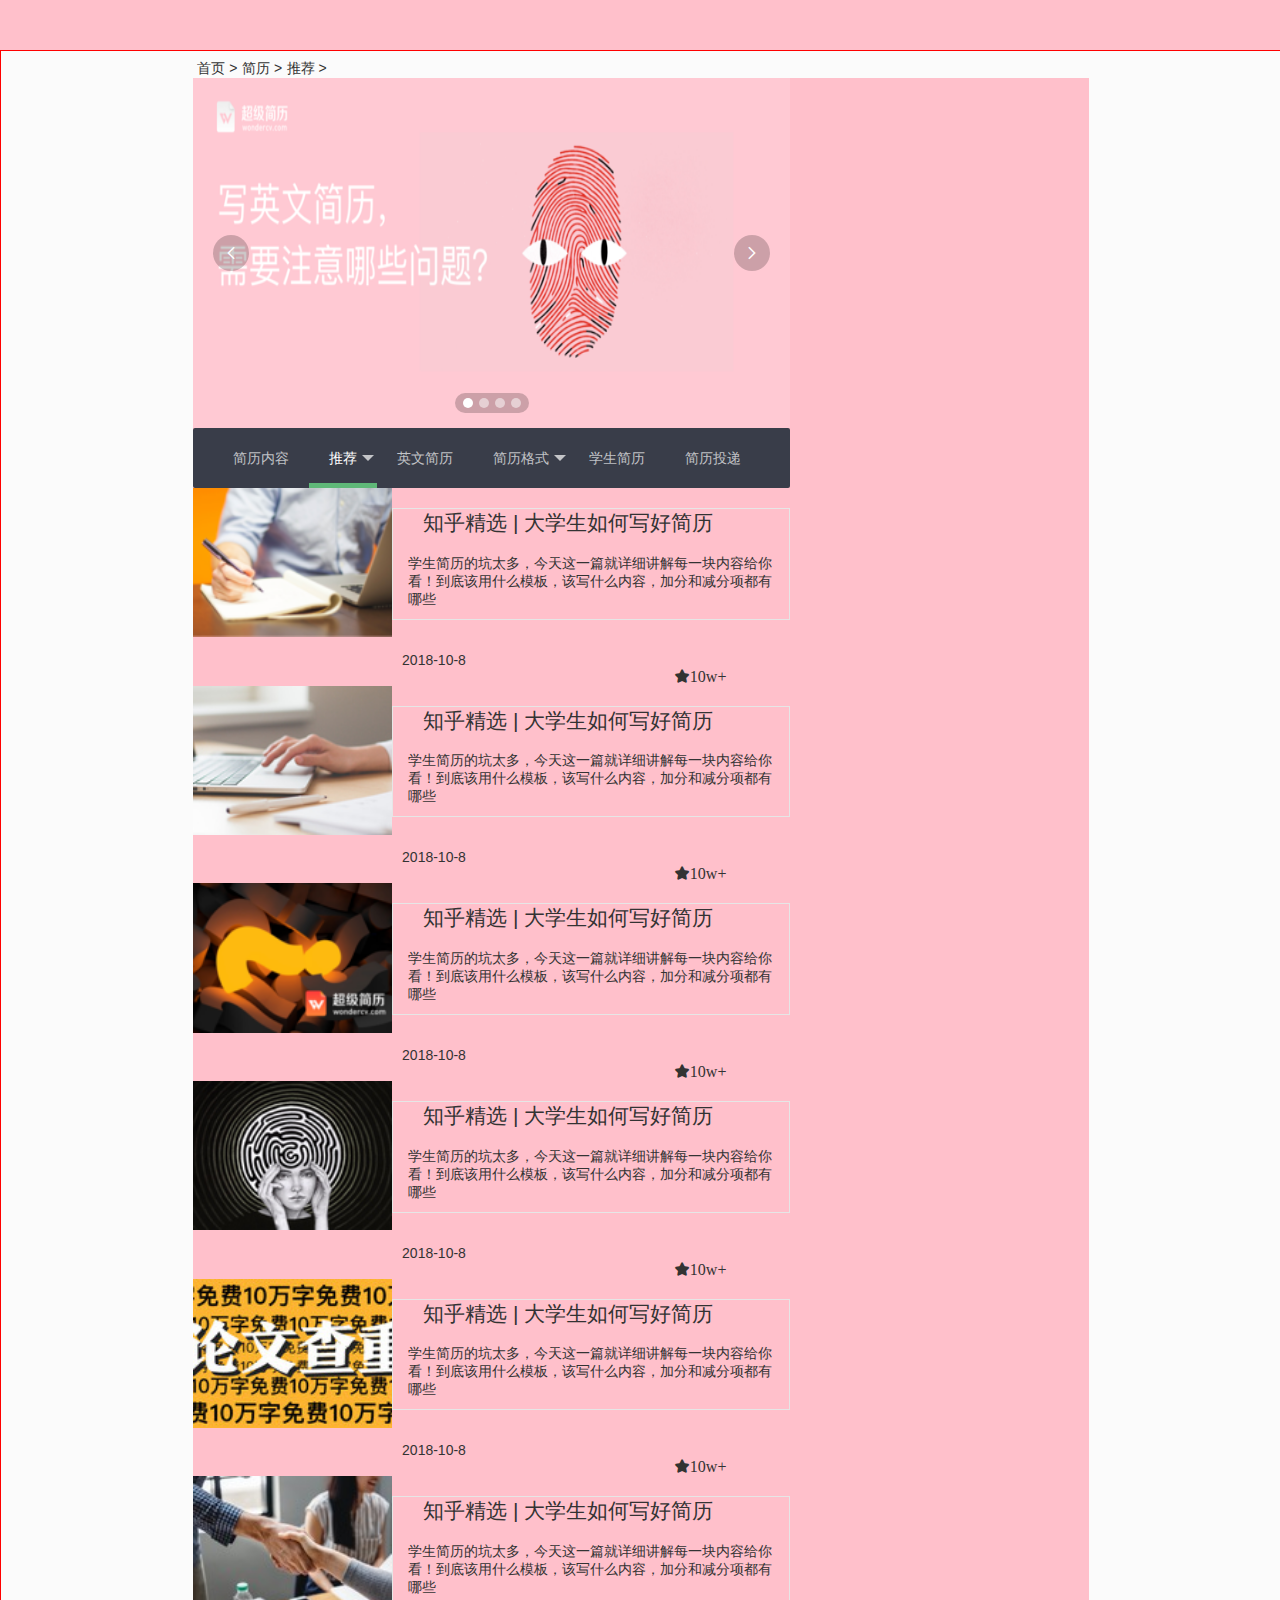
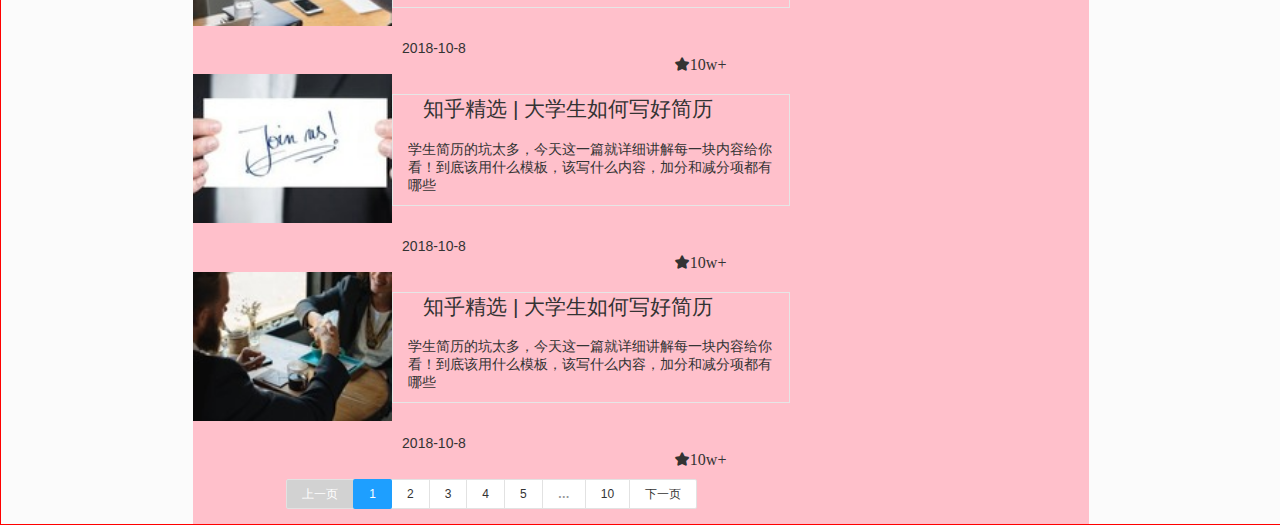
==== layui1/index.html @ a43da651 "超级简历" ====
<!DOCTYPE html>
<html lang="en">
<head>
    <meta charset="UTF-8">
    <meta name="viewport" content="width=device-width, initial-scale=1.0">
    <meta http-equiv="X-UA-Compatible" content="ie=edge">
    <link rel="stylesheet" href="css/layui.css">
    <link rel="stylesheet" href="css/layui.mobile.css">
    <link rel="stylesheet" href="css/modules/code.css">
    <link rel="stylesheet" href="css/modules/layer/default/layer.css">
    <link rel="stylesheet" href="css/modules/laydate/default/laydate.css">
    <link rel="stylesheet" href="css/index.css">
    <script src="jquery-1.12.4.js"></script>
    <script type="text/javascript" src="layui.all.js"></script>
    <script type="text/javascript" src="jquery-1.12.4.js"></script>
    <script type="text/javascript" src="layui.js"></script>
    <script src="lyaui/lay/modules/element.js"></script>
    <title></title>
    
</head>
<body>
   <div class="daohang"></div>

<div class="conmain">

    <div class=" nav  layui-row">
        <div class=" nav-daohang layui-col-xs12 layui-col-sm12 layui-col-md12 layui-hide-xs" style="float: left;">
        <ul>
           <a href="#"><li style="float: left;margin-top: 1%;margin-left: 0.5% ;">首页&nbsp;></li></a>
           <a href="#"><li style="float: left;margin-top: 1%;margin-left: 0.5% ;">简历&nbsp;></li></a>
           <a href="#"><li style="float: left;margin-top: 1%;margin-left: 0.5% ;">推荐&nbsp;></li></a> 
        </ul>

        </div>
    </div>
    <div  class="midmain">
        <div class="layui-row">

            <div  class="left layui-col-xs12 layui-col-sm12 layui-col-md8 ">
            <div class="swiper" >
                <div class="layui-carousel" id="test1">
                  <div carousel-item>
                    <div><a href=""><img src="images/nav-1.png" alt="" style="width: 100%;height: 100%;"></a></div>
                    <div><a href=""><img src="images/nav-2.jpg" alt="" style="width: 100%;height: 100%;"></a></div>
                    <div><a href=""><img src="images/nav-3.jpeg" alt="" style="width: 100%;height: 100%;"></a></div>
                    <div><a href=""><img src="images/nav-4.png" alt="" style="width: 100%;height: 100%;"></a></div>
                  </div>
                </div>
            </div>

<div class=" left-con-2 layui-row">
    <div class="liebiao  layui-col-xs12 layui-col-sm12 layui-col-md12">
    <ul class="layui-nav">
          <li class="layui-nav-item"><a href="">简历内容</a></li>
          <li class="layui-nav-item layui-this">
            <a href="javascript:;">推荐</a>
            <dl class="layui-nav-child">
              <dd><a href="">选项1</a></dd>
              <dd><a href="">选项2</a></dd>
              <dd><a href="">选项3</a></dd>
            </dl>
          </li>
          <li class="layui-nav-item"><a href="">英文简历</a></li>
          <li class="layui-nav-item">
            <a href="javascript:;">简历格式</a>
            <dl class="layui-nav-child">
              <dd><a href="">移动模块</a></dd>
              <dd><a href="">后台模版</a></dd>
              <dd class="layui-this"><a href="">选中项</a></dd>
              <dd><a href="">电商平台</a></dd>
            </dl>
            </li>
          <li class="layui-nav-item"><a href="">学生简历</a></li>
          <li class="layui-nav-item"><a href="">简历投递</a></li>
    </ul>
</div>
 <div class=" left-con-3 layui-row">
        <div class=" layui-col-sm4 layui-col-md4 layui-hide-xs">
            <a href=""><img src="images/con-1.png" alt="" style="width: 100%;height: 100%"></a>
        </div>

    <div class="layui-col-xs12 layui-col-sm8 layui-col-md8">

                <fieldset class="layui-elem-field" style="margin-top: 5%;">
                  <a href=""><legend style="font-size: 1.5em">知乎精选 | 大学生如何写好简历</legend></a>
                  <div class="layui-field-box " style="margin-top: 2%;">
                      <a href="">学生简历的坑太多，今天这一篇就详细讲解每一块内容给你看！到底该用什么模板，该写什么内容，加分和减分项都有哪些</a>
                  </div>
                </fieldset>
            <a href="" class="layui-hide-sm layui-hide-md"><p style="margin-top: 8%;margin-left:7%;">2018-10-8  <a href=""><i class=" layui-icon layui-icon-star-fill layui-hide-sm layui-hide-md" style="margin-top: -2%;margin-left:60%;" >10w+
           </i></a> </p></a>
                <!-- <div class=" layui-col-xs12  layui-hide-sm layui-hide-md">
                    <a href=""><img src="images/con-8.jpeg" alt="" style="width: 100%;height: 100%"></a>
                </div> -->
    </div>
    </div>

<a href="" class="layui-hide-xs" ><p  style="margin-top: -9%;margin-left:35%;">2018-10-8 <a href=""><i class="layui-icon layui-icon-star-fill layui-hide-xs" style="margin-top: -2%;margin-left:70%;" >10w+

</i></a> </p></a>




<div class=" left-con-3 layui-row">
        <div class=" layui-col-sm4 layui-col-md4 layui-hide-xs">
            <a href=""><img src="images/con-2.jpg" alt="" style="width: 100%;height: 100%"></a>
        </div>

    <div class="layui-col-xs12 layui-col-sm8 layui-col-md8">

                <fieldset class="layui-elem-field" style="margin-top: 5%;">
                  <a href=""><legend style="font-size: 1.5em">知乎精选 | 大学生如何写好简历</legend></a>
                  <div class="layui-field-box " style="margin-top: 2%;">
                      <a href="">学生简历的坑太多，今天这一篇就详细讲解每一块内容给你看！到底该用什么模板，该写什么内容，加分和减分项都有哪些</a>
                  </div>
                </fieldset>
            <a href="" class="layui-hide-sm layui-hide-md"><p style="margin-top: 8%;margin-left:7%;">2018-10-8  <a href=""><i class=" layui-icon layui-icon-star-fill layui-hide-sm layui-hide-md" style="margin-top: -2%;margin-left:60%;" >10w+
           </i></a> </p></a>
                <!-- <div class=" layui-col-xs12  layui-hide-sm layui-hide-md">
                    <a href=""><img src="images/con-8.jpeg" alt="" style="width: 100%;height: 100%"></a>
                </div> -->
    </div>
    </div>

<a href="" class="layui-hide-xs" ><p  style="margin-top: -9%;margin-left:35%;">2018-10-8 <a href=""><i class="layui-icon layui-icon-star-fill layui-hide-xs" style="margin-top: -2%;margin-left:70%;" >10w+

</i></a> </p></a>



<div class=" left-con-3 layui-row">
        <div class=" layui-col-sm4 layui-col-md4 layui-hide-xs">
            <a href=""><img src="images/con-3.png" alt="" style="width: 100%;height: 100%"></a>
        </div>

    <div class="layui-col-xs12 layui-col-sm8 layui-col-md8">

                <fieldset class="layui-elem-field" style="margin-top: 5%;">
                  <a href=""><legend style="font-size: 1.5em">知乎精选 | 大学生如何写好简历</legend></a>
                  <div class="layui-field-box " style="margin-top: 2%;">
                      <a href="">学生简历的坑太多，今天这一篇就详细讲解每一块内容给你看！到底该用什么模板，该写什么内容，加分和减分项都有哪些</a>
                  </div>
                </fieldset>
            <a href="" class="layui-hide-sm layui-hide-md"><p style="margin-top: 8%;margin-left:7%;">2018-10-8  <a href=""><i class=" layui-icon layui-icon-star-fill layui-hide-sm layui-hide-md" style="margin-top: -2%;margin-left:60%;" >10w+
           </i></a> </p></a>
                <!-- <div class=" layui-col-xs12  layui-hide-sm layui-hide-md">
                    <a href=""><img src="images/con-8.jpeg" alt="" style="width: 100%;height: 100%"></a>
                </div> -->
    </div>
    </div>

<a href="" class="layui-hide-xs" ><p  style="margin-top: -9%;margin-left:35%;">2018-10-8 <a href=""><i class="layui-icon layui-icon-star-fill layui-hide-xs" style="margin-top: -2%;margin-left:70%;" >10w+

</i></a> </p></a>



<div class=" left-con-3 layui-row">
        <div class=" layui-col-sm4 layui-col-md4 layui-hide-xs">
            <a href=""><img src="images/con-4.jpg" alt="" style="width: 100%;height: 100%"></a>
        </div>

    <div class="layui-col-xs12 layui-col-sm8 layui-col-md8">

                <fieldset class="layui-elem-field" style="margin-top: 5%;">
                  <a href=""><legend style="font-size: 1.5em">知乎精选 | 大学生如何写好简历</legend></a>
                  <div class="layui-field-box " style="margin-top: 2%;">
                      <a href="">学生简历的坑太多，今天这一篇就详细讲解每一块内容给你看！到底该用什么模板，该写什么内容，加分和减分项都有哪些</a>
                  </div>
                </fieldset>
            <a href="" class="layui-hide-sm layui-hide-md"><p style="margin-top: 8%;margin-left:7%;">2018-10-8  <a href=""><i class=" layui-icon layui-icon-star-fill layui-hide-sm layui-hide-md" style="margin-top: -2%;margin-left:60%;" >10w+
           </i></a> </p></a>
                <!-- <div class=" layui-col-xs12  layui-hide-sm layui-hide-md">
                    <a href=""><img src="images/con-4.jpg" alt="" style="width: 100%;height: 100%"></a>
                </div> -->
    </div>
    </div>

<a href="" class="layui-hide-xs" ><p  style="margin-top: -9%;margin-left:35%;">2018-10-8 <a href=""><i class="layui-icon layui-icon-star-fill layui-hide-xs" style="margin-top: -2%;margin-left:70%;" >10w+

</i></a> </p></a>



<div class=" left-con-3 layui-row">
        <div class=" layui-col-sm4 layui-col-md4 layui-hide-xs">
            <a href=""><img src="images/con-5.jpg" alt="" style="width: 100%;height: 100%"></a>
        </div>

    <div class="layui-col-xs12 layui-col-sm8 layui-col-md8">

                <fieldset class="layui-elem-field" style="margin-top: 5%;">
                  <a href=""><legend style="font-size: 1.5em">知乎精选 | 大学生如何写好简历</legend></a>
                  <div class="layui-field-box " style="margin-top: 2%;">
                      <a href="">学生简历的坑太多，今天这一篇就详细讲解每一块内容给你看！到底该用什么模板，该写什么内容，加分和减分项都有哪些</a>
                  </div>
                </fieldset>
            <a href="" class="layui-hide-sm layui-hide-md"><p style="margin-top: 8%;margin-left:7%;">2018-10-8  <a href=""><i class=" layui-icon layui-icon-star-fill layui-hide-sm layui-hide-md" style="margin-top: -2%;margin-left:60%;" >10w+
           </i></a> </p></a>
                <!-- <div class=" layui-col-xs12  layui-hide-sm layui-hide-md">
                    <a href=""><img src="images/con-5.jpg" alt="" style="width: 100%;height: 100%"></a>
                </div> -->
    </div>
    </div>

<a href="" class="layui-hide-xs" ><p  style="margin-top: -9%;margin-left:35%;">2018-10-8 <a href=""><i class="layui-icon layui-icon-star-fill layui-hide-xs" style="margin-top: -2%;margin-left:70%;" >10w+

</i></a> </p></a>





<div class=" left-con-3 layui-row">
        <div class=" layui-col-sm4 layui-col-md4 layui-hide-xs">
            <a href=""><img src="images/con-6.jpeg" alt="" style="width: 100%;height: 100%"></a>
        </div>

    <div class="layui-col-xs12 layui-col-sm8 layui-col-md8">

                <fieldset class="layui-elem-field" style="margin-top: 5%;">
                  <a href=""><legend style="font-size: 1.5em">知乎精选 | 大学生如何写好简历</legend></a>
                  <div class="layui-field-box " style="margin-top: 2%;">
                      <a href="">学生简历的坑太多，今天这一篇就详细讲解每一块内容给你看！到底该用什么模板，该写什么内容，加分和减分项都有哪些</a>
                  </div>
                </fieldset>
            <a href="" class="layui-hide-sm layui-hide-md"><p style="margin-top: 8%;margin-left:7%;">2018-10-8  <a href=""><i class=" layui-icon layui-icon-star-fill layui-hide-sm layui-hide-md" style="margin-top: -2%;margin-left:60%;" >10w+
           </i></a> </p></a>
                <!-- <div class=" layui-col-xs12  layui-hide-sm layui-hide-md">
                    <a href=""><img src="images/con-6.jpeg" alt="" style="width: 100%;height: 100%"></a>
                </div> -->
    </div>
    </div>

<a href="" class="layui-hide-xs" ><p  style="margin-top: -9%;margin-left:35%;">2018-10-8 <a href=""><i class="layui-icon layui-icon-star-fill layui-hide-xs" style="margin-top: -2%;margin-left:70%;" >10w+

</i></a> </p></a>





<div class=" left-con-3 layui-row">
        <div class=" layui-col-sm4 layui-col-md4 layui-hide-xs">
            <a href=""><img src="images/con-7.jpeg" alt="" style="width: 100%;height: 100%"></a>
        </div>

    <div class="layui-col-xs12 layui-col-sm8 layui-col-md8">

                <fieldset class="layui-elem-field" style="margin-top: 5%;">
                  <a href=""><legend style="font-size: 1.5em">知乎精选 | 大学生如何写好简历</legend></a>
                  <div class="layui-field-box " style="margin-top: 2%;">
                      <a href="">学生简历的坑太多，今天这一篇就详细讲解每一块内容给你看！到底该用什么模板，该写什么内容，加分和减分项都有哪些</a>
                  </div>
                </fieldset>
            <a href="" class="layui-hide-sm layui-hide-md"><p style="margin-top: 8%;margin-left:7%;">2018-10-8  <a href=""><i class=" layui-icon layui-icon-star-fill layui-hide-sm layui-hide-md" style="margin-top: -2%;margin-left:60%;" >10w+
           </i></a> </p></a>
               <!--  <div class=" layui-col-xs12  layui-hide-sm layui-hide-md">
                    <a href=""><img src="images/con-7.jpeg" alt="" style="width: 100%;height: 100%"></a>
                </div> -->
    </div>
    </div>

<a href="" class="layui-hide-xs" ><p  style="margin-top: -9%;margin-left:35%;">2018-10-8 <a href=""><i class="layui-icon layui-icon-star-fill layui-hide-xs" style="margin-top: -2%;margin-left:70%;" >10w+

</i></a> </p></a>






<div class=" left-con-3 layui-row">
        <div class=" layui-col-sm4 layui-col-md4 layui-hide-xs">
            <a href=""><img src="images/con-8.jpeg" alt="" style="width: 100%;height: 100%"></a>
        </div>

    <div class="layui-col-xs12 layui-col-sm8 layui-col-md8">

                <fieldset class="layui-elem-field" style="margin-top: 5%;">
                  <a href=""><legend style="font-size: 1.5em">知乎精选 | 大学生如何写好简历</legend></a>
                  <div class="layui-field-box " style="margin-top: 2%;">
                      <a href="">学生简历的坑太多，今天这一篇就详细讲解每一块内容给你看！到底该用什么模板，该写什么内容，加分和减分项都有哪些</a>
                  </div>
                </fieldset>
            <a href="" class="layui-hide-sm layui-hide-md"><p style="margin-top: 8%;margin-left:7%;">2018-10-8  <a href=""><i class=" layui-icon layui-icon-star-fill layui-hide-sm layui-hide-md" style="margin-top: -2%;margin-left:60%;" >10w+
           </i></a> </p></a>
                <!-- <div class=" layui-col-xs12  layui-hide-sm layui-hide-md">
                    <a href=""><img src="images/con-8.jpeg" alt="" style="width: 100%;height: 100%"></a>
                </div> -->
    </div>
    </div>

<a href="" class="layui-hide-xs" ><p  style="margin-top: -9%;margin-left:35%;">2018-10-8 <a href=""><i class="layui-icon layui-icon-star-fill layui-hide-xs" style="margin-top: -2%;margin-left:70%;" >10w+

</i></a> </p></a>

 

 
                <div id="demo2" style="text-align: center;">

                </div>


 

            </div>
        </div>
    </div>





            </div>

        </div>
    </div>
</div>
<script>
        layui.use('carousel', function(){
          var carousel = layui.carousel;
          //建造实例
          carousel.render({
            elem: '#test1'
            ,width: '100%' //设置容器宽度
            ,height:'100%'
            ,arrow: 'always' //始终显示箭头
            //,anim: 'updown' //切换动画方式
          });
        });
</script>




<script>
            layui.use('element', function(){
              var element = layui.element; //导航的hover效果、二级菜单等功能，需要依赖element模块
              
              //监听导航点击
              element.on('nav(demo)', function(elem){
                //console.log(elem)
                layer.msg(elem.text());
              });
            });
</script>




<script>
layui.use(['laypage', 'layer'], function(){
  var laypage = layui.laypage
  ,layer = layui.layer;
  
  //总页数低于页码总数
  laypage.render({
    elem: 'demo0'
    ,count: 50 //数据总数
  });
  
  //总页数大于页码总数
  laypage.render({
    elem: 'demo1'
    ,count: 70 //数据总数
    ,jump: function(obj){
      console.log(obj)
    }
  });
  
  //自定义样式
  laypage.render({
    elem: 'demo2'
    ,count: 100
    ,theme: '#1E9FFF'
  });
  laypage.render({
    elem: 'demo2-1'
    ,count: 100
    ,theme: '#FF5722'
  });
  laypage.render({
    elem: 'demo2-2'
    ,count: 100
    ,theme: '#FFB800'
  });
  
  //自定义首页、尾页、上一页、下一页文本
  laypage.render({
    elem: 'demo3'
    ,count: 100
    ,first: '首页'
    ,last: '尾页'
    ,prev: '<em>←</em>'
    ,next: '<em>→</em>'
  });
  
  //不显示首页尾页
  laypage.render({
    elem: 'demo4'
    ,count: 100
    ,first: false
    ,last: false
  });
  
  //开启HASH
  laypage.render({
    elem: 'demo5'
    ,count: 500
    ,curr: location.hash.replace('#!fenye=', '') //获取hash值为fenye的当前页
    ,hash: 'fenye' //自定义hash值
  });
  
  //只显示上一页、下一页
  laypage.render({
    elem: 'demo6'
    ,count: 50
    ,layout: ['prev', 'next']
    ,jump: function(obj, first){
      if(!first){
        layer.msg('第 '+ obj.curr +' 页');
      }
    }
  });
  
  //完整功能
  laypage.render({
    elem: 'demo7'
    ,count: 100
    ,layout: ['count', 'prev', 'page', 'next', 'limit', 'refresh', 'skip']
    ,jump: function(obj){
      console.log(obj)
    }
  });
  
  //自定义排版
  laypage.render({
    elem: 'demo8'
    ,count: 1000
    ,layout: ['limit', 'prev', 'page', 'next']
  });
  laypage.render({
    elem: 'demo9'
    ,count: 1000
    ,layout: ['prev', 'next', 'page']
  });
  laypage.render({
    elem: 'demo10'
    ,count: 1000
    ,layout: ['page', 'count']
  });
  
  //自定义每页条数的选择项
  laypage.render({
    elem: 'demo11'
    ,count: 1000
    ,limit: 100
    ,limits: [100, 300, 500]
  });
  

  //调用分页
  laypage.render({
    elem: 'demo20'
    ,count: data.length
    ,jump: function(obj){
      //模拟渲染
      document.getElementById('biuuu_city_list').innerHTML = function(){
        var arr = []
        ,thisData = data.concat().splice(obj.curr*obj.limit - obj.limit, obj.limit);
        layui.each(thisData, function(index, item){
          arr.push('<li>'+ item +'</li>');
        });
        return arr.join('');
      }();
    }
  });
  
});
</script>







<!-- <div class="  layui-col-xs12 layui-col-sm12 layui-col-md8" style="background-color:#eeeeee; margin:0 auto; border: 1px solid red;">
<div class=" left-con-3 layui-row">
<div class=" layui-col-sm4 layui-col-md4 layui-hide-xs">
<a href=""><img src="images/con-1.png" alt="" style="width: 100%;height: 100%"></a>
</div>

<div class="layui-col-xs12 layui-col-sm8 layui-col-md8">
<fieldset class="layui-elem-field" style="margin-top: 5%;">
  <a href=""><legend style="font-size: 1.5em">2019 春招求职礼包大放送 | 各行业笔试面经</legend></a>
  <div class="layui-field-box " style="margin-top: 2%;">
    <a href="">【春招全攻略】大礼包，2019 最新各行业面试经验总结，300+ 公司笔试含答案真题，四大、银行、互联网大厂 2018 真题，1000...</a>
  </div>
</fieldset>
<a href="" class="layui-hide-sm layui-hide-md"><p style="margin-top: 8%;margin-left:7%;">2019-2-22 <a href=""><i class="layui-icon layui-icon-star-fill layui-hide-sm layui-hide-md" style="margin-top: -2%;margin-left:60%;" >56644

</i></a> </p></a>
<div class=" layui-col-xs12  layui-hide-sm layui-hide-md">
<a href=""><img src="images/con-1.png" alt="" style="width: 100%;height: 100%"></a>
</div>


<a href="" class="layui-hide-xs" ><p  style="margin-top: 8%;margin-left:5%;">2019-2-22 <a href=""><i class="layui-icon layui-icon-star-fill layui-hide-xs" style="margin-top: -2%;margin-left:70%;" >56644

</i></a> </p></a>

</div>
</div>
</div>
<div class="  layui-col-xs12 layui-col-sm12 layui-col-md4" style="background-color:red; height: 200px; margin:0 auto; border: 1px solid red;">
<input type="text" placeholder="搜索..." style="height: 15%; width: 80%;margin-left: 5%;">

</div> -->

<!-- 条目中可以是任意内容，如：<img src=""> -->
 

</body>
</html>






<!-- 2019 春招求职礼包大放送 | 各行业笔试面经
【春招全攻略】大礼包，2019 最新各行业面试经验总结，300+ 公司笔试含答案真题，四大、银行、互联网大厂 2018 真题，1000...
2019-2-22  56644
超级简历WonderCV
干货 | 简历上的哪些内容才是HR眼中的干货？
简历千万不要写成JD，工作内容是千篇一律的，要体现出你的价值就要学会写好这些干货,想要知道什么是“干货”，我们可以先说一下干货的反义词...
2018-11-11  10w+
超级简历WonderCV
简历到底怎么写 | 如何告别“废话”和“写不出来”？
手把手教你怎么写简历，详细讲解折磨了无数写简历同学的问题（和无数同学折磨我的问题）：怎么才能写出专业好简历
2017-9-12  10w+
超级简历WonderCV
知乎精选 | 大学生如何写好简历
学生简历的坑太多，今天这一篇就详细讲解每一块内容给你看！到底该用什么模板，该写什么内容，加分和减分项都有哪些
2018-10-18  10w+
超级简历WonderCV
毕业生福利 | 500 张 299元论文查重代金券免费领！
500 张价值299的 论文查重代金券免费领！有了这张券，十万字以下的论文，通通可以免费检测！
2019-4-11  63638
超级简历WonderCV
名企内推 | 超级简历带你走进“内推”
很多人找工作都是写简历-在招聘网站上海投-等面试这个万年不变的流程，但其实找工作还有很多方法，比如内推。调查显示，通过内推找工作的人，...
2019-3-15  38435
超级简历WonderCV
金三银四即将到来，如何在短时间内成功跳槽？
职业规划是一个漫长且痛苦的过程，也是每个人的必经之路。我们为一千多人辅导过职业规划，有将近一半都想跳槽，而其中有很大一部分人，却是要么...
2019-2-27  39005
超级简历WonderCV
2019跳槽季，在找工作时有什么可以注意的地方？
2019的跳槽季就要来了，三月四月是人们跳槽的高峰期，很多人也都有跳槽的想法，但是跳槽需要面对的问题也很多。今天我们来谈谈，在 201...
2019-3-5  38539
上一页 1 2 3 4 5 6 7 下一页
搜索...
超级简历模板
零经验实习模板
零经验实习简历模板
36971769人使用
此模板适用于学生找实习，第一次工作，没有实习经历的同学
学生求职模板
学生求职简历模板
38889396人使用
此模板适用于学生找实习或全职工作，有一定实习经历的同学
Tpl classic
经典工作简历模板
55329948人使用
 -->
---- layui1/css/layui.css ----
/** layui-v2.4.5 MIT License By https://www.layui.com */
 .layui-inline,img{display:inline-block;vertical-align:middle}h1,h2,h3,h4,h5,h6{font-weight:400}.layui-edge,.layui-header,.layui-inline,.layui-main{position:relative}.layui-elip,.layui-form-checkbox span,.layui-form-pane .layui-form-label{text-overflow:ellipsis;white-space:nowrap}.layui-btn,.layui-edge,.layui-inline,img{vertical-align:middle}.layui-btn,.layui-disabled,.layui-icon,.layui-unselect{-webkit-user-select:none;-ms-user-select:none;-moz-user-select:none}blockquote,body,button,dd,div,dl,dt,form,h1,h2,h3,h4,h5,h6,input,li,ol,p,pre,td,textarea,th,ul{margin:0;padding:0;-webkit-tap-highlight-color:rgba(0,0,0,0)}a:active,a:hover{outline:0}img{border:none}li{list-style:none}table{border-collapse:collapse;border-spacing:0}h4,h5,h6{font-size:100%}button,input,optgroup,option,select,textarea{font-family:inherit;font-size:inherit;font-style:inherit;font-weight:inherit;outline:0}pre{white-space:pre-wrap;white-space:-moz-pre-wrap;white-space:-pre-wrap;white-space:-o-pre-wrap;word-wrap:break-word}body{line-height:24px;font:14px Helvetica Neue,Helvetica,PingFang SC,Tahoma,Arial,sans-serif}hr{height:1px;margin:10px 0;border:0;clear:both}a{color:#333;text-decoration:none}a:hover{color:#777}a cite{font-style:normal;*cursor:pointer}.layui-border-box,.layui-border-box *{box-sizing:border-box}.layui-box,.layui-box *{box-sizing:content-box}.layui-clear{clear:both;*zoom:1}.layui-clear:after{content:'\20';clear:both;*zoom:1;display:block;height:0}.layui-inline{*display:inline;*zoom:1}.layui-edge{display:inline-block;width:0;height:0;border-width:6px;border-style:dashed;border-color:transparent;overflow:hidden}.layui-edge-top{top:-4px;border-bottom-color:#999;border-bottom-style:solid}.layui-edge-right{border-left-color:#999;border-left-style:solid}.layui-edge-bottom{top:2px;border-top-color:#999;border-top-style:solid}.layui-edge-left{border-right-color:#999;border-right-style:solid}.layui-elip{overflow:hidden}.layui-disabled,.layui-disabled:hover{color:#d2d2d2!important;cursor:not-allowed!important}.layui-circle{border-radius:100%}.layui-show{display:block!important}.layui-hide{display:none!important}@font-face{font-family:layui-icon;src:url(../font/iconfont.eot?v=240);src:url(../font/iconfont.eot?v=240#iefix) format('embedded-opentype'),url(../font/iconfont.svg?v=240#iconfont) format('svg'),url(../font/iconfont.woff?v=240) format('woff'),url(../font/iconfont.ttf?v=240) format('truetype')}.layui-icon{font-family:layui-icon!important;font-size:16px;font-style:normal;-webkit-font-smoothing:antialiased;-moz-osx-font-smoothing:grayscale}.layui-icon-reply-fill:before{content:"\e611"}.layui-icon-set-fill:before{content:"\e614"}.layui-icon-menu-fill:before{content:"\e60f"}.layui-icon-search:before{content:"\e615"}.layui-icon-share:before{content:"\e641"}.layui-icon-set-sm:before{content:"\e620"}.layui-icon-engine:before{content:"\e628"}.layui-icon-close:before{content:"\1006"}.layui-icon-close-fill:before{content:"\1007"}.layui-icon-chart-screen:before{content:"\e629"}.layui-icon-star:before{content:"\e600"}.layui-icon-circle-dot:before{content:"\e617"}.layui-icon-chat:before{content:"\e606"}.layui-icon-release:before{content:"\e609"}.layui-icon-list:before{content:"\e60a"}.layui-icon-chart:before{content:"\e62c"}.layui-icon-ok-circle:before{content:"\1005"}.layui-icon-layim-theme:before{content:"\e61b"}.layui-icon-table:before{content:"\e62d"}.layui-icon-right:before{content:"\e602"}.layui-icon-left:before{content:"\e603"}.layui-icon-cart-simple:before{content:"\e698"}.layui-icon-face-cry:before{content:"\e69c"}.layui-icon-face-smile:before{content:"\e6af"}.layui-icon-survey:before{content:"\e6b2"}.layui-icon-tree:before{content:"\e62e"}.layui-icon-upload-circle:before{content:"\e62f"}.layui-icon-add-circle:before{content:"\e61f"}.layui-icon-download-circle:before{content:"\e601"}.layui-icon-templeate-1:before{content:"\e630"}.layui-icon-util:before{content:"\e631"}.layui-icon-face-surprised:before{content:"\e664"}.layui-icon-edit:before{content:"\e642"}.layui-icon-speaker:before{content:"\e645"}.layui-icon-down:before{content:"\e61a"}.layui-icon-file:before{content:"\e621"}.layui-icon-layouts:before{content:"\e632"}.layui-icon-rate-half:before{content:"\e6c9"}.layui-icon-add-circle-fine:before{content:"\e608"}.layui-icon-prev-circle:before{content:"\e633"}.layui-icon-read:before{content:"\e705"}.layui-icon-404:before{content:"\e61c"}.layui-icon-carousel:before{content:"\e634"}.layui-icon-help:before{content:"\e607"}.layui-icon-code-circle:before{content:"\e635"}.layui-icon-water:before{content:"\e636"}.layui-icon-username:before{content:"\e66f"}.layui-icon-find-fill:before{content:"\e670"}.layui-icon-about:before{content:"\e60b"}.layui-icon-location:before{content:"\e715"}.layui-icon-up:before{content:"\e619"}.layui-icon-pause:before{content:"\e651"}.layui-icon-date:before{content:"\e637"}.layui-icon-layim-uploadfile:before{content:"\e61d"}.layui-icon-delete:before{content:"\e640"}.layui-icon-play:before{content:"\e652"}.layui-icon-top:before{content:"\e604"}.layui-icon-friends:before{content:"\e612"}.layui-icon-refresh-3:before{content:"\e9aa"}.layui-icon-ok:before{content:"\e605"}.layui-icon-layer:before{content:"\e638"}.layui-icon-face-smile-fine:before{content:"\e60c"}.layui-icon-dollar:before{content:"\e659"}.layui-icon-group:before{content:"\e613"}.layui-icon-layim-download:before{content:"\e61e"}.layui-icon-picture-fine:before{content:"\e60d"}.layui-icon-link:before{content:"\e64c"}.layui-icon-diamond:before{content:"\e735"}.layui-icon-log:before{content:"\e60e"}.layui-icon-rate-solid:before{content:"\e67a"}.layui-icon-fonts-del:before{content:"\e64f"}.layui-icon-unlink:before{content:"\e64d"}.layui-icon-fonts-clear:before{content:"\e639"}.layui-icon-triangle-r:before{content:"\e623"}.layui-icon-circle:before{content:"\e63f"}.layui-icon-radio:before{content:"\e643"}.layui-icon-align-center:before{content:"\e647"}.layui-icon-align-right:before{content:"\e648"}.layui-icon-align-left:before{content:"\e649"}.layui-icon-loading-1:before{content:"\e63e"}.layui-icon-return:before{content:"\e65c"}.layui-icon-fonts-strong:before{content:"\e62b"}.layui-icon-upload:before{content:"\e67c"}.layui-icon-dialogue:before{content:"\e63a"}.layui-icon-video:before{content:"\e6ed"}.layui-icon-headset:before{content:"\e6fc"}.layui-icon-cellphone-fine:before{content:"\e63b"}.layui-icon-add-1:before{content:"\e654"}.layui-icon-face-smile-b:before{content:"\e650"}.layui-icon-fonts-html:before{content:"\e64b"}.layui-icon-form:before{content:"\e63c"}.layui-icon-cart:before{content:"\e657"}.layui-icon-camera-fill:before{content:"\e65d"}.layui-icon-tabs:before{content:"\e62a"}.layui-icon-fonts-code:before{content:"\e64e"}.layui-icon-fire:before{content:"\e756"}.layui-icon-set:before{content:"\e716"}.layui-icon-fonts-u:before{content:"\e646"}.layui-icon-triangle-d:before{content:"\e625"}.layui-icon-tips:before{content:"\e702"}.layui-icon-picture:before{content:"\e64a"}.layui-icon-more-vertical:before{content:"\e671"}.layui-icon-flag:before{content:"\e66c"}.layui-icon-loading:before{content:"\e63d"}.layui-icon-fonts-i:before{content:"\e644"}.layui-icon-refresh-1:before{content:"\e666"}.layui-icon-rmb:before{content:"\e65e"}.layui-icon-home:before{content:"\e68e"}.layui-icon-user:before{content:"\e770"}.layui-icon-notice:before{content:"\e667"}.layui-icon-login-weibo:before{content:"\e675"}.layui-icon-voice:before{content:"\e688"}.layui-icon-upload-drag:before{content:"\e681"}.layui-icon-login-qq:before{content:"\e676"}.layui-icon-snowflake:before{content:"\e6b1"}.layui-icon-file-b:before{content:"\e655"}.layui-icon-template:before{content:"\e663"}.layui-icon-auz:before{content:"\e672"}.layui-icon-console:before{content:"\e665"}.layui-icon-app:before{content:"\e653"}.layui-icon-prev:before{content:"\e65a"}.layui-icon-website:before{content:"\e7ae"}.layui-icon-next:before{content:"\e65b"}.layui-icon-component:before{content:"\e857"}.layui-icon-more:before{content:"\e65f"}.layui-icon-login-wechat:before{content:"\e677"}.layui-icon-shrink-right:before{content:"\e668"}.layui-icon-spread-left:before{content:"\e66b"}.layui-icon-camera:before{content:"\e660"}.layui-icon-note:before{content:"\e66e"}.layui-icon-refresh:before{content:"\e669"}.layui-icon-female:before{content:"\e661"}.layui-icon-male:before{content:"\e662"}.layui-icon-password:before{content:"\e673"}.layui-icon-senior:before{content:"\e674"}.layui-icon-theme:before{content:"\e66a"}.layui-icon-tread:before{content:"\e6c5"}.layui-icon-praise:before{content:"\e6c6"}.layui-icon-star-fill:before{content:"\e658"}.layui-icon-rate:before{content:"\e67b"}.layui-icon-template-1:before{content:"\e656"}.layui-icon-vercode:before{content:"\e679"}.layui-icon-cellphone:before{content:"\e678"}.layui-icon-screen-full:before{content:"\e622"}.layui-icon-screen-restore:before{content:"\e758"}.layui-icon-cols:before{content:"\e610"}.layui-icon-export:before{content:"\e67d"}.layui-icon-print:before{content:"\e66d"}.layui-icon-slider:before{content:"\e714"}.layui-main{width:1140px;margin:0 auto}.layui-header{z-index:1000;height:60px}.layui-header a:hover{transition:all .5s;-webkit-transition:all .5s}.layui-side{position:fixed;left:0;top:0;bottom:0;z-index:999;width:200px;overflow-x:hidden}.layui-side-scroll{position:relative;width:220px;height:100%;overflow-x:hidden}.layui-body{position:absolute;left:200px;right:0;top:0;bottom:0;z-index:998;width:auto;overflow:hidden;overflow-y:auto;box-sizing:border-box}.layui-layout-body{overflow:hidden}.layui-layout-admin .layui-header{background-color:#23262E}.layui-layout-admin .layui-side{top:60px;width:200px;overflow-x:hidden}.layui-layout-admin .layui-body{top:60px;bottom:44px}.layui-layout-admin .layui-main{width:auto;margin:0 15px}.layui-layout-admin .layui-footer{position:fixed;left:200px;right:0;bottom:0;height:44px;line-height:44px;padding:0 15px;background-color:#eee}.layui-layout-admin .layui-logo{position:absolute;left:0;top:0;width:200px;height:100%;line-height:60px;text-align:center;color:#009688;font-size:16px}.layui-layout-admin .layui-header .layui-nav{background:0 0}.layui-layout-left{position:absolute!important;left:200px;top:0}.layui-layout-right{position:absolute!important;right:0;top:0}.layui-container{position:relative;margin:0 auto;padding:0 15px;box-sizing:border-box}.layui-fluid{position:relative;margin:0 auto;padding:0 15px}.layui-row:after,.layui-row:before{content:'';display:block;clear:both}.layui-col-lg1,.layui-col-lg10,.layui-col-lg11,.layui-col-lg12,.layui-col-lg2,.layui-col-lg3,.layui-col-lg4,.layui-col-lg5,.layui-col-lg6,.layui-col-lg7,.layui-col-lg8,.layui-col-lg9,.layui-col-md1,.layui-col-md10,.layui-col-md11,.layui-col-md12,.layui-col-md2,.layui-col-md3,.layui-col-md4,.layui-col-md5,.layui-col-md6,.layui-col-md7,.layui-col-md8,.layui-col-md9,.layui-col-sm1,.layui-col-sm10,.layui-col-sm11,.layui-col-sm12,.layui-col-sm2,.layui-col-sm3,.layui-col-sm4,.layui-col-sm5,.layui-col-sm6,.layui-col-sm7,.layui-col-sm8,.layui-col-sm9,.layui-col-xs1,.layui-col-xs10,.layui-col-xs11,.layui-col-xs12,.layui-col-xs2,.layui-col-xs3,.layui-col-xs4,.layui-col-xs5,.layui-col-xs6,.layui-col-xs7,.layui-col-xs8,.layui-col-xs9{position:relative;display:block;box-sizing:border-box}.layui-col-xs1,.layui-col-xs10,.layui-col-xs11,.layui-col-xs12,.layui-col-xs2,.layui-col-xs3,.layui-col-xs4,.layui-col-xs5,.layui-col-xs6,.layui-col-xs7,.layui-col-xs8,.layui-col-xs9{float:left}.layui-col-xs1{width:8.33333333%}.layui-col-xs2{width:16.66666667%}.layui-col-xs3{width:25%}.layui-col-xs4{width:33.33333333%}.layui-col-xs5{width:41.66666667%}.layui-col-xs6{width:50%}.layui-col-xs7{width:58.33333333%}.layui-col-xs8{width:66.66666667%}.layui-col-xs9{width:75%}.layui-col-xs10{width:83.33333333%}.layui-col-xs11{width:91.66666667%}.layui-col-xs12{width:100%}.layui-col-xs-offset1{margin-left:8.33333333%}.layui-col-xs-offset2{margin-left:16.66666667%}.layui-col-xs-offset3{margin-left:25%}.layui-col-xs-offset4{margin-left:33.33333333%}.layui-col-xs-offset5{margin-left:41.66666667%}.layui-col-xs-offset6{margin-left:50%}.layui-col-xs-offset7{margin-left:58.33333333%}.layui-col-xs-offset8{margin-left:66.66666667%}.layui-col-xs-offset9{margin-left:75%}.layui-col-xs-offset10{margin-left:83.33333333%}.layui-col-xs-offset11{margin-left:91.66666667%}.layui-col-xs-offset12{margin-left:100%}@media screen and (max-width:768px){.layui-hide-xs{display:none!important}.layui-show-xs-block{display:block!important}.layui-show-xs-inline{display:inline!important}.layui-show-xs-inline-block{display:inline-block!important}}@media screen and (min-width:768px){.layui-container{width:750px}.layui-hide-sm{display:none!important}.layui-show-sm-block{display:block!important}.layui-show-sm-inline{display:inline!important}.layui-show-sm-inline-block{display:inline-block!important}.layui-col-sm1,.layui-col-sm10,.layui-col-sm11,.layui-col-sm12,.layui-col-sm2,.layui-col-sm3,.layui-col-sm4,.layui-col-sm5,.layui-col-sm6,.layui-col-sm7,.layui-col-sm8,.layui-col-sm9{float:left}.layui-col-sm1{width:8.33333333%}.layui-col-sm2{width:16.66666667%}.layui-col-sm3{width:25%}.layui-col-sm4{width:33.33333333%}.layui-col-sm5{width:41.66666667%}.layui-col-sm6{width:50%}.layui-col-sm7{width:58.33333333%}.layui-col-sm8{width:66.66666667%}.layui-col-sm9{width:75%}.layui-col-sm10{width:83.33333333%}.layui-col-sm11{width:91.66666667%}.layui-col-sm12{width:100%}.layui-col-sm-offset1{margin-left:8.33333333%}.layui-col-sm-offset2{margin-left:16.66666667%}.layui-col-sm-offset3{margin-left:25%}.layui-col-sm-offset4{margin-left:33.33333333%}.layui-col-sm-offset5{margin-left:41.66666667%}.layui-col-sm-offset6{margin-left:50%}.layui-col-sm-offset7{margin-left:58.33333333%}.layui-col-sm-offset8{margin-left:66.66666667%}.layui-col-sm-offset9{margin-left:75%}.layui-col-sm-offset10{margin-left:83.33333333%}.layui-col-sm-offset11{margin-left:91.66666667%}.layui-col-sm-offset12{margin-left:100%}}@media screen and (min-width:992px){.layui-container{width:970px}.layui-hide-md{display:none!important}.layui-show-md-block{display:block!important}.layui-show-md-inline{display:inline!important}.layui-show-md-inline-block{display:inline-block!important}.layui-col-md1,.layui-col-md10,.layui-col-md11,.layui-col-md12,.layui-col-md2,.layui-col-md3,.layui-col-md4,.layui-col-md5,.layui-col-md6,.layui-col-md7,.layui-col-md8,.layui-col-md9{float:left}.layui-col-md1{width:8.33333333%}.layui-col-md2{width:16.66666667%}.layui-col-md3{width:25%}.layui-col-md4{width:33.33333333%}.layui-col-md5{width:41.66666667%}.layui-col-md6{width:50%}.layui-col-md7{width:58.33333333%}.layui-col-md8{width:66.66666667%}.layui-col-md9{width:75%}.layui-col-md10{width:83.33333333%}.layui-col-md11{width:91.66666667%}.layui-col-md12{width:100%}.layui-col-md-offset1{margin-left:8.33333333%}.layui-col-md-offset2{margin-left:16.66666667%}.layui-col-md-offset3{margin-left:25%}.layui-col-md-offset4{margin-left:33.33333333%}.layui-col-md-offset5{margin-left:41.66666667%}.layui-col-md-offset6{margin-left:50%}.layui-col-md-offset7{margin-left:58.33333333%}.layui-col-md-offset8{margin-left:66.66666667%}.layui-col-md-offset9{margin-left:75%}.layui-col-md-offset10{margin-left:83.33333333%}.layui-col-md-offset11{margin-left:91.66666667%}.layui-col-md-offset12{margin-left:100%}}@media screen and (min-width:1200px){.layui-container{width:1170px}.layui-hide-lg{display:none!important}.layui-show-lg-block{display:block!important}.layui-show-lg-inline{display:inline!important}.layui-show-lg-inline-block{display:inline-block!important}.layui-col-lg1,.layui-col-lg10,.layui-col-lg11,.layui-col-lg12,.layui-col-lg2,.layui-col-lg3,.layui-col-lg4,.layui-col-lg5,.layui-col-lg6,.layui-col-lg7,.layui-col-lg8,.layui-col-lg9{float:left}.layui-col-lg1{width:8.33333333%}.layui-col-lg2{width:16.66666667%}.layui-col-lg3{width:25%}.layui-col-lg4{width:33.33333333%}.layui-col-lg5{width:41.66666667%}.layui-col-lg6{width:50%}.layui-col-lg7{width:58.33333333%}.layui-col-lg8{width:66.66666667%}.layui-col-lg9{width:75%}.layui-col-lg10{width:83.33333333%}.layui-col-lg11{width:91.66666667%}.layui-col-lg12{width:100%}.layui-col-lg-offset1{margin-left:8.33333333%}.layui-col-lg-offset2{margin-left:16.66666667%}.layui-col-lg-offset3{margin-left:25%}.layui-col-lg-offset4{margin-left:33.33333333%}.layui-col-lg-offset5{margin-left:41.66666667%}.layui-col-lg-offset6{margin-left:50%}.layui-col-lg-offset7{margin-left:58.33333333%}.layui-col-lg-offset8{margin-left:66.66666667%}.layui-col-lg-offset9{margin-left:75%}.layui-col-lg-offset10{margin-left:83.33333333%}.layui-col-lg-offset11{margin-left:91.66666667%}.layui-col-lg-offset12{margin-left:100%}}.layui-col-space1{margin:-.5px}.layui-col-space1>*{padding:.5px}.layui-col-space3{margin:-1.5px}.layui-col-space3>*{padding:1.5px}.layui-col-space5{margin:-2.5px}.layui-col-space5>*{padding:2.5px}.layui-col-space8{margin:-3.5px}.layui-col-space8>*{padding:3.5px}.layui-col-space10{margin:-5px}.layui-col-space10>*{padding:5px}.layui-col-space12{margin:-6px}.layui-col-space12>*{padding:6px}.layui-col-space15{margin:-7.5px}.layui-col-space15>*{padding:7.5px}.layui-col-space18{margin:-9px}.layui-col-space18>*{padding:9px}.layui-col-space20{margin:-10px}.layui-col-space20>*{padding:10px}.layui-col-space22{margin:-11px}.layui-col-space22>*{padding:11px}.layui-col-space25{margin:-12.5px}.layui-col-space25>*{padding:12.5px}.layui-col-space30{margin:-15px}.layui-col-space30>*{padding:15px}.layui-btn,.layui-input,.layui-select,.layui-textarea,.layui-upload-button{outline:0;-webkit-appearance:none;transition:all .3s;-webkit-transition:all .3s;box-sizing:border-box}.layui-elem-quote{margin-bottom:10px;padding:15px;line-height:22px;border-left:5px solid #009688;border-radius:0 2px 2px 0;background-color:#f2f2f2}.layui-quote-nm{border-style:solid;border-width:1px 1px 1px 5px;background:0 0}.layui-elem-field{margin-bottom:10px;padding:0;border-width:1px;border-style:solid}.layui-elem-field legend{margin-left:20px;padding:0 10px;font-size:20px;font-weight:300}.layui-field-title{margin:10px 0 20px;border-width:1px 0 0}.layui-field-box{padding:10px 15px}.layui-field-title .layui-field-box{padding:10px 0}.layui-progress{position:relative;height:6px;border-radius:20px;background-color:#e2e2e2}.layui-progress-bar{position:absolute;left:0;top:0;width:0;max-width:100%;height:6px;border-radius:20px;text-align:right;background-color:#5FB878;transition:all .3s;-webkit-transition:all .3s}.layui-progress-big,.layui-progress-big .layui-progress-bar{height:18px;line-height:18px}.layui-progress-text{position:relative;top:-20px;line-height:18px;font-size:12px;color:#666}.layui-progress-big .layui-progress-text{position:static;padding:0 10px;color:#fff}.layui-collapse{border-width:1px;border-style:solid;border-radius:2px}.layui-colla-content,.layui-colla-item{border-top-width:1px;border-top-style:solid}.layui-colla-item:first-child{border-top:none}.layui-colla-title{position:relative;height:42px;line-height:42px;padding:0 15px 0 35px;color:#333;background-color:#f2f2f2;cursor:pointer;font-size:14px;overflow:hidden}.layui-colla-content{display:none;padding:10px 15px;line-height:22px;color:#666}.layui-colla-icon{position:absolute;left:15px;top:0;font-size:14px}.layui-card{margin-bottom:15px;border-radius:2px;background-color:#fff;box-shadow:0 1px 2px 0 rgba(0,0,0,.05)}.layui-card:last-child{margin-bottom:0}.layui-card-header{position:relative;height:42px;line-height:42px;padding:0 15px;border-bottom:1px solid #f6f6f6;color:#333;border-radius:2px 2px 0 0;font-size:14px}.layui-bg-black,.layui-bg-blue,.layui-bg-cyan,.layui-bg-green,.layui-bg-orange,.layui-bg-red{color:#fff!important}.layui-card-body{position:relative;padding:10px 15px;line-height:24px}.layui-card-body[pad15]{padding:15px}.layui-card-body[pad20]{padding:20px}.layui-card-body .layui-table{margin:5px 0}.layui-card .layui-tab{margin:0}.layui-panel-window{position:relative;padding:15px;border-radius:0;border-top:5px solid #E6E6E6;background-color:#fff}.layui-auxiliar-moving{position:fixed;left:0;right:0;top:0;bottom:0;width:100%;height:100%;background:0 0;z-index:9999999999}.layui-form-label,.layui-form-mid,.layui-form-select,.layui-input-block,.layui-input-inline,.layui-textarea{position:relative}.layui-bg-red{background-color:#FF5722!important}.layui-bg-orange{background-color:#FFB800!important}.layui-bg-green{background-color:#009688!important}.layui-bg-cyan{background-color:#2F4056!important}.layui-bg-blue{background-color:#1E9FFF!important}.layui-bg-black{background-color:#393D49!important}.layui-bg-gray{background-color:#eee!important;color:#666!important}.layui-badge-rim,.layui-colla-content,.layui-colla-item,.layui-collapse,.layui-elem-field,.layui-form-pane .layui-form-item[pane],.layui-form-pane .layui-form-label,.layui-input,.layui-layedit,.layui-layedit-tool,.layui-quote-nm,.layui-select,.layui-tab-bar,.layui-tab-card,.layui-tab-title,.layui-tab-title .layui-this:after,.layui-textarea{border-color:#e6e6e6}.layui-timeline-item:before,hr{background-color:#e6e6e6}.layui-text{line-height:22px;font-size:14px;color:#666}.layui-text h1,.layui-text h2,.layui-text h3{font-weight:500;color:#333}.layui-text h1{font-size:30px}.layui-text h2{font-size:24px}.layui-text h3{font-size:18px}.layui-text a:not(.layui-btn){color:#01AAED}.layui-text a:not(.layui-btn):hover{text-decoration:underline}.layui-text ul{padding:5px 0 5px 15px}.layui-text ul li{margin-top:5px;list-style-type:disc}.layui-text em,.layui-word-aux{color:#999!important;padding:0 5px!important}.layui-btn{display:inline-block;height:38px;line-height:38px;padding:0 18px;background-color:#009688;color:#fff;white-space:nowrap;text-align:center;font-size:14px;border:none;border-radius:2px;cursor:pointer}.layui-btn:hover{opacity:.8;filter:alpha(opacity=80);color:#fff}.layui-btn:active{opacity:1;filter:alpha(opacity=100)}.layui-btn+.layui-btn{margin-left:10px}.layui-btn-container{font-size:0}.layui-btn-container .layui-btn{margin-right:10px;margin-bottom:10px}.layui-btn-container .layui-btn+.layui-btn{margin-left:0}.layui-table .layui-btn-container .layui-btn{margin-bottom:9px}.layui-btn-radius{border-radius:100px}.layui-btn .layui-icon{margin-right:3px;font-size:18px;vertical-align:bottom;vertical-align:middle\9}.layui-btn-primary{border:1px solid #C9C9C9;background-color:#fff;color:#555}.layui-btn-primary:hover{border-color:#009688;color:#333}.layui-btn-normal{background-color:#1E9FFF}.layui-btn-warm{background-color:#FFB800}.layui-btn-danger{background-color:#FF5722}.layui-btn-disabled,.layui-btn-disabled:active,.layui-btn-disabled:hover{border:1px solid #e6e6e6;background-color:#FBFBFB;color:#C9C9C9;cursor:not-allowed;opacity:1}.layui-btn-lg{height:44px;line-height:44px;padding:0 25px;font-size:16px}.layui-btn-sm{height:30px;line-height:30px;padding:0 10px;font-size:12px}.layui-btn-sm i{font-size:16px!important}.layui-btn-xs{height:22px;line-height:22px;padding:0 5px;font-size:12px}.layui-btn-xs i{font-size:14px!important}.layui-btn-group{display:inline-block;vertical-align:middle;font-size:0}.layui-btn-group .layui-btn{margin-left:0!important;margin-right:0!important;border-left:1px solid rgba(255,255,255,.5);border-radius:0}.layui-btn-group .layui-btn-primary{border-left:none}.layui-btn-group .layui-btn-primary:hover{border-color:#C9C9C9;color:#009688}.layui-btn-group .layui-btn:first-child{border-left:none;border-radius:2px 0 0 2px}.layui-btn-group .layui-btn-primary:first-child{border-left:1px solid #c9c9c9}.layui-btn-group .layui-btn:last-child{border-radius:0 2px 2px 0}.layui-btn-group .layui-btn+.layui-btn{margin-left:0}.layui-btn-group+.layui-btn-group{margin-left:10px}.layui-btn-fluid{width:100%}.layui-input,.layui-select,.layui-textarea{height:38px;line-height:1.3;line-height:38px\9;border-width:1px;border-style:solid;background-color:#fff;border-radius:2px}.layui-input::-webkit-input-placeholder,.layui-select::-webkit-input-placeholder,.layui-textarea::-webkit-input-placeholder{line-height:1.3}.layui-input,.layui-textarea{display:block;width:100%;padding-left:10px}.layui-input:hover,.layui-textarea:hover{border-color:#D2D2D2!important}.layui-input:focus,.layui-textarea:focus{border-color:#C9C9C9!important}.layui-textarea{min-height:100px;height:auto;line-height:20px;padding:6px 10px;resize:vertical}.layui-select{padding:0 10px}.layui-form input[type=checkbox],.layui-form input[type=radio],.layui-form select{display:none}.layui-form [lay-ignore]{display:initial}.layui-form-item{margin-bottom:15px;clear:both;*zoom:1}.layui-form-item:after{content:'\20';clear:both;*zoom:1;display:block;height:0}.layui-form-label{float:left;display:block;padding:9px 15px;width:80px;font-weight:400;line-height:20px;text-align:right}.layui-form-label-col{display:block;float:none;padding:9px 0;line-height:20px;text-align:left}.layui-form-item .layui-inline{margin-bottom:5px;margin-right:10px}.layui-input-block{margin-left:110px;min-height:36px}.layui-input-inline{display:inline-block;vertical-align:middle}.layui-form-item .layui-input-inline{float:left;width:190px;margin-right:10px}.layui-form-text .layui-input-inline{width:auto}.layui-form-mid{float:left;display:block;padding:9px 0!important;line-height:20px;margin-right:10px}.layui-form-danger+.layui-form-select .layui-input,.layui-form-danger:focus{border-color:#FF5722!important}.layui-form-select .layui-input{padding-right:30px;cursor:pointer}.layui-form-select .layui-edge{position:absolute;right:10px;top:50%;margin-top:-3px;cursor:pointer;border-width:6px;border-top-color:#c2c2c2;border-top-style:solid;transition:all .3s;-webkit-transition:all .3s}.layui-form-select dl{display:none;position:absolute;left:0;top:42px;padding:5px 0;z-index:899;min-width:100%;border:1px solid #d2d2d2;max-height:300px;overflow-y:auto;background-color:#fff;border-radius:2px;box-shadow:0 2px 4px rgba(0,0,0,.12);box-sizing:border-box}.layui-form-select dl dd,.layui-form-select dl dt{padding:0 10px;line-height:36px;white-space:nowrap;overflow:hidden;text-overflow:ellipsis}.layui-form-select dl dt{font-size:12px;color:#999}.layui-form-select dl dd{cursor:pointer}.layui-form-select dl dd:hover{background-color:#f2f2f2;-webkit-transition:.5s all;transition:.5s all}.layui-form-select .layui-select-group dd{padding-left:20px}.layui-form-select dl dd.layui-select-tips{padding-left:10px!important;color:#999}.layui-form-select dl dd.layui-this{background-color:#5FB878;color:#fff}.layui-form-checkbox,.layui-form-select dl dd.layui-disabled{background-color:#fff}.layui-form-selected dl{display:block}.layui-form-checkbox,.layui-form-checkbox *,.layui-form-switch{display:inline-block;vertical-align:middle}.layui-form-selected .layui-edge{margin-top:-9px;-webkit-transform:rotate(180deg);transform:rotate(180deg);margin-top:-3px\9}:root .layui-form-selected .layui-edge{margin-top:-9px\0/IE9}.layui-form-selectup dl{top:auto;bottom:42px}.layui-select-none{margin:5px 0;text-align:center;color:#999}.layui-select-disabled .layui-disabled{border-color:#eee!important}.layui-select-disabled .layui-edge{border-top-color:#d2d2d2}.layui-form-checkbox{position:relative;height:30px;line-height:30px;margin-right:10px;padding-right:30px;cursor:pointer;font-size:0;-webkit-transition:.1s linear;transition:.1s linear;box-sizing:border-box}.layui-form-checkbox span{padding:0 10px;height:100%;font-size:14px;border-radius:2px 0 0 2px;background-color:#d2d2d2;color:#fff;overflow:hidden}.layui-form-checkbox:hover span{background-color:#c2c2c2}.layui-form-checkbox i{position:absolute;right:0;top:0;width:30px;height:28px;border:1px solid #d2d2d2;border-left:none;border-radius:0 2px 2px 0;color:#fff;font-size:20px;text-align:center}.layui-form-checkbox:hover i{border-color:#c2c2c2;color:#c2c2c2}.layui-form-checked,.layui-form-checked:hover{border-color:#5FB878}.layui-form-checked span,.layui-form-checked:hover span{background-color:#5FB878}.layui-form-checked i,.layui-form-checked:hover i{color:#5FB878}.layui-form-item .layui-form-checkbox{margin-top:4px}.layui-form-checkbox[lay-skin=primary]{height:auto!important;line-height:normal!important;min-width:18px;min-height:18px;border:none!important;margin-right:0;padding-left:28px;padding-right:0;background:0 0}.layui-form-checkbox[lay-skin=primary] span{padding-left:0;padding-right:15px;line-height:18px;background:0 0;color:#666}.layui-form-checkbox[lay-skin=primary] i{right:auto;left:0;width:16px;height:16px;line-height:16px;border:1px solid #d2d2d2;font-size:12px;border-radius:2px;background-color:#fff;-webkit-transition:.1s linear;transition:.1s linear}.layui-form-checkbox[lay-skin=primary]:hover i{border-color:#5FB878;color:#fff}.layui-form-checked[lay-skin=primary] i{border-color:#5FB878;background-color:#5FB878;color:#fff}.layui-checkbox-disbaled[lay-skin=primary] span{background:0 0!important;color:#c2c2c2}.layui-checkbox-disbaled[lay-skin=primary]:hover i{border-color:#d2d2d2}.layui-form-item .layui-form-checkbox[lay-skin=primary]{margin-top:10px}.layui-form-switch{position:relative;height:22px;line-height:22px;min-width:35px;padding:0 5px;margin-top:8px;border:1px solid #d2d2d2;border-radius:20px;cursor:pointer;background-color:#fff;-webkit-transition:.1s linear;transition:.1s linear}.layui-form-switch i{position:absolute;left:5px;top:3px;width:16px;height:16px;border-radius:20px;background-color:#d2d2d2;-webkit-transition:.1s linear;transition:.1s linear}.layui-form-switch em{position:relative;top:0;width:25px;margin-left:21px;padding:0!important;text-align:center!important;color:#999!important;font-style:normal!important;font-size:12px}.layui-form-onswitch{border-color:#5FB878;background-color:#5FB878}.layui-checkbox-disbaled,.layui-checkbox-disbaled i{border-color:#e2e2e2!important}.layui-form-onswitch i{left:100%;margin-left:-21px;background-color:#fff}.layui-form-onswitch em{margin-left:5px;margin-right:21px;color:#fff!important}.layui-checkbox-disbaled span{background-color:#e2e2e2!important}.layui-checkbox-disbaled:hover i{color:#fff!important}[lay-radio]{display:none}.layui-form-radio,.layui-form-radio *{display:inline-block;vertical-align:middle}.layui-form-radio{line-height:28px;margin:6px 10px 0 0;padding-right:10px;cursor:pointer;font-size:0}.layui-form-radio *{font-size:14px}.layui-form-radio>i{margin-right:8px;font-size:22px;color:#c2c2c2}.layui-form-radio>i:hover,.layui-form-radioed>i{color:#5FB878}.layui-radio-disbaled>i{color:#e2e2e2!important}.layui-form-pane .layui-form-label{width:110px;padding:8px 15px;height:38px;line-height:20px;border-width:1px;border-style:solid;border-radius:2px 0 0 2px;text-align:center;background-color:#FBFBFB;overflow:hidden;box-sizing:border-box}.layui-form-pane .layui-input-inline{margin-left:-1px}.layui-form-pane .layui-input-block{margin-left:110px;left:-1px}.layui-form-pane .layui-input{border-radius:0 2px 2px 0}.layui-form-pane .layui-form-text .layui-form-label{float:none;width:100%;border-radius:2px;box-sizing:border-box;text-align:left}.layui-form-pane .layui-form-text .layui-input-inline{display:block;margin:0;top:-1px;clear:both}.layui-form-pane .layui-form-text .layui-input-block{margin:0;left:0;top:-1px}.layui-form-pane .layui-form-text .layui-textarea{min-height:100px;border-radius:0 0 2px 2px}.layui-form-pane .layui-form-checkbox{margin:4px 0 4px 10px}.layui-form-pane .layui-form-radio,.layui-form-pane .layui-form-switch{margin-top:6px;margin-left:10px}.layui-form-pane .layui-form-item[pane]{position:relative;border-width:1px;border-style:solid}.layui-form-pane .layui-form-item[pane] .layui-form-label{position:absolute;left:0;top:0;height:100%;border-width:0 1px 0 0}.layui-form-pane .layui-form-item[pane] .layui-input-inline{margin-left:110px}@media screen and (max-width:450px){.layui-form-item .layui-form-label{text-overflow:ellipsis;overflow:hidden;white-space:nowrap}.layui-form-item .layui-inline{display:block;margin-right:0;margin-bottom:20px;clear:both}.layui-form-item .layui-inline:after{content:'\20';clear:both;display:block;height:0}.layui-form-item .layui-input-inline{display:block;float:none;left:-3px;width:auto;margin:0 0 10px 112px}.layui-form-item .layui-input-inline+.layui-form-mid{margin-left:110px;top:-5px;padding:0}.layui-form-item .layui-form-checkbox{margin-right:5px;margin-bottom:5px}}.layui-layedit{border-width:1px;border-style:solid;border-radius:2px}.layui-layedit-tool{padding:3px 5px;border-bottom-width:1px;border-bottom-style:solid;font-size:0}.layedit-tool-fixed{position:fixed;top:0;border-top:1px solid #e2e2e2}.layui-layedit-tool .layedit-tool-mid,.layui-layedit-tool .layui-icon{display:inline-block;vertical-align:middle;text-align:center;font-size:14px}.layui-layedit-tool .layui-icon{position:relative;width:32px;height:30px;line-height:30px;margin:3px 5px;color:#777;cursor:pointer;border-radius:2px}.layui-layedit-tool .layui-icon:hover{color:#393D49}.layui-layedit-tool .layui-icon:active{color:#000}.layui-layedit-tool .layedit-tool-active{background-color:#e2e2e2;color:#000}.layui-layedit-tool .layui-disabled,.layui-layedit-tool .layui-disabled:hover{color:#d2d2d2;cursor:not-allowed}.layui-layedit-tool .layedit-tool-mid{width:1px;height:18px;margin:0 10px;background-color:#d2d2d2}.layedit-tool-html{width:50px!important;font-size:30px!important}.layedit-tool-b,.layedit-tool-code,.layedit-tool-help{font-size:16px!important}.layedit-tool-d,.layedit-tool-face,.layedit-tool-image,.layedit-tool-unlink{font-size:18px!important}.layedit-tool-image input{position:absolute;font-size:0;left:0;top:0;width:100%;height:100%;opacity:.01;filter:Alpha(opacity=1);cursor:pointer}.layui-layedit-iframe iframe{display:block;width:100%}#LAY_layedit_code{overflow:hidden}.layui-laypage{display:inline-block;*display:inline;*zoom:1;vertical-align:middle;margin:10px 0;font-size:0}.layui-laypage>a:first-child,.layui-laypage>a:first-child em{border-radius:2px 0 0 2px}.layui-laypage>a:last-child,.layui-laypage>a:last-child em{border-radius:0 2px 2px 0}.layui-laypage>:first-child{margin-left:0!important}.layui-laypage>:last-child{margin-right:0!important}.layui-laypage a,.layui-laypage button,.layui-laypage input,.layui-laypage select,.layui-laypage span{border:1px solid #e2e2e2}.layui-laypage a,.layui-laypage span{display:inline-block;*display:inline;*zoom:1;vertical-align:middle;padding:0 15px;height:28px;line-height:28px;margin:0 -1px 5px 0;background-color:#fff;color:#333;font-size:12px}.layui-flow-more a *,.layui-laypage input,.layui-table-view select[lay-ignore]{display:inline-block}.layui-laypage a:hover{color:#009688}.layui-laypage em{font-style:normal}.layui-laypage .layui-laypage-spr{color:#999;font-weight:700}.layui-laypage a{text-decoration:none}.layui-laypage .layui-laypage-curr{position:relative}.layui-laypage .layui-laypage-curr em{position:relative;color:#fff}.layui-laypage .layui-laypage-curr .layui-laypage-em{position:absolute;left:-1px;top:-1px;padding:1px;width:100%;height:100%;background-color:#009688}.layui-laypage-em{border-radius:2px}.layui-laypage-next em,.layui-laypage-prev em{font-family:Sim sun;font-size:16px}.layui-laypage .layui-laypage-count,.layui-laypage .layui-laypage-limits,.layui-laypage .layui-laypage-refresh,.layui-laypage .layui-laypage-skip{margin-left:10px;margin-right:10px;padding:0;border:none}.layui-laypage .layui-laypage-limits,.layui-laypage .layui-laypage-refresh{vertical-align:top}.layui-laypage .layui-laypage-refresh i{font-size:18px;cursor:pointer}.layui-laypage select{height:22px;padding:3px;border-radius:2px;cursor:pointer}.layui-laypage .layui-laypage-skip{height:30px;line-height:30px;color:#999}.layui-laypage button,.layui-laypage input{height:30px;line-height:30px;border-radius:2px;vertical-align:top;background-color:#fff;box-sizing:border-box}.layui-laypage input{width:40px;margin:0 10px;padding:0 3px;text-align:center}.layui-laypage input:focus,.layui-laypage select:focus{border-color:#009688!important}.layui-laypage button{margin-left:10px;padding:0 10px;cursor:pointer}.layui-table,.layui-table-view{margin:10px 0}.layui-flow-more{margin:10px 0;text-align:center;color:#999;font-size:14px}.layui-flow-more a{height:32px;line-height:32px}.layui-flow-more a *{vertical-align:top}.layui-flow-more a cite{padding:0 20px;border-radius:3px;background-color:#eee;color:#333;font-style:normal}.layui-flow-more a cite:hover{opacity:.8}.layui-flow-more a i{font-size:30px;color:#737383}.layui-table{width:100%;background-color:#fff;color:#666}.layui-table tr{transition:all .3s;-webkit-transition:all .3s}.layui-table th{text-align:left;font-weight:400}.layui-table tbody tr:hover,.layui-table thead tr,.layui-table-click,.layui-table-header,.layui-table-hover,.layui-table-mend,.layui-table-patch,.layui-table-tool,.layui-table-total,.layui-table-total tr,.layui-table[lay-even] tr:nth-child(even){background-color:#f2f2f2}.layui-table td,.layui-table th,.layui-table-col-set,.layui-table-fixed-r,.layui-table-grid-down,.layui-table-header,.layui-table-page,.layui-table-tips-main,.layui-table-tool,.layui-table-total,.layui-table-view,.layui-table[lay-skin=line],.layui-table[lay-skin=row]{border-width:1px;border-style:solid;border-color:#e6e6e6}.layui-table td,.layui-table th{position:relative;padding:9px 15px;min-height:20px;line-height:20px;font-size:14px}.layui-table[lay-skin=line] td,.layui-table[lay-skin=line] th{border-width:0 0 1px}.layui-table[lay-skin=row] td,.layui-table[lay-skin=row] th{border-width:0 1px 0 0}.layui-table[lay-skin=nob] td,.layui-table[lay-skin=nob] th{border:none}.layui-table img{max-width:100px}.layui-table[lay-size=lg] td,.layui-table[lay-size=lg] th{padding:15px 30px}.layui-table-view .layui-table[lay-size=lg] .layui-table-cell{height:40px;line-height:40px}.layui-table[lay-size=sm] td,.layui-table[lay-size=sm] th{font-size:12px;padding:5px 10px}.layui-table-view .layui-table[lay-size=sm] .layui-table-cell{height:20px;line-height:20px}.layui-table[lay-data]{display:none}.layui-table-box{position:relative;overflow:hidden}.layui-table-view .layui-table{position:relative;width:auto;margin:0}.layui-table-view .layui-table[lay-skin=line]{border-width:0 1px 0 0}.layui-table-view .layui-table[lay-skin=row]{border-width:0 0 1px}.layui-table-view .layui-table td,.layui-table-view .layui-table th{padding:5px 0;border-top:none;border-left:none}.layui-table-view .layui-table th.layui-unselect .layui-table-cell span{cursor:pointer}.layui-table-view .layui-table td{cursor:default}.layui-table-view .layui-form-checkbox[lay-skin=primary] i{width:18px;height:18px}.layui-table-view .layui-form-radio{line-height:0;padding:0}.layui-table-view .layui-form-radio>i{margin:0;font-size:20px}.layui-table-init{position:absolute;left:0;top:0;width:100%;height:100%;text-align:center;z-index:110}.layui-table-init .layui-icon{position:absolute;left:50%;top:50%;margin:-15px 0 0 -15px;font-size:30px;color:#c2c2c2}.layui-table-header{border-width:0 0 1px;overflow:hidden}.layui-table-header .layui-table{margin-bottom:-1px}.layui-table-tool .layui-inline[lay-event]{position:relative;width:26px;height:26px;padding:5px;line-height:16px;margin-right:10px;text-align:center;color:#333;border:1px solid #ccc;cursor:pointer;-webkit-transition:.5s all;transition:.5s all}.layui-table-tool .layui-inline[lay-event]:hover{border:1px solid #999}.layui-table-tool-temp{padding-right:120px}.layui-table-tool-self{position:absolute;right:17px;top:10px}.layui-table-tool .layui-table-tool-self .layui-inline[lay-event]{margin:0 0 0 10px}.layui-table-tool-panel{position:absolute;top:29px;left:-1px;padding:5px 0;min-width:150px;min-height:40px;border:1px solid #d2d2d2;text-align:left;overflow-y:auto;background-color:#fff;box-shadow:0 2px 4px rgba(0,0,0,.12)}.layui-table-cell,.layui-table-tool-panel li{overflow:hidden;text-overflow:ellipsis;white-space:nowrap}.layui-table-tool-panel li{padding:0 10px;line-height:30px;-webkit-transition:.5s all;transition:.5s all}.layui-table-tool-panel li .layui-form-checkbox[lay-skin=primary]{width:100%;padding-left:28px}.layui-table-tool-panel li:hover{background-color:#f2f2f2}.layui-table-tool-panel li .layui-form-checkbox[lay-skin=primary] i{position:absolute;left:0;top:0}.layui-table-tool-panel li .layui-form-checkbox[lay-skin=primary] span{padding:0}.layui-table-tool .layui-table-tool-self .layui-table-tool-panel{left:auto;right:-1px}.layui-table-col-set{position:absolute;right:0;top:0;width:20px;height:100%;border-width:0 0 0 1px;background-color:#fff}.layui-table-sort{width:10px;height:20px;margin-left:5px;cursor:pointer!important}.layui-table-sort .layui-edge{position:absolute;left:5px;border-width:5px}.layui-table-sort .layui-table-sort-asc{top:3px;border-top:none;border-bottom-style:solid;border-bottom-color:#b2b2b2}.layui-table-sort .layui-table-sort-asc:hover{border-bottom-color:#666}.layui-table-sort .layui-table-sort-desc{bottom:5px;border-bottom:none;border-top-style:solid;border-top-color:#b2b2b2}.layui-table-sort .layui-table-sort-desc:hover{border-top-color:#666}.layui-table-sort[lay-sort=asc] .layui-table-sort-asc{border-bottom-color:#000}.layui-table-sort[lay-sort=desc] .layui-table-sort-desc{border-top-color:#000}.layui-table-cell{height:28px;line-height:28px;padding:0 15px;position:relative;box-sizing:border-box}.layui-table-cell .layui-form-checkbox[lay-skin=primary]{top:-1px;padding:0}.layui-table-cell .layui-table-link{color:#01AAED}.laytable-cell-checkbox,.laytable-cell-numbers,.laytable-cell-radio,.laytable-cell-space{padding:0;text-align:center}.layui-table-body{position:relative;overflow:auto;margin-right:-1px;margin-bottom:-1px}.layui-table-body .layui-none{line-height:26px;padding:15px;text-align:center;color:#999}.layui-table-fixed{position:absolute;left:0;top:0;z-index:101}.layui-table-fixed .layui-table-body{overflow:hidden}.layui-table-fixed-l{box-shadow:0 -1px 8px rgba(0,0,0,.08)}.layui-table-fixed-r{left:auto;right:-1px;border-width:0 0 0 1px;box-shadow:-1px 0 8px rgba(0,0,0,.08)}.layui-table-fixed-r .layui-table-header{position:relative;overflow:visible}.layui-table-mend{position:absolute;right:-49px;top:0;height:100%;width:50px}.layui-table-tool{position:relative;z-index:890;width:100%;min-height:50px;line-height:30px;padding:10px 15px;border-width:0 0 1px}.layui-table-tool .layui-btn-container{margin-bottom:-10px}.layui-table-page,.layui-table-total{border-width:1px 0 0;margin-bottom:-1px;overflow:hidden}.layui-table-page{position:relative;width:100%;padding:7px 7px 0;height:41px;font-size:12px;white-space:nowrap}.layui-table-page>div{height:26px}.layui-table-page .layui-laypage{margin:0}.layui-table-page .layui-laypage a,.layui-table-page .layui-laypage span{height:26px;line-height:26px;margin-bottom:10px;border:none;background:0 0}.layui-table-page .layui-laypage a,.layui-table-page .layui-laypage span.layui-laypage-curr{padding:0 12px}.layui-table-page .layui-laypage span{margin-left:0;padding:0}.layui-table-page .layui-laypage .layui-laypage-prev{margin-left:-7px!important}.layui-table-page .layui-laypage .layui-laypage-curr .layui-laypage-em{left:0;top:0;padding:0}.layui-table-page .layui-laypage button,.layui-table-page .layui-laypage input{height:26px;line-height:26px}.layui-table-page .layui-laypage input{width:40px}.layui-table-page .layui-laypage button{padding:0 10px}.layui-table-page select{height:18px}.layui-table-patch .layui-table-cell{padding:0;width:30px}.layui-table-edit{position:absolute;left:0;top:0;width:100%;height:100%;padding:0 14px 1px;border-radius:0;box-shadow:1px 1px 20px rgba(0,0,0,.15)}.layui-table-edit:focus{border-color:#5FB878!important}select.layui-table-edit{padding:0 0 0 10px;border-color:#C9C9C9}.layui-table-view .layui-form-checkbox,.layui-table-view .layui-form-radio,.layui-table-view .layui-form-switch{top:0;margin:0;box-sizing:content-box}.layui-table-view .layui-form-checkbox{top:-1px;height:26px;line-height:26px}.layui-table-view .layui-form-checkbox i{height:26px}.layui-table-grid .layui-table-cell{overflow:visible}.layui-table-grid-down{position:absolute;top:0;right:0;width:26px;height:100%;padding:5px 0;border-width:0 0 0 1px;text-align:center;background-color:#fff;color:#999;cursor:pointer}.layui-table-grid-down .layui-icon{position:absolute;top:50%;left:50%;margin:-8px 0 0 -8px}.layui-table-grid-down:hover{background-color:#fbfbfb}body .layui-table-tips .layui-layer-content{background:0 0;padding:0;box-shadow:0 1px 6px rgba(0,0,0,.12)}.layui-table-tips-main{margin:-44px 0 0 -1px;max-height:150px;padding:8px 15px;font-size:14px;overflow-y:scroll;background-color:#fff;color:#666}.layui-table-tips-c{position:absolute;right:-3px;top:-13px;width:20px;height:20px;padding:3px;cursor:pointer;background-color:#666;border-radius:50%;color:#fff}.layui-table-tips-c:hover{background-color:#777}.layui-table-tips-c:before{position:relative;right:-2px}.layui-upload-file{display:none!important;opacity:.01;filter:Alpha(opacity=1)}.layui-upload-drag,.layui-upload-form,.layui-upload-wrap{display:inline-block}.layui-upload-list{margin:10px 0}.layui-upload-choose{padding:0 10px;color:#999}.layui-upload-drag{position:relative;padding:30px;border:1px dashed #e2e2e2;background-color:#fff;text-align:center;cursor:pointer;color:#999}.layui-upload-drag .layui-icon{font-size:50px;color:#009688}.layui-upload-drag[lay-over]{border-color:#009688}.layui-upload-iframe{position:absolute;width:0;height:0;border:0;visibility:hidden}.layui-upload-wrap{position:relative;vertical-align:middle}.layui-upload-wrap .layui-upload-file{display:block!important;position:absolute;left:0;top:0;z-index:10;font-size:100px;width:100%;height:100%;opacity:.01;filter:Alpha(opacity=1);cursor:pointer}.layui-tree{line-height:26px}.layui-tree li{text-overflow:ellipsis;overflow:hidden;white-space:nowrap}.layui-tree li .layui-tree-spread,.layui-tree li a{display:inline-block;vertical-align:top;height:26px;*display:inline;*zoom:1;cursor:pointer}.layui-tree li a{font-size:0}.layui-tree li a i{font-size:16px}.layui-tree li a cite{padding:0 6px;font-size:14px;font-style:normal}.layui-tree li i{padding-left:6px;color:#333;-moz-user-select:none}.layui-tree li .layui-tree-check{font-size:13px}.layui-tree li .layui-tree-check:hover{color:#009E94}.layui-tree li ul{display:none;margin-left:20px}.layui-tree li .layui-tree-enter{line-height:24px;border:1px dotted #000}.layui-tree-drag{display:none;position:absolute;left:-666px;top:-666px;background-color:#f2f2f2;padding:5px 10px;border:1px dotted #000;white-space:nowrap}.layui-tree-drag i{padding-right:5px}.layui-nav{position:relative;padding:0 20px;background-color:#393D49;color:#fff;border-radius:2px;font-size:0;box-sizing:border-box}.layui-nav *{font-size:14px}.layui-nav .layui-nav-item{position:relative;display:inline-block;*display:inline;*zoom:1;vertical-align:middle;line-height:60px}.layui-nav .layui-nav-item a{display:block;padding:0 20px;color:#fff;color:rgba(255,255,255,.7);transition:all .3s;-webkit-transition:all .3s}.layui-nav .layui-this:after,.layui-nav-bar,.layui-nav-tree .layui-nav-itemed:after{position:absolute;left:0;top:0;width:0;height:5px;background-color:#5FB878;transition:all .2s;-webkit-transition:all .2s}.layui-nav-bar{z-index:1000}.layui-nav .layui-nav-item a:hover,.layui-nav .layui-this a{color:#fff}.layui-nav .layui-this:after{content:'';top:auto;bottom:0;width:100%}.layui-nav-img{width:30px;height:30px;margin-right:10px;border-radius:50%}.layui-nav .layui-nav-more{content:'';width:0;height:0;border-style:solid dashed dashed;border-color:#fff transparent transparent;overflow:hidden;cursor:pointer;transition:all .2s;-webkit-transition:all .2s;position:absolute;top:50%;right:3px;margin-top:-3px;border-width:6px;border-top-color:rgba(255,255,255,.7)}.layui-nav .layui-nav-mored,.layui-nav-itemed>a .layui-nav-more{margin-top:-9px;border-style:dashed dashed solid;border-color:transparent transparent #fff}.layui-nav-child{display:none;position:absolute;left:0;top:65px;min-width:100%;line-height:36px;padding:5px 0;box-shadow:0 2px 4px rgba(0,0,0,.12);border:1px solid #d2d2d2;background-color:#fff;z-index:100;border-radius:2px;white-space:nowrap}.layui-nav .layui-nav-child a{color:#333}.layui-nav .layui-nav-child a:hover{background-color:#f2f2f2;color:#000}.layui-nav-child dd{position:relative}.layui-nav .layui-nav-child dd.layui-this a,.layui-nav-child dd.layui-this{background-color:#5FB878;color:#fff}.layui-nav-child dd.layui-this:after{display:none}.layui-nav-tree{width:200px;padding:0}.layui-nav-tree .layui-nav-item{display:block;width:100%;line-height:45px}.layui-nav-tree .layui-nav-item a{position:relative;height:45px;line-height:45px;text-overflow:ellipsis;overflow:hidden;white-space:nowrap}.layui-nav-tree .layui-nav-item a:hover{background-color:#4E5465}.layui-nav-tree .layui-nav-bar{width:5px;height:0;background-color:#009688}.layui-nav-tree .layui-nav-child dd.layui-this,.layui-nav-tree .layui-nav-child dd.layui-this a,.layui-nav-tree .layui-this,.layui-nav-tree .layui-this>a,.layui-nav-tree .layui-this>a:hover{background-color:#009688;color:#fff}.layui-nav-tree .layui-this:after{display:none}.layui-nav-itemed>a,.layui-nav-tree .layui-nav-title a,.layui-nav-tree .layui-nav-title a:hover{color:#fff!important}.layui-nav-tree .layui-nav-child{position:relative;z-index:0;top:0;border:none;box-shadow:none}.layui-nav-tree .layui-nav-child a{height:40px;line-height:40px;color:#fff;color:rgba(255,255,255,.7)}.layui-nav-tree .layui-nav-child,.layui-nav-tree .layui-nav-child a:hover{background:0 0;color:#fff}.layui-nav-tree .layui-nav-more{right:10px}.layui-nav-itemed>.layui-nav-child{display:block;padding:0;background-color:rgba(0,0,0,.3)!important}.layui-nav-itemed>.layui-nav-child>.layui-this>.layui-nav-child{display:block}.layui-nav-side{position:fixed;top:0;bottom:0;left:0;overflow-x:hidden;z-index:999}.layui-bg-blue .layui-nav-bar,.layui-bg-blue .layui-nav-itemed:after,.layui-bg-blue .layui-this:after{background-color:#93D1FF}.layui-bg-blue .layui-nav-child dd.layui-this{background-color:#1E9FFF}.layui-bg-blue .layui-nav-itemed>a,.layui-nav-tree.layui-bg-blue .layui-nav-title a,.layui-nav-tree.layui-bg-blue .layui-nav-title a:hover{background-color:#007DDB!important}.layui-breadcrumb{visibility:hidden;font-size:0}.layui-breadcrumb>*{font-size:14px}.layui-breadcrumb a{color:#999!important}.layui-breadcrumb a:hover{color:#5FB878!important}.layui-breadcrumb a cite{color:#666;font-style:normal}.layui-breadcrumb span[lay-separator]{margin:0 10px;color:#999}.layui-tab{margin:10px 0;text-align:left!important}.layui-tab[overflow]>.layui-tab-title{overflow:hidden}.layui-tab-title{position:relative;left:0;height:40px;white-space:nowrap;font-size:0;border-bottom-width:1px;border-bottom-style:solid;transition:all .2s;-webkit-transition:all .2s}.layui-tab-title li{display:inline-block;*display:inline;*zoom:1;vertical-align:middle;font-size:14px;transition:all .2s;-webkit-transition:all .2s;position:relative;line-height:40px;min-width:65px;padding:0 15px;text-align:center;cursor:pointer}.layui-tab-title li a{display:block}.layui-tab-title .layui-this{color:#000}.layui-tab-title .layui-this:after{position:absolute;left:0;top:0;content:'';width:100%;height:41px;border-width:1px;border-style:solid;border-bottom-color:#fff;border-radius:2px 2px 0 0;box-sizing:border-box;pointer-events:none}.layui-tab-bar{position:absolute;right:0;top:0;z-index:10;width:30px;height:39px;line-height:39px;border-width:1px;border-style:solid;border-radius:2px;text-align:center;background-color:#fff;cursor:pointer}.layui-tab-bar .layui-icon{position:relative;display:inline-block;top:3px;transition:all .3s;-webkit-transition:all .3s}.layui-tab-item{display:none}.layui-tab-more{padding-right:30px;height:auto!important;white-space:normal!important}.layui-tab-more li.layui-this:after{border-bottom-color:#e2e2e2;border-radius:2px}.layui-tab-more .layui-tab-bar .layui-icon{top:-2px;top:3px\9;-webkit-transform:rotate(180deg);transform:rotate(180deg)}:root .layui-tab-more .layui-tab-bar .layui-icon{top:-2px\0/IE9}.layui-tab-content{padding:10px}.layui-tab-title li .layui-tab-close{position:relative;display:inline-block;width:18px;height:18px;line-height:20px;margin-left:8px;top:1px;text-align:center;font-size:14px;color:#c2c2c2;transition:all .2s;-webkit-transition:all .2s}.layui-tab-title li .layui-tab-close:hover{border-radius:2px;background-color:#FF5722;color:#fff}.layui-tab-brief>.layui-tab-title .layui-this{color:#009688}.layui-tab-brief>.layui-tab-more li.layui-this:after,.layui-tab-brief>.layui-tab-title .layui-this:after{border:none;border-radius:0;border-bottom:2px solid #5FB878}.layui-tab-brief[overflow]>.layui-tab-title .layui-this:after{top:-1px}.layui-tab-card{border-width:1px;border-style:solid;border-radius:2px;box-shadow:0 2px 5px 0 rgba(0,0,0,.1)}.layui-tab-card>.layui-tab-title{background-color:#f2f2f2}.layui-tab-card>.layui-tab-title li{margin-right:-1px;margin-left:-1px}.layui-tab-card>.layui-tab-title .layui-this{background-color:#fff}.layui-tab-card>.layui-tab-title .layui-this:after{border-top:none;border-width:1px;border-bottom-color:#fff}.layui-tab-card>.layui-tab-title .layui-tab-bar{height:40px;line-height:40px;border-radius:0;border-top:none;border-right:none}.layui-tab-card>.layui-tab-more .layui-this{background:0 0;color:#5FB878}.layui-tab-card>.layui-tab-more .layui-this:after{border:none}.layui-timeline{padding-left:5px}.layui-timeline-item{position:relative;padding-bottom:20px}.layui-timeline-axis{position:absolute;left:-5px;top:0;z-index:10;width:20px;height:20px;line-height:20px;background-color:#fff;color:#5FB878;border-radius:50%;text-align:center;cursor:pointer}.layui-timeline-axis:hover{color:#FF5722}.layui-timeline-item:before{content:'';position:absolute;left:5px;top:0;z-index:0;width:1px;height:100%}.layui-timeline-item:last-child:before{display:none}.layui-timeline-item:first-child:before{display:block}.layui-timeline-content{padding-left:25px}.layui-timeline-title{position:relative;margin-bottom:10px}.layui-badge,.layui-badge-dot,.layui-badge-rim{position:relative;display:inline-block;padding:0 6px;font-size:12px;text-align:center;background-color:#FF5722;color:#fff;border-radius:2px}.layui-badge{height:18px;line-height:18px}.layui-badge-dot{width:8px;height:8px;padding:0;border-radius:50%}.layui-badge-rim{height:18px;line-height:18px;border-width:1px;border-style:solid;background-color:#fff;color:#666}.layui-btn .layui-badge,.layui-btn .layui-badge-dot{margin-left:5px}.layui-nav .layui-badge,.layui-nav .layui-badge-dot{position:absolute;top:50%;margin:-8px 6px 0}.layui-tab-title .layui-badge,.layui-tab-title .layui-badge-dot{left:5px;top:-2px}.layui-carousel{position:relative;left:0;top:0;background-color:#f8f8f8}.layui-carousel>[carousel-item]{position:relative;width:100%;height:100%;overflow:hidden}.layui-carousel>[carousel-item]:before{position:absolute;content:'\e63d';left:50%;top:50%;width:100px;line-height:20px;margin:-10px 0 0 -50px;text-align:center;color:#c2c2c2;font-family:layui-icon!important;font-size:30px;font-style:normal;-webkit-font-smoothing:antialiased;-moz-osx-font-smoothing:grayscale}.layui-carousel>[carousel-item]>*{display:none;position:absolute;left:0;top:0;width:100%;height:100%;background-color:#f8f8f8;transition-duration:.3s;-webkit-transition-duration:.3s}.layui-carousel-updown>*{-webkit-transition:.3s ease-in-out up;transition:.3s ease-in-out up}.layui-carousel-arrow{display:none\9;opacity:0;position:absolute;left:10px;top:50%;margin-top:-18px;width:36px;height:36px;line-height:36px;text-align:center;font-size:20px;border:0;border-radius:50%;background-color:rgba(0,0,0,.2);color:#fff;-webkit-transition-duration:.3s;transition-duration:.3s;cursor:pointer}.layui-carousel-arrow[lay-type=add]{left:auto!important;right:10px}.layui-carousel:hover .layui-carousel-arrow[lay-type=add],.layui-carousel[lay-arrow=always] .layui-carousel-arrow[lay-type=add]{right:20px}.layui-carousel[lay-arrow=always] .layui-carousel-arrow{opacity:1;left:20px}.layui-carousel[lay-arrow=none] .layui-carousel-arrow{display:none}.layui-carousel-arrow:hover,.layui-carousel-ind ul:hover{background-color:rgba(0,0,0,.35)}.layui-carousel:hover .layui-carousel-arrow{display:block\9;opacity:1;left:20px}.layui-carousel-ind{position:relative;top:-35px;width:100%;line-height:0!important;text-align:center;font-size:0}.layui-carousel[lay-indicator=outside]{margin-bottom:30px}.layui-carousel[lay-indicator=outside] .layui-carousel-ind{top:10px}.layui-carousel[lay-indicator=outside] .layui-carousel-ind ul{background-color:rgba(0,0,0,.5)}.layui-carousel[lay-indicator=none] .layui-carousel-ind{display:none}.layui-carousel-ind ul{display:inline-block;padding:5px;background-color:rgba(0,0,0,.2);border-radius:10px;-webkit-transition-duration:.3s;transition-duration:.3s}.layui-carousel-ind li{display:inline-block;width:10px;height:10px;margin:0 3px;font-size:14px;background-color:#e2e2e2;background-color:rgba(255,255,255,.5);border-radius:50%;cursor:pointer;-webkit-transition-duration:.3s;transition-duration:.3s}.layui-carousel-ind li:hover{background-color:rgba(255,255,255,.7)}.layui-carousel-ind li.layui-this{background-color:#fff}.layui-carousel>[carousel-item]>.layui-carousel-next,.layui-carousel>[carousel-item]>.layui-carousel-prev,.layui-carousel>[carousel-item]>.layui-this{display:block}.layui-carousel>[carousel-item]>.layui-this{left:0}.layui-carousel>[carousel-item]>.layui-carousel-prev{left:-100%}.layui-carousel>[carousel-item]>.layui-carousel-next{left:100%}.layui-carousel>[carousel-item]>.layui-carousel-next.layui-carousel-left,.layui-carousel>[carousel-item]>.layui-carousel-prev.layui-carousel-right{left:0}.layui-carousel>[carousel-item]>.layui-this.layui-carousel-left{left:-100%}.layui-carousel>[carousel-item]>.layui-this.layui-carousel-right{left:100%}.layui-carousel[lay-anim=updown] .layui-carousel-arrow{left:50%!important;top:20px;margin:0 0 0 -18px}.layui-carousel[lay-anim=updown]>[carousel-item]>*,.layui-carousel[lay-anim=fade]>[carousel-item]>*{left:0!important}.layui-carousel[lay-anim=updown] .layui-carousel-arrow[lay-type=add]{top:auto!important;bottom:20px}.layui-carousel[lay-anim=updown] .layui-carousel-ind{position:absolute;top:50%;right:20px;width:auto;height:auto}.layui-carousel[lay-anim=updown] .layui-carousel-ind ul{padding:3px 5px}.layui-carousel[lay-anim=updown] .layui-carousel-ind li{display:block;margin:6px 0}.layui-carousel[lay-anim=updown]>[carousel-item]>.layui-this{top:0}.layui-carousel[lay-anim=updown]>[carousel-item]>.layui-carousel-prev{top:-100%}.layui-carousel[lay-anim=updown]>[carousel-item]>.layui-carousel-next{top:100%}.layui-carousel[lay-anim=updown]>[carousel-item]>.layui-carousel-next.layui-carousel-left,.layui-carousel[lay-anim=updown]>[carousel-item]>.layui-carousel-prev.layui-carousel-right{top:0}.layui-carousel[lay-anim=updown]>[carousel-item]>.layui-this.layui-carousel-left{top:-100%}.layui-carousel[lay-anim=updown]>[carousel-item]>.layui-this.layui-carousel-right{top:100%}.layui-carousel[lay-anim=fade]>[carousel-item]>.layui-carousel-next,.layui-carousel[lay-anim=fade]>[carousel-item]>.layui-carousel-prev{opacity:0}.layui-carousel[lay-anim=fade]>[carousel-item]>.layui-carousel-next.layui-carousel-left,.layui-carousel[lay-anim=fade]>[carousel-item]>.layui-carousel-prev.layui-carousel-right{opacity:1}.layui-carousel[lay-anim=fade]>[carousel-item]>.layui-this.layui-carousel-left,.layui-carousel[lay-anim=fade]>[carousel-item]>.layui-this.layui-carousel-right{opacity:0}.layui-fixbar{position:fixed;right:15px;bottom:15px;z-index:999999}.layui-fixbar li{width:50px;height:50px;line-height:50px;margin-bottom:1px;text-align:center;cursor:pointer;font-size:30px;background-color:#9F9F9F;color:#fff;border-radius:2px;opacity:.95}.layui-fixbar li:hover{opacity:.85}.layui-fixbar li:active{opacity:1}.layui-fixbar .layui-fixbar-top{display:none;font-size:40px}body .layui-util-face{border:none;background:0 0}body .layui-util-face .layui-layer-content{padding:0;background-color:#fff;color:#666;box-shadow:none}.layui-util-face .layui-layer-TipsG{display:none}.layui-util-face ul{position:relative;width:372px;padding:10px;border:1px solid #D9D9D9;background-color:#fff;box-shadow:0 0 20px rgba(0,0,0,.2)}.layui-util-face ul li{cursor:pointer;float:left;border:1px solid #e8e8e8;height:22px;width:26px;overflow:hidden;margin:-1px 0 0 -1px;padding:4px 2px;text-align:center}.layui-util-face ul li:hover{position:relative;z-index:2;border:1px solid #eb7350;background:#fff9ec}.layui-code{position:relative;margin:10px 0;padding:15px;line-height:20px;border:1px solid #ddd;border-left-width:6px;background-color:#F2F2F2;color:#333;font-family:Courier New;font-size:12px}.layui-rate,.layui-rate *{display:inline-block;vertical-align:middle}.layui-rate{padding:10px 5px 10px 0;font-size:0}.layui-rate li i.layui-icon{font-size:20px;color:#FFB800;margin-right:5px;transition:all .3s;-webkit-transition:all .3s}.layui-rate li i:hover{cursor:pointer;transform:scale(1.12);-webkit-transform:scale(1.12)}.layui-rate[readonly] li i:hover{cursor:default;transform:scale(1)}.layui-colorpicker{width:26px;height:26px;border:1px solid #e6e6e6;padding:5px;border-radius:2px;line-height:24px;display:inline-block;cursor:pointer;transition:all .3s;-webkit-transition:all .3s}.layui-colorpicker:hover{border-color:#d2d2d2}.layui-colorpicker.layui-colorpicker-lg{width:34px;height:34px;line-height:32px}.layui-colorpicker.layui-colorpicker-sm{width:24px;height:24px;line-height:22px}.layui-colorpicker.layui-colorpicker-xs{width:22px;height:22px;line-height:20px}.layui-colorpicker-trigger-bgcolor{display:block;background:url([data-uri]);border-radius:2px}.layui-colorpicker-trigger-span{display:block;height:100%;box-sizing:border-box;border:1px solid rgba(0,0,0,.15);border-radius:2px;text-align:center}.layui-colorpicker-trigger-i{display:inline-block;color:#FFF;font-size:12px}.layui-colorpicker-trigger-i.layui-icon-close{color:#999}.layui-colorpicker-main{position:absolute;z-index:66666666;width:280px;padding:7px;background:#FFF;border:1px solid #d2d2d2;border-radius:2px;box-shadow:0 2px 4px rgba(0,0,0,.12)}.layui-colorpicker-main-wrapper{height:180px;position:relative}.layui-colorpicker-basis{width:260px;height:100%;position:relative}.layui-colorpicker-basis-white{width:100%;height:100%;position:absolute;top:0;left:0;background:linear-gradient(90deg,#FFF,hsla(0,0%,100%,0))}.layui-colorpicker-basis-black{width:100%;height:100%;position:absolute;top:0;left:0;background:linear-gradient(0deg,#000,transparent)}.layui-colorpicker-basis-cursor{width:10px;height:10px;border:1px solid #FFF;border-radius:50%;position:absolute;top:-3px;right:-3px;cursor:pointer}.layui-colorpicker-side{position:absolute;top:0;right:0;width:12px;height:100%;background:linear-gradient(red,#FF0,#0F0,#0FF,#00F,#F0F,red)}.layui-colorpicker-side-slider{width:100%;height:5px;box-shadow:0 0 1px #888;box-sizing:border-box;background:#FFF;border-radius:1px;border:1px solid #f0f0f0;cursor:pointer;position:absolute;left:0}.layui-colorpicker-main-alpha{display:none;height:12px;margin-top:7px;background:url([data-uri])}.layui-colorpicker-alpha-bgcolor{height:100%;position:relative}.layui-colorpicker-alpha-slider{width:5px;height:100%;box-shadow:0 0 1px #888;box-sizing:border-box;background:#FFF;border-radius:1px;border:1px solid #f0f0f0;cursor:pointer;position:absolute;top:0}.layui-colorpicker-main-pre{padding-top:7px;font-size:0}.layui-colorpicker-pre{width:20px;height:20px;border-radius:2px;display:inline-block;margin-left:6px;margin-bottom:7px;cursor:pointer}.layui-colorpicker-pre:nth-child(11n+1){margin-left:0}.layui-colorpicker-pre-isalpha{background:url([data-uri])}.layui-colorpicker-pre.layui-this{box-shadow:0 0 3px 2px rgba(0,0,0,.15)}.layui-colorpicker-pre>div{height:100%;border-radius:2px}.layui-colorpicker-main-input{text-align:right;padding-top:7px}.layui-colorpicker-main-input .layui-btn-container .layui-btn{margin:0 0 0 10px}.layui-colorpicker-main-input div.layui-inline{float:left;margin-right:10px;font-size:14px}.layui-colorpicker-main-input input.layui-input{width:150px;height:30px;color:#666}.layui-slider{height:4px;background:#e2e2e2;border-radius:3px;position:relative;cursor:pointer}.layui-slider-bar{border-radius:3px;position:absolute;height:100%}.layui-slider-step{position:absolute;top:0;width:4px;height:4px;border-radius:50%;background:#FFF;-webkit-transform:translateX(-50%);transform:translateX(-50%)}.layui-slider-wrap{width:36px;height:36px;position:absolute;top:-16px;-webkit-transform:translateX(-50%);transform:translateX(-50%);z-index:10;text-align:center}.layui-slider-wrap-btn{width:12px;height:12px;border-radius:50%;background:#FFF;display:inline-block;vertical-align:middle;cursor:pointer;transition:.3s}.layui-slider-wrap:after{content:"";height:100%;display:inline-block;vertical-align:middle}.layui-slider-wrap-btn.layui-slider-hover,.layui-slider-wrap-btn:hover{transform:scale(1.2)}.layui-slider-wrap-btn.layui-disabled:hover{transform:scale(1)!important}.layui-slider-tips{position:absolute;top:-42px;z-index:66666666;white-space:nowrap;display:none;-webkit-transform:translateX(-50%);transform:translateX(-50%);color:#FFF;background:#000;border-radius:3px;height:25px;line-height:25px;padding:0 10px}.layui-slider-tips:after{content:'';position:absolute;bottom:-12px;left:50%;margin-left:-6px;width:0;height:0;border-width:6px;border-style:solid;border-color:#000 transparent transparent}.layui-slider-input{width:70px;height:32px;border:1px solid #e6e6e6;border-radius:3px;font-size:16px;line-height:32px;position:absolute;right:0;top:-15px}.layui-slider-input-btn{display:none;position:absolute;top:0;right:0;width:20px;height:100%;border-left:1px solid #d2d2d2}.layui-slider-input-btn i{cursor:pointer;position:absolute;right:0;bottom:0;width:20px;height:50%;font-size:12px;line-height:16px;text-align:center;color:#999}.layui-slider-input-btn i:first-child{top:0;border-bottom:1px solid #d2d2d2}.layui-slider-input-txt{height:100%;font-size:14px}.layui-slider-input-txt input{height:100%;border:none}.layui-slider-input-btn i:hover{color:#009688}.layui-slider-vertical{width:4px;margin-left:34px}.layui-slider-vertical .layui-slider-bar{width:4px}.layui-slider-vertical .layui-slider-step{top:auto;left:0;-webkit-transform:translateY(50%);transform:translateY(50%)}.layui-slider-vertical .layui-slider-wrap{top:auto;left:-16px;-webkit-transform:translateY(50%);transform:translateY(50%)}.layui-slider-vertical .layui-slider-tips{top:auto;left:2px}@media \0screen{.layui-slider-wrap-btn{margin-left:-20px}.layui-slider-vertical .layui-slider-wrap-btn{margin-left:0;margin-bottom:-20px}.layui-slider-vertical .layui-slider-tips{margin-left:-8px}.layui-slider>span{margin-left:8px}}.layui-anim{-webkit-animation-duration:.3s;animation-duration:.3s;-webkit-animation-fill-mode:both;animation-fill-mode:both}.layui-anim.layui-icon{display:inline-block}.layui-anim-loop{-webkit-animation-iteration-count:infinite;animation-iteration-count:infinite}.layui-trans,.layui-trans a{transition:all .3s;-webkit-transition:all .3s}@-webkit-keyframes layui-rotate{from{-webkit-transform:rotate(0)}to{-webkit-transform:rotate(360deg)}}@keyframes layui-rotate{from{transform:rotate(0)}to{transform:rotate(360deg)}}.layui-anim-rotate{-webkit-animation-name:layui-rotate;animation-name:layui-rotate;-webkit-animation-duration:1s;animation-duration:1s;-webkit-animation-timing-function:linear;animation-timing-function:linear}@-webkit-keyframes layui-up{from{-webkit-transform:translate3d(0,100%,0);opacity:.3}to{-webkit-transform:translate3d(0,0,0);opacity:1}}@keyframes layui-up{from{transform:translate3d(0,100%,0);opacity:.3}to{transform:translate3d(0,0,0);opacity:1}}.layui-anim-up{-webkit-animation-name:layui-up;animation-name:layui-up}@-webkit-keyframes layui-upbit{from{-webkit-transform:translate3d(0,30px,0);opacity:.3}to{-webkit-transform:translate3d(0,0,0);opacity:1}}@keyframes layui-upbit{from{transform:translate3d(0,30px,0);opacity:.3}to{transform:translate3d(0,0,0);opacity:1}}.layui-anim-upbit{-webkit-animation-name:layui-upbit;animation-name:layui-upbit}@-webkit-keyframes layui-scale{0%{opacity:.3;-webkit-transform:scale(.5)}100%{opacity:1;-webkit-transform:scale(1)}}@keyframes layui-scale{0%{opacity:.3;-ms-transform:scale(.5);transform:scale(.5)}100%{opacity:1;-ms-transform:scale(1);transform:scale(1)}}.layui-anim-scale{-webkit-animation-name:layui-scale;animation-name:layui-scale}@-webkit-keyframes layui-scale-spring{0%{opacity:.5;-webkit-transform:scale(.5)}80%{opacity:.8;-webkit-transform:scale(1.1)}100%{opacity:1;-webkit-transform:scale(1)}}@keyframes layui-scale-spring{0%{opacity:.5;transform:scale(.5)}80%{opacity:.8;transform:scale(1.1)}100%{opacity:1;transform:scale(1)}}.layui-anim-scaleSpring{-webkit-animation-name:layui-scale-spring;animation-name:layui-scale-spring}@-webkit-keyframes layui-fadein{0%{opacity:0}100%{opacity:1}}@keyframes layui-fadein{0%{opacity:0}100%{opacity:1}}.layui-anim-fadein{-webkit-animation-name:layui-fadein;animation-name:layui-fadein}@-webkit-keyframes layui-fadeout{0%{opacity:1}100%{opacity:0}}@keyframes layui-fadeout{0%{opacity:1}100%{opacity:0}}.layui-anim-fadeout{-webkit-animation-name:layui-fadeout;animation-name:layui-fadeout}
---- layui1/css/layui.mobile.css ----
/** layui-v2.4.5 MIT License By https://www.layui.com */
 blockquote,body,button,dd,div,dl,dt,form,h1,h2,h3,h4,h5,h6,input,legend,li,ol,p,td,textarea,th,ul{margin:0;padding:0;-webkit-tap-highlight-color:rgba(0,0,0,0)}html{font:12px 'Helvetica Neue','PingFang SC',STHeitiSC-Light,Helvetica,Arial,sans-serif;-ms-text-size-adjust:100%;-webkit-text-size-adjust:100%}a,button,input{-webkit-tap-highlight-color:rgba(255,0,0,0)}a{text-decoration:none;background:0 0}a:active,a:hover{outline:0}table{border-collapse:collapse;border-spacing:0}li{list-style:none}b,strong{font-weight:700}h1,h2,h3,h4,h5,h6{font-weight:500}address,cite,dfn,em,var{font-style:normal}dfn{font-style:italic}sub,sup{font-size:75%;line-height:0;position:relative;vertical-align:baseline}img{border:0;vertical-align:bottom}.layui-inline,input,label{vertical-align:middle}button,input,optgroup,select,textarea{color:inherit;font:inherit;margin:0;outline:0}button,select{text-transform:none}select{-webkit-appearance:none;border:none}input{line-height:normal}input[type=checkbox],input[type=radio]{box-sizing:border-box;padding:0}input[type=number]::-webkit-inner-spin-button,input[type=number]::-webkit-outer-spin-button{height:auto}input[type=search]{-webkit-appearance:textfield;-moz-box-sizing:content-box;-webkit-box-sizing:content-box;box-sizing:content-box}input[type=search]::-webkit-search-cancel-button,input[type=search]::-webkit-search-decoration{-webkit-appearance:none}@font-face{font-family:layui-icon;src:url(../font/iconfont.eot?v=1.0.7);src:url(../font/iconfont.eot?v=1.0.7#iefix) format('embedded-opentype'),url(../font/iconfont.woff?v=1.0.7) format('woff'),url(../font/iconfont.ttf?v=1.0.7) format('truetype'),url(../font/iconfont.svg?v=1.0.7#iconfont) format('svg')}.layui-icon{font-family:layui-icon!important;font-size:16px;font-style:normal;-webkit-font-smoothing:antialiased;-moz-osx-font-smoothing:grayscale}.layui-box,.layui-box *{-webkit-box-sizing:content-box!important;-moz-box-sizing:content-box!important;box-sizing:content-box!important}.layui-border-box,.layui-border-box *{-webkit-box-sizing:border-box!important;-moz-box-sizing:border-box!important;box-sizing:border-box!important}.layui-inline{position:relative;display:inline-block;*display:inline;*zoom:1}.layui-edge,.layui-upload-iframe{position:absolute;width:0;height:0}.layui-edge{border-style:dashed;border-color:transparent;overflow:hidden}.layui-elip{text-overflow:ellipsis;overflow:hidden;white-space:nowrap}.layui-unselect{-moz-user-select:none;-webkit-user-select:none;-ms-user-select:none}.layui-disabled,.layui-disabled:active{background-color:#d2d2d2!important;color:#fff!important;cursor:not-allowed!important}.layui-circle{border-radius:100%}.layui-show{display:block!important}.layui-hide{display:none!important}.layui-upload-iframe{border:0;visibility:hidden}.layui-upload-enter{border:1px solid #009E94;background-color:#009E94;color:#fff;-webkit-transform:scale(1.1);transform:scale(1.1)}@-webkit-keyframes layui-m-anim-scale{0%{opacity:0;-webkit-transform:scale(.5);transform:scale(.5)}100%{opacity:1;-webkit-transform:scale(1);transform:scale(1)}}@keyframes layui-m-anim-scale{0%{opacity:0;-webkit-transform:scale(.5);transform:scale(.5)}100%{opacity:1;-webkit-transform:scale(1);transform:scale(1)}}.layui-m-anim-scale{animation-name:layui-m-anim-scale;-webkit-animation-name:layui-m-anim-scale}@-webkit-keyframes layui-m-anim-up{0%{opacity:0;-webkit-transform:translateY(800px);transform:translateY(800px)}100%{opacity:1;-webkit-transform:translateY(0);transform:translateY(0)}}@keyframes layui-m-anim-up{0%{opacity:0;-webkit-transform:translateY(800px);transform:translateY(800px)}100%{opacity:1;-webkit-transform:translateY(0);transform:translateY(0)}}.layui-m-anim-up{-webkit-animation-name:layui-m-anim-up;animation-name:layui-m-anim-up}@-webkit-keyframes layui-m-anim-left{0%{-webkit-transform:translateX(100%);transform:translateX(100%)}100%{-webkit-transform:translateX(0);transform:translateX(0)}}@keyframes layui-m-anim-left{0%{-webkit-transform:translateX(100%);transform:translateX(100%)}100%{-webkit-transform:translateX(0);transform:translateX(0)}}.layui-m-anim-left{-webkit-animation-name:layui-m-anim-left;animation-name:layui-m-anim-left}@-webkit-keyframes layui-m-anim-right{0%{-webkit-transform:translateX(-100%);transform:translateX(-100%)}100%{-webkit-transform:translateX(0);transform:translateX(0)}}@keyframes layui-m-anim-right{0%{-webkit-transform:translateX(-100%);transform:translateX(-100%)}100%{-webkit-transform:translateX(0);transform:translateX(0)}}.layui-m-anim-right{-webkit-animation-name:layui-m-anim-right;animation-name:layui-m-anim-right}@-webkit-keyframes layui-m-anim-lout{0%{-webkit-transform:translateX(0);transform:translateX(0)}100%{-webkit-transform:translateX(-100%);transform:translateX(-100%)}}@keyframes layui-m-anim-lout{0%{-webkit-transform:translateX(0);transform:translateX(0)}100%{-webkit-transform:translateX(-100%);transform:translateX(-100%)}}.layui-m-anim-lout{-webkit-animation-name:layui-m-anim-lout;animation-name:layui-m-anim-lout}@-webkit-keyframes layui-m-anim-rout{0%{-webkit-transform:translateX(0);transform:translateX(0)}100%{-webkit-transform:translateX(100%);transform:translateX(100%)}}@keyframes layui-m-anim-rout{0%{-webkit-transform:translateX(0);transform:translateX(0)}100%{-webkit-transform:translateX(100%);transform:translateX(100%)}}.layui-m-anim-rout{-webkit-animation-name:layui-m-anim-rout;animation-name:layui-m-anim-rout}.layui-m-layer{position:relative;z-index:19891014}.layui-m-layer *{-webkit-box-sizing:content-box;-moz-box-sizing:content-box;box-sizing:content-box}.layui-m-layermain,.layui-m-layershade{position:fixed;left:0;top:0;width:100%;height:100%}.layui-m-layershade{background-color:rgba(0,0,0,.7);pointer-events:auto}.layui-m-layermain{display:table;font-family:Helvetica,arial,sans-serif;pointer-events:none}.layui-m-layermain .layui-m-layersection{display:table-cell;vertical-align:middle;text-align:center}.layui-m-layerchild{position:relative;display:inline-block;text-align:left;background-color:#fff;font-size:14px;border-radius:5px;box-shadow:0 0 8px rgba(0,0,0,.1);pointer-events:auto;-webkit-overflow-scrolling:touch;-webkit-animation-fill-mode:both;animation-fill-mode:both;-webkit-animation-duration:.2s;animation-duration:.2s}.layui-m-layer0 .layui-m-layerchild{width:90%;max-width:640px}.layui-m-layer1 .layui-m-layerchild{border:none;border-radius:0}.layui-m-layer2 .layui-m-layerchild{width:auto;max-width:260px;min-width:40px;border:none;background:0 0;box-shadow:none;color:#fff}.layui-m-layerchild h3{padding:0 10px;height:60px;line-height:60px;font-size:16px;font-weight:400;border-radius:5px 5px 0 0;text-align:center}.layui-m-layerbtn span,.layui-m-layerchild h3{text-overflow:ellipsis;overflow:hidden;white-space:nowrap}.layui-m-layercont{padding:50px 30px;line-height:22px;text-align:center}.layui-m-layer1 .layui-m-layercont{padding:0;text-align:left}.layui-m-layer2 .layui-m-layercont{text-align:center;padding:0;line-height:0}.layui-m-layer2 .layui-m-layercont i{width:25px;height:25px;margin-left:8px;display:inline-block;background-color:#fff;border-radius:100%;-webkit-animation:layui-m-anim-loading 1.4s infinite ease-in-out;animation:layui-m-anim-loading 1.4s infinite ease-in-out;-webkit-animation-fill-mode:both;animation-fill-mode:both}.layui-m-layerbtn,.layui-m-layerbtn span{position:relative;text-align:center;border-radius:0 0 5px 5px}.layui-m-layer2 .layui-m-layercont p{margin-top:20px}@-webkit-keyframes layui-m-anim-loading{0%,100%,80%{transform:scale(0);-webkit-transform:scale(0)}40%{transform:scale(1);-webkit-transform:scale(1)}}@keyframes layui-m-anim-loading{0%,100%,80%{transform:scale(0);-webkit-transform:scale(0)}40%{transform:scale(1);-webkit-transform:scale(1)}}.layui-m-layer2 .layui-m-layercont i:first-child{margin-left:0;-webkit-animation-delay:-.32s;animation-delay:-.32s}.layui-m-layer2 .layui-m-layercont i.layui-m-layerload{-webkit-animation-delay:-.16s;animation-delay:-.16s}.layui-m-layer2 .layui-m-layercont>div{line-height:22px;padding-top:7px;margin-bottom:20px;font-size:14px}.layui-m-layerbtn{display:box;display:-moz-box;display:-webkit-box;width:100%;height:50px;line-height:50px;font-size:0;border-top:1px solid #D0D0D0;background-color:#F2F2F2}.layui-m-layerbtn span{display:block;-moz-box-flex:1;box-flex:1;-webkit-box-flex:1;font-size:14px;cursor:pointer}.layui-m-layerbtn span[yes]{color:#40AFFE}.layui-m-layerbtn span[no]{border-right:1px solid #D0D0D0;border-radius:0 0 0 5px}.layui-m-layerbtn span:active{background-color:#F6F6F6}.layui-m-layerend{position:absolute;right:7px;top:10px;width:30px;height:30px;border:0;font-weight:400;background:0 0;cursor:pointer;-webkit-appearance:none;font-size:30px}.layui-m-layerend::after,.layui-m-layerend::before{position:absolute;left:5px;top:15px;content:'';width:18px;height:1px;background-color:#999;transform:rotate(45deg);-webkit-transform:rotate(45deg);border-radius:3px}.layui-m-layerend::after{transform:rotate(-45deg);-webkit-transform:rotate(-45deg)}body .layui-m-layer .layui-m-layer-footer{position:fixed;width:95%;max-width:100%;margin:0 auto;left:0;right:0;bottom:10px;background:0 0}.layui-m-layer-footer .layui-m-layercont{padding:20px;border-radius:5px 5px 0 0;background-color:rgba(255,255,255,.8)}.layui-m-layer-footer .layui-m-layerbtn{display:block;height:auto;background:0 0;border-top:none}.layui-m-layer-footer .layui-m-layerbtn span{background-color:rgba(255,255,255,.8)}.layui-m-layer-footer .layui-m-layerbtn span[no]{color:#FD482C;border-top:1px solid #c2c2c2;border-radius:0 0 5px 5px}.layui-m-layer-footer .layui-m-layerbtn span[yes]{margin-top:10px;border-radius:5px}body .layui-m-layer .layui-m-layer-msg{width:auto;max-width:90%;margin:0 auto;bottom:-150px;background-color:rgba(0,0,0,.7);color:#fff}.layui-m-layer-msg .layui-m-layercont{padding:10px 20px}
---- layui1/css/modules/code.css ----
/** layui-v2.4.5 MIT License By https://www.layui.com */
 html #layuicss-skincodecss{display:none;position:absolute;width:1989px}.layui-code-h3,.layui-code-view{position:relative;font-size:12px}.layui-code-view{display:block;margin:10px 0;padding:0;border:1px solid #e2e2e2;border-left-width:6px;background-color:#F2F2F2;color:#333;font-family:Courier New}.layui-code-h3{padding:0 10px;height:32px;line-height:32px;border-bottom:1px solid #e2e2e2}.layui-code-h3 a{position:absolute;right:10px;top:0;color:#999}.layui-code-view .layui-code-ol{position:relative;overflow:auto}.layui-code-view .layui-code-ol li{position:relative;margin-left:45px;line-height:20px;padding:0 5px;border-left:1px solid #e2e2e2;list-style-type:decimal-leading-zero;*list-style-type:decimal;background-color:#fff}.layui-code-view pre{margin:0}.layui-code-notepad{border:1px solid #0C0C0C;border-left-color:#3F3F3F;background-color:#0C0C0C;color:#C2BE9E}.layui-code-notepad .layui-code-h3{border-bottom:none}.layui-code-notepad .layui-code-ol li{background-color:#3F3F3F;border-left:none}
---- layui1/css/modules/layer/default/layer.css ----
/** layui-v2.4.5 MIT License By https://www.layui.com */
 .layui-layer-imgbar,.layui-layer-imgtit a,.layui-layer-tab .layui-layer-title span,.layui-layer-title{text-overflow:ellipsis;white-space:nowrap}html #layuicss-layer{display:none;position:absolute;width:1989px}.layui-layer,.layui-layer-shade{position:fixed;_position:absolute;pointer-events:auto}.layui-layer-shade{top:0;left:0;width:100%;height:100%;_height:expression(document.body.offsetHeight+"px")}.layui-layer{-webkit-overflow-scrolling:touch;top:150px;left:0;margin:0;padding:0;background-color:#fff;-webkit-background-clip:content;border-radius:2px;box-shadow:1px 1px 50px rgba(0,0,0,.3)}.layui-layer-close{position:absolute}.layui-layer-content{position:relative}.layui-layer-border{border:1px solid #B2B2B2;border:1px solid rgba(0,0,0,.1);box-shadow:1px 1px 5px rgba(0,0,0,.2)}.layui-layer-load{background:url(loading-1.gif) center center no-repeat #eee}.layui-layer-ico{background:url(icon.png) no-repeat}.layui-layer-btn a,.layui-layer-dialog .layui-layer-ico,.layui-layer-setwin a{display:inline-block;*display:inline;*zoom:1;vertical-align:top}.layui-layer-move{display:none;position:fixed;*position:absolute;left:0;top:0;width:100%;height:100%;cursor:move;opacity:0;filter:alpha(opacity=0);background-color:#fff;z-index:2147483647}.layui-layer-resize{position:absolute;width:15px;height:15px;right:0;bottom:0;cursor:se-resize}.layer-anim{-webkit-animation-fill-mode:both;animation-fill-mode:both;-webkit-animation-duration:.3s;animation-duration:.3s}@-webkit-keyframes layer-bounceIn{0%{opacity:0;-webkit-transform:scale(.5);transform:scale(.5)}100%{opacity:1;-webkit-transform:scale(1);transform:scale(1)}}@keyframes layer-bounceIn{0%{opacity:0;-webkit-transform:scale(.5);-ms-transform:scale(.5);transform:scale(.5)}100%{opacity:1;-webkit-transform:scale(1);-ms-transform:scale(1);transform:scale(1)}}.layer-anim-00{-webkit-animation-name:layer-bounceIn;animation-name:layer-bounceIn}@-webkit-keyframes layer-zoomInDown{0%{opacity:0;-webkit-transform:scale(.1) translateY(-2000px);transform:scale(.1) translateY(-2000px);-webkit-animation-timing-function:ease-in-out;animation-timing-function:ease-in-out}60%{opacity:1;-webkit-transform:scale(.475) translateY(60px);transform:scale(.475) translateY(60px);-webkit-animation-timing-function:ease-out;animation-timing-function:ease-out}}@keyframes layer-zoomInDown{0%{opacity:0;-webkit-transform:scale(.1) translateY(-2000px);-ms-transform:scale(.1) translateY(-2000px);transform:scale(.1) translateY(-2000px);-webkit-animation-timing-function:ease-in-out;animation-timing-function:ease-in-out}60%{opacity:1;-webkit-transform:scale(.475) translateY(60px);-ms-transform:scale(.475) translateY(60px);transform:scale(.475) translateY(60px);-webkit-animation-timing-function:ease-out;animation-timing-function:ease-out}}.layer-anim-01{-webkit-animation-name:layer-zoomInDown;animation-name:layer-zoomInDown}@-webkit-keyframes layer-fadeInUpBig{0%{opacity:0;-webkit-transform:translateY(2000px);transform:translateY(2000px)}100%{opacity:1;-webkit-transform:translateY(0);transform:translateY(0)}}@keyframes layer-fadeInUpBig{0%{opacity:0;-webkit-transform:translateY(2000px);-ms-transform:translateY(2000px);transform:translateY(2000px)}100%{opacity:1;-webkit-transform:translateY(0);-ms-transform:translateY(0);transform:translateY(0)}}.layer-anim-02{-webkit-animation-name:layer-fadeInUpBig;animation-name:layer-fadeInUpBig}@-webkit-keyframes layer-zoomInLeft{0%{opacity:0;-webkit-transform:scale(.1) translateX(-2000px);transform:scale(.1) translateX(-2000px);-webkit-animation-timing-function:ease-in-out;animation-timing-function:ease-in-out}60%{opacity:1;-webkit-transform:scale(.475) translateX(48px);transform:scale(.475) translateX(48px);-webkit-animation-timing-function:ease-out;animation-timing-function:ease-out}}@keyframes layer-zoomInLeft{0%{opacity:0;-webkit-transform:scale(.1) translateX(-2000px);-ms-transform:scale(.1) translateX(-2000px);transform:scale(.1) translateX(-2000px);-webkit-animation-timing-function:ease-in-out;animation-timing-function:ease-in-out}60%{opacity:1;-webkit-transform:scale(.475) translateX(48px);-ms-transform:scale(.475) translateX(48px);transform:scale(.475) translateX(48px);-webkit-animation-timing-function:ease-out;animation-timing-function:ease-out}}.layer-anim-03{-webkit-animation-name:layer-zoomInLeft;animation-name:layer-zoomInLeft}@-webkit-keyframes layer-rollIn{0%{opacity:0;-webkit-transform:translateX(-100%) rotate(-120deg);transform:translateX(-100%) rotate(-120deg)}100%{opacity:1;-webkit-transform:translateX(0) rotate(0);transform:translateX(0) rotate(0)}}@keyframes layer-rollIn{0%{opacity:0;-webkit-transform:translateX(-100%) rotate(-120deg);-ms-transform:translateX(-100%) rotate(-120deg);transform:translateX(-100%) rotate(-120deg)}100%{opacity:1;-webkit-transform:translateX(0) rotate(0);-ms-transform:translateX(0) rotate(0);transform:translateX(0) rotate(0)}}.layer-anim-04{-webkit-animation-name:layer-rollIn;animation-name:layer-rollIn}@keyframes layer-fadeIn{0%{opacity:0}100%{opacity:1}}.layer-anim-05{-webkit-animation-name:layer-fadeIn;animation-name:layer-fadeIn}@-webkit-keyframes layer-shake{0%,100%{-webkit-transform:translateX(0);transform:translateX(0)}10%,30%,50%,70%,90%{-webkit-transform:translateX(-10px);transform:translateX(-10px)}20%,40%,60%,80%{-webkit-transform:translateX(10px);transform:translateX(10px)}}@keyframes layer-shake{0%,100%{-webkit-transform:translateX(0);-ms-transform:translateX(0);transform:translateX(0)}10%,30%,50%,70%,90%{-webkit-transform:translateX(-10px);-ms-transform:translateX(-10px);transform:translateX(-10px)}20%,40%,60%,80%{-webkit-transform:translateX(10px);-ms-transform:translateX(10px);transform:translateX(10px)}}.layer-anim-06{-webkit-animation-name:layer-shake;animation-name:layer-shake}@-webkit-keyframes fadeIn{0%{opacity:0}100%{opacity:1}}.layui-layer-title{padding:0 80px 0 20px;height:42px;line-height:42px;border-bottom:1px solid #eee;font-size:14px;color:#333;overflow:hidden;background-color:#F8F8F8;border-radius:2px 2px 0 0}.layui-layer-setwin{position:absolute;right:15px;*right:0;top:15px;font-size:0;line-height:initial}.layui-layer-setwin a{position:relative;width:16px;height:16px;margin-left:10px;font-size:12px;_overflow:hidden}.layui-layer-setwin .layui-layer-min cite{position:absolute;width:14px;height:2px;left:0;top:50%;margin-top:-1px;background-color:#2E2D3C;cursor:pointer;_overflow:hidden}.layui-layer-setwin .layui-layer-min:hover cite{background-color:#2D93CA}.layui-layer-setwin .layui-layer-max{background-position:-32px -40px}.layui-layer-setwin .layui-layer-max:hover{background-position:-16px -40px}.layui-layer-setwin .layui-layer-maxmin{background-position:-65px -40px}.layui-layer-setwin .layui-layer-maxmin:hover{background-position:-49px -40px}.layui-layer-setwin .layui-layer-close1{background-position:1px -40px;cursor:pointer}.layui-layer-setwin .layui-layer-close1:hover{opacity:.7}.layui-layer-setwin .layui-layer-close2{position:absolute;right:-28px;top:-28px;width:30px;height:30px;margin-left:0;background-position:-149px -31px;*right:-18px;_display:none}.layui-layer-setwin .layui-layer-close2:hover{background-position:-180px -31px}.layui-layer-btn{text-align:right;padding:0 15px 12px;pointer-events:auto;user-select:none;-webkit-user-select:none}.layui-layer-btn a{height:28px;line-height:28px;margin:5px 5px 0;padding:0 15px;border:1px solid #dedede;background-color:#fff;color:#333;border-radius:2px;font-weight:400;cursor:pointer;text-decoration:none}.layui-layer-btn a:hover{opacity:.9;text-decoration:none}.layui-layer-btn a:active{opacity:.8}.layui-layer-btn .layui-layer-btn0{border-color:#1E9FFF;background-color:#1E9FFF;color:#fff}.layui-layer-btn-l{text-align:left}.layui-layer-btn-c{text-align:center}.layui-layer-dialog{min-width:260px}.layui-layer-dialog .layui-layer-content{position:relative;padding:20px;line-height:24px;word-break:break-all;overflow:hidden;font-size:14px;overflow-x:hidden;overflow-y:auto}.layui-layer-dialog .layui-layer-content .layui-layer-ico{position:absolute;top:16px;left:15px;_left:-40px;width:30px;height:30px}.layui-layer-ico1{background-position:-30px 0}.layui-layer-ico2{background-position:-60px 0}.layui-layer-ico3{background-position:-90px 0}.layui-layer-ico4{background-position:-120px 0}.layui-layer-ico5{background-position:-150px 0}.layui-layer-ico6{background-position:-180px 0}.layui-layer-rim{border:6px solid #8D8D8D;border:6px solid rgba(0,0,0,.3);border-radius:5px;box-shadow:none}.layui-layer-msg{min-width:180px;border:1px solid #D3D4D3;box-shadow:none}.layui-layer-hui{min-width:100px;background-color:#000;filter:alpha(opacity=60);background-color:rgba(0,0,0,.6);color:#fff;border:none}.layui-layer-hui .layui-layer-content{padding:12px 25px;text-align:center}.layui-layer-dialog .layui-layer-padding{padding:20px 20px 20px 55px;text-align:left}.layui-layer-page .layui-layer-content{position:relative;overflow:auto}.layui-layer-iframe .layui-layer-btn,.layui-layer-page .layui-layer-btn{padding-top:10px}.layui-layer-nobg{background:0 0}.layui-layer-iframe iframe{display:block;width:100%}.layui-layer-loading{border-radius:100%;background:0 0;box-shadow:none;border:none}.layui-layer-loading .layui-layer-content{width:60px;height:24px;background:url(loading-0.gif) no-repeat}.layui-layer-loading .layui-layer-loading1{width:37px;height:37px;background:url(loading-1.gif) no-repeat}.layui-layer-ico16,.layui-layer-loading .layui-layer-loading2{width:32px;height:32px;background:url(loading-2.gif) no-repeat}.layui-layer-tips{background:0 0;box-shadow:none;border:none}.layui-layer-tips .layui-layer-content{position:relative;line-height:22px;min-width:12px;padding:8px 15px;font-size:12px;_float:left;border-radius:2px;box-shadow:1px 1px 3px rgba(0,0,0,.2);background-color:#000;color:#fff}.layui-layer-tips .layui-layer-close{right:-2px;top:-1px}.layui-layer-tips i.layui-layer-TipsG{position:absolute;width:0;height:0;border-width:8px;border-color:transparent;border-style:dashed;*overflow:hidden}.layui-layer-tips i.layui-layer-TipsB,.layui-layer-tips i.layui-layer-TipsT{left:5px;border-right-style:solid;border-right-color:#000}.layui-layer-tips i.layui-layer-TipsT{bottom:-8px}.layui-layer-tips i.layui-layer-TipsB{top:-8px}.layui-layer-tips i.layui-layer-TipsL,.layui-layer-tips i.layui-layer-TipsR{top:5px;border-bottom-style:solid;border-bottom-color:#000}.layui-layer-tips i.layui-layer-TipsR{left:-8px}.layui-layer-tips i.layui-layer-TipsL{right:-8px}.layui-layer-lan[type=dialog]{min-width:280px}.layui-layer-lan .layui-layer-title{background:#4476A7;color:#fff;border:none}.layui-layer-lan .layui-layer-btn{padding:5px 10px 10px;text-align:right;border-top:1px solid #E9E7E7}.layui-layer-lan .layui-layer-btn a{background:#fff;border-color:#E9E7E7;color:#333}.layui-layer-lan .layui-layer-btn .layui-layer-btn1{background:#C9C5C5}.layui-layer-molv .layui-layer-title{background:#009f95;color:#fff;border:none}.layui-layer-molv .layui-layer-btn a{background:#009f95;border-color:#009f95}.layui-layer-molv .layui-layer-btn .layui-layer-btn1{background:#92B8B1}.layui-layer-iconext{background:url(icon-ext.png) no-repeat}.layui-layer-prompt .layui-layer-input{display:block;width:230px;height:36px;margin:0 auto;line-height:30px;padding-left:10px;border:1px solid #e6e6e6;color:#333}.layui-layer-prompt textarea.layui-layer-input{width:300px;height:100px;line-height:20px;padding:6px 10px}.layui-layer-prompt .layui-layer-content{padding:20px}.layui-layer-prompt .layui-layer-btn{padding-top:0}.layui-layer-tab{box-shadow:1px 1px 50px rgba(0,0,0,.4)}.layui-layer-tab .layui-layer-title{padding-left:0;overflow:visible}.layui-layer-tab .layui-layer-title span{position:relative;float:left;min-width:80px;max-width:260px;padding:0 20px;text-align:center;overflow:hidden;cursor:pointer}.layui-layer-tab .layui-layer-title span.layui-this{height:43px;border-left:1px solid #eee;border-right:1px solid #eee;background-color:#fff;z-index:10}.layui-layer-tab .layui-layer-title span:first-child{border-left:none}.layui-layer-tabmain{line-height:24px;clear:both}.layui-layer-tabmain .layui-layer-tabli{display:none}.layui-layer-tabmain .layui-layer-tabli.layui-this{display:block}.layui-layer-photos{-webkit-animation-duration:.8s;animation-duration:.8s}.layui-layer-photos .layui-layer-content{overflow:hidden;text-align:center}.layui-layer-photos .layui-layer-phimg img{position:relative;width:100%;display:inline-block;*display:inline;*zoom:1;vertical-align:top}.layui-layer-imgbar,.layui-layer-imguide{display:none}.layui-layer-imgnext,.layui-layer-imgprev{position:absolute;top:50%;width:27px;_width:44px;height:44px;margin-top:-22px;outline:0;blr:expression(this.onFocus=this.blur())}.layui-layer-imgprev{left:10px;background-position:-5px -5px;_background-position:-70px -5px}.layui-layer-imgprev:hover{background-position:-33px -5px;_background-position:-120px -5px}.layui-layer-imgnext{right:10px;_right:8px;background-position:-5px -50px;_background-position:-70px -50px}.layui-layer-imgnext:hover{background-position:-33px -50px;_background-position:-120px -50px}.layui-layer-imgbar{position:absolute;left:0;bottom:0;width:100%;height:32px;line-height:32px;background-color:rgba(0,0,0,.8);background-color:#000\9;filter:Alpha(opacity=80);color:#fff;overflow:hidden;font-size:0}.layui-layer-imgtit *{display:inline-block;*display:inline;*zoom:1;vertical-align:top;font-size:12px}.layui-layer-imgtit a{max-width:65%;overflow:hidden;color:#fff}.layui-layer-imgtit a:hover{color:#fff;text-decoration:underline}.layui-layer-imgtit em{padding-left:10px;font-style:normal}@-webkit-keyframes layer-bounceOut{100%{opacity:0;-webkit-transform:scale(.7);transform:scale(.7)}30%{-webkit-transform:scale(1.05);transform:scale(1.05)}0%{-webkit-transform:scale(1);transform:scale(1)}}@keyframes layer-bounceOut{100%{opacity:0;-webkit-transform:scale(.7);-ms-transform:scale(.7);transform:scale(.7)}30%{-webkit-transform:scale(1.05);-ms-transform:scale(1.05);transform:scale(1.05)}0%{-webkit-transform:scale(1);-ms-transform:scale(1);transform:scale(1)}}.layer-anim-close{-webkit-animation-name:layer-bounceOut;animation-name:layer-bounceOut;-webkit-animation-fill-mode:both;animation-fill-mode:both;-webkit-animation-duration:.2s;animation-duration:.2s}@media screen and (max-width:1100px){.layui-layer-iframe{overflow-y:auto;-webkit-overflow-scrolling:touch}}
---- layui1/css/modules/laydate/default/laydate.css ----
/** layui-v2.4.5 MIT License By https://www.layui.com */
 .laydate-set-ym,.layui-laydate,.layui-laydate *,.layui-laydate-list{box-sizing:border-box}html #layuicss-laydate{display:none;position:absolute;width:1989px}.layui-laydate *{margin:0;padding:0}.layui-laydate{position:absolute;z-index:66666666;margin:5px 0;border-radius:2px;font-size:14px;-webkit-animation-duration:.3s;animation-duration:.3s;-webkit-animation-fill-mode:both;animation-fill-mode:both;-webkit-animation-name:laydate-upbit;animation-name:laydate-upbit}.layui-laydate-main{width:272px}.layui-laydate-content td,.layui-laydate-header *,.layui-laydate-list li{transition-duration:.3s;-webkit-transition-duration:.3s}@-webkit-keyframes laydate-upbit{from{-webkit-transform:translate3d(0,20px,0);opacity:.3}to{-webkit-transform:translate3d(0,0,0);opacity:1}}@keyframes laydate-upbit{from{transform:translate3d(0,20px,0);opacity:.3}to{transform:translate3d(0,0,0);opacity:1}}.layui-laydate-static{position:relative;z-index:0;display:inline-block;margin:0;-webkit-animation:none;animation:none}.laydate-ym-show .laydate-next-m,.laydate-ym-show .laydate-prev-m{display:none!important}.laydate-ym-show .laydate-next-y,.laydate-ym-show .laydate-prev-y{display:inline-block!important}.laydate-time-show .laydate-set-ym span[lay-type=month],.laydate-time-show .laydate-set-ym span[lay-type=year],.laydate-time-show .layui-laydate-header .layui-icon,.laydate-ym-show .laydate-set-ym span[lay-type=month]{display:none!important}.layui-laydate-header{position:relative;line-height:30px;padding:10px 70px 5px}.laydate-set-ym span,.layui-laydate-header i{padding:0 5px;cursor:pointer}.layui-laydate-header *{display:inline-block;vertical-align:bottom}.layui-laydate-header i{position:absolute;top:10px;color:#999;font-size:18px}.layui-laydate-header i.laydate-prev-y{left:15px}.layui-laydate-header i.laydate-prev-m{left:45px}.layui-laydate-header i.laydate-next-y{right:15px}.layui-laydate-header i.laydate-next-m{right:45px}.laydate-set-ym{width:100%;text-align:center;text-overflow:ellipsis;overflow:hidden;white-space:nowrap}.laydate-time-text{cursor:default!important}.layui-laydate-content{position:relative;padding:10px;-moz-user-select:none;-webkit-user-select:none;-ms-user-select:none}.layui-laydate-content table{border-collapse:collapse;border-spacing:0}.layui-laydate-content td,.layui-laydate-content th{width:36px;height:30px;padding:5px;text-align:center}.layui-laydate-content td{position:relative;cursor:pointer}.laydate-day-mark{position:absolute;left:0;top:0;width:100%;height:100%;line-height:30px;font-size:12px;overflow:hidden}.laydate-day-mark::after{position:absolute;content:'';right:2px;top:2px;width:5px;height:5px;border-radius:50%}.layui-laydate-footer{position:relative;height:46px;line-height:26px;padding:10px 20px}.layui-laydate-footer span{margin-right:15px;display:inline-block;cursor:pointer;font-size:12px}.layui-laydate-footer span:hover{color:#5FB878}.laydate-footer-btns{position:absolute;right:10px;top:10px}.laydate-footer-btns span{height:26px;line-height:26px;margin:0 0 0 -1px;padding:0 10px;border:1px solid #C9C9C9;background-color:#fff;white-space:nowrap;vertical-align:top;border-radius:2px}.layui-laydate-list>li,.layui-laydate-range .layui-laydate-main{display:inline-block;vertical-align:middle}.layui-laydate-list{position:absolute;left:0;top:0;width:100%;height:100%;padding:10px;background-color:#fff}.layui-laydate-list>li{position:relative;width:33.3%;height:36px;line-height:36px;margin:3px 0;text-align:center;cursor:pointer}.laydate-month-list>li{width:25%;margin:17px 0}.laydate-time-list>li{height:100%;margin:0;line-height:normal;cursor:default}.laydate-time-list p{position:relative;top:-4px;line-height:29px}.laydate-time-list ol{height:181px;overflow:hidden}.laydate-time-list>li:hover ol{overflow-y:auto}.laydate-time-list ol li{width:130%;padding-left:33px;line-height:30px;text-align:left;cursor:pointer}.layui-laydate-hint{position:absolute;top:115px;left:50%;width:250px;margin-left:-125px;line-height:20px;padding:15px;text-align:center;font-size:12px}.layui-laydate-range{width:546px}.layui-laydate-range .laydate-main-list-0 .laydate-next-m,.layui-laydate-range .laydate-main-list-0 .laydate-next-y,.layui-laydate-range .laydate-main-list-1 .laydate-prev-m,.layui-laydate-range .laydate-main-list-1 .laydate-prev-y{display:none}.layui-laydate-range .laydate-main-list-1 .layui-laydate-content{border-left:1px solid #e2e2e2}.layui-laydate,.layui-laydate-hint{border:1px solid #d2d2d2;box-shadow:0 2px 4px rgba(0,0,0,.12);background-color:#fff;color:#666}.layui-laydate-header{border-bottom:1px solid #e2e2e2}.layui-laydate-header i:hover,.layui-laydate-header span:hover{color:#5FB878}.layui-laydate-content{border-top:none 0;border-bottom:none 0}.layui-laydate-content th{font-weight:400;color:#333}.layui-laydate-content td{color:#666}.layui-laydate-content td.laydate-selected{background-color:#00F7DE}.laydate-selected:hover{background-color:#00F7DE!important}.layui-laydate-content td:hover,.layui-laydate-list li:hover{background-color:#eaeaea;color:#333}.laydate-time-list li ol{margin:0;padding:0;border:1px solid #e2e2e2;border-left-width:0}.laydate-time-list li:first-child ol{border-left-width:1px}.laydate-time-list>li:hover{background:0 0}.layui-laydate-content .laydate-day-next,.layui-laydate-content .laydate-day-prev{color:#d2d2d2}.laydate-selected.laydate-day-next,.laydate-selected.laydate-day-prev{background-color:#f8f8f8!important}.layui-laydate-footer{border-top:1px solid #e2e2e2}.layui-laydate-hint{color:#FF5722}.laydate-day-mark::after{background-color:#5FB878}.layui-laydate-content td.layui-this .laydate-day-mark::after{display:none}.layui-laydate-footer span[lay-type=date]{color:#5FB878}.layui-laydate .layui-this{background-color:#009688!important;color:#fff!important}.layui-laydate .laydate-disabled,.layui-laydate .laydate-disabled:hover{background:0 0!important;color:#d2d2d2!important;cursor:not-allowed!important;-moz-user-select:none;-webkit-user-select:none;-ms-user-select:none}.laydate-theme-molv{border:none}.laydate-theme-molv.layui-laydate-range{width:548px}.laydate-theme-molv .layui-laydate-main{width:274px}.laydate-theme-molv .layui-laydate-header{border:none;background-color:#009688}.laydate-theme-molv .layui-laydate-header i,.laydate-theme-molv .layui-laydate-header span{color:#f6f6f6}.laydate-theme-molv .layui-laydate-header i:hover,.laydate-theme-molv .layui-laydate-header span:hover{color:#fff}.laydate-theme-molv .layui-laydate-content{border:1px solid #e2e2e2;border-top:none;border-bottom:none}.laydate-theme-molv .laydate-main-list-1 .layui-laydate-content{border-left:none}.laydate-theme-grid .laydate-month-list>li,.laydate-theme-grid .laydate-year-list>li,.laydate-theme-grid .layui-laydate-content td,.laydate-theme-grid .layui-laydate-content thead,.laydate-theme-molv .layui-laydate-footer{border:1px solid #e2e2e2}.laydate-theme-grid .laydate-selected,.laydate-theme-grid .laydate-selected:hover{background-color:#f2f2f2!important;color:#009688!important}.laydate-theme-grid .laydate-selected.laydate-day-next,.laydate-theme-grid .laydate-selected.laydate-day-prev{color:#d2d2d2!important}.laydate-theme-grid .laydate-month-list,.laydate-theme-grid .laydate-year-list{margin:1px 0 0 1px}.laydate-theme-grid .laydate-month-list>li,.laydate-theme-grid .laydate-year-list>li{margin:0 -1px -1px 0}.laydate-theme-grid .laydate-year-list>li{height:43px;line-height:43px}.laydate-theme-grid .laydate-month-list>li{height:71px;line-height:71px}
---- layui1/css/index.css ----
*{
    margin: 0;
    padding: 0;
}
.daohang{
    width: 100%;
    height: 50px;
    background-color: pink;
}
.conmain{
    width: 100%;
    background-color:#fbfbfb;
    border: 1px solid red;
    height: auto;
}
 .midmain {
    width: 70% ;
    background-color: pink;
    margin:0 auto;
 }
 .swiper{
width: 100%;
height: 350px;
}
@media screen and (max-width: 750px) {
    .midmain{
        width: 100%;
    }
    .swiper{
        height: 200px;
        width: 100%;
    }
}  
.nav{
    width: 70%;
    margin: 0 auto;
}
.contain{
    width: 70%;
    margin: 0 auto;
}
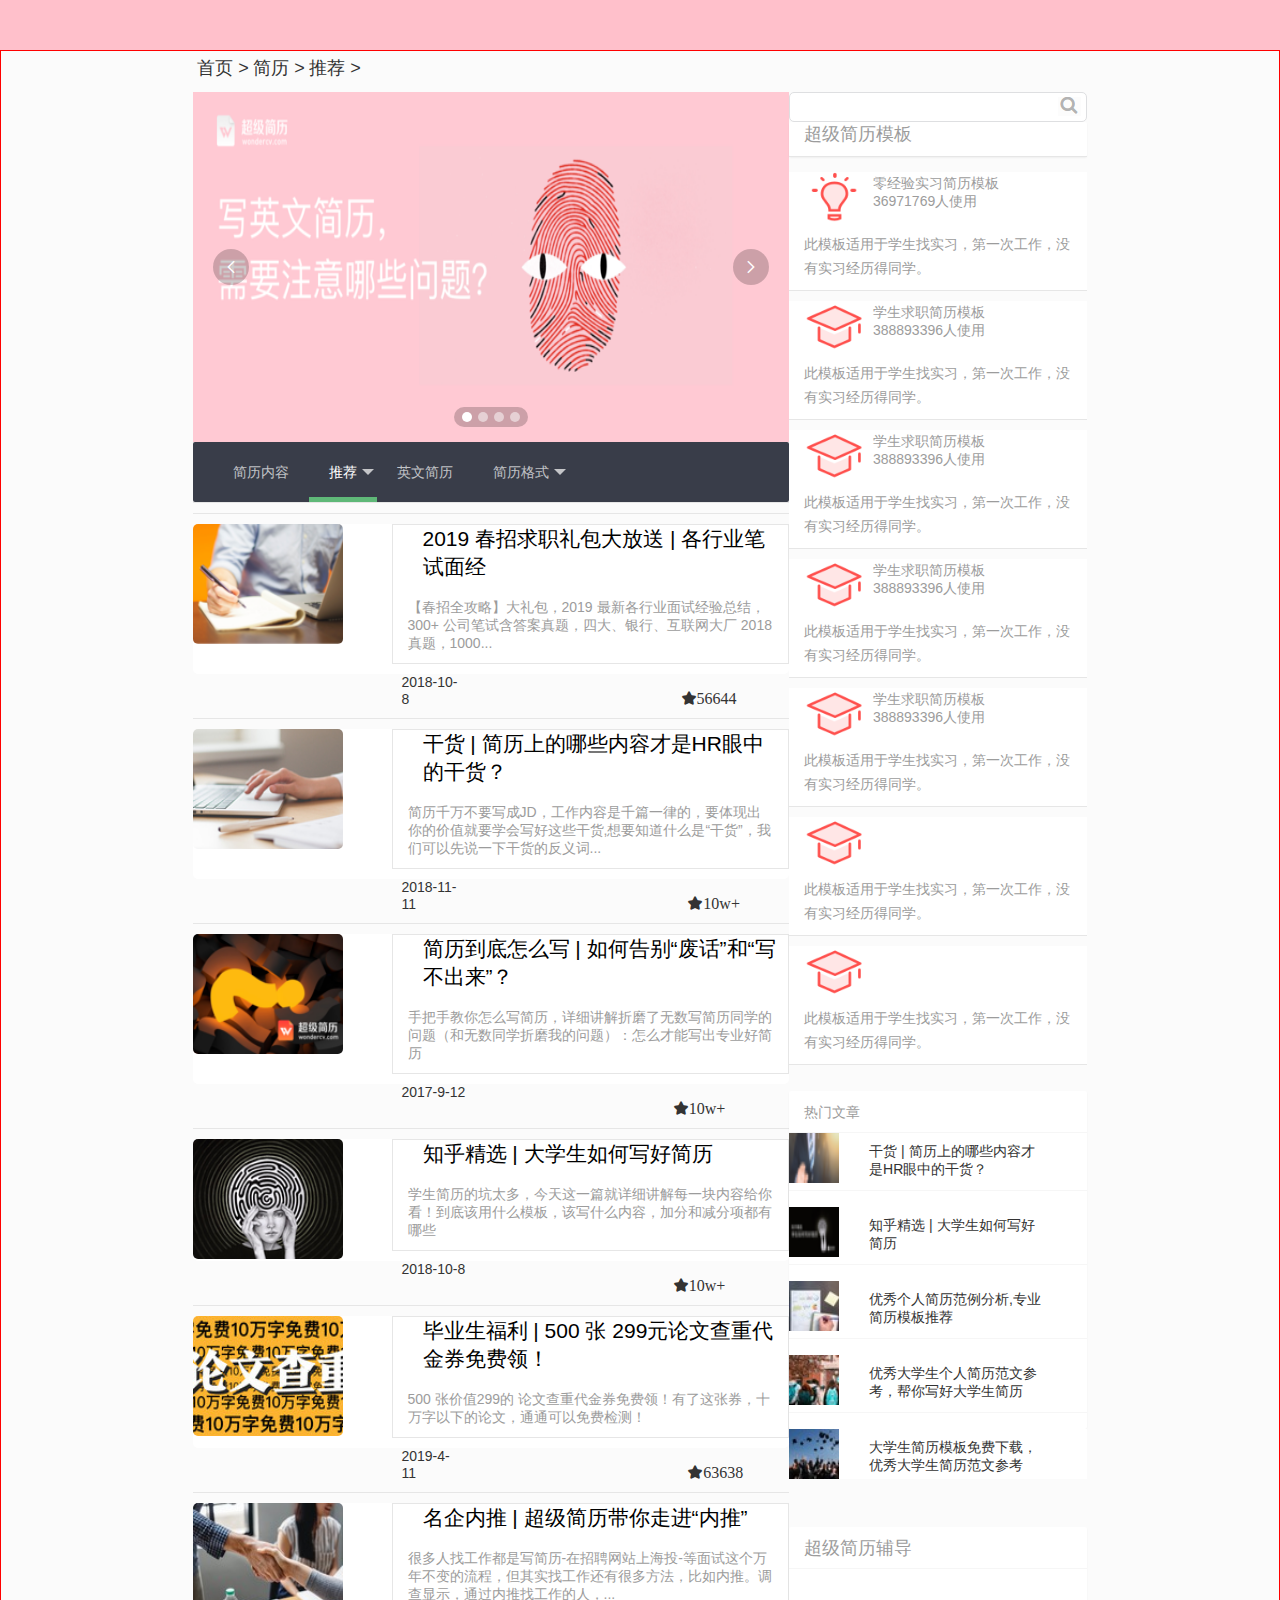
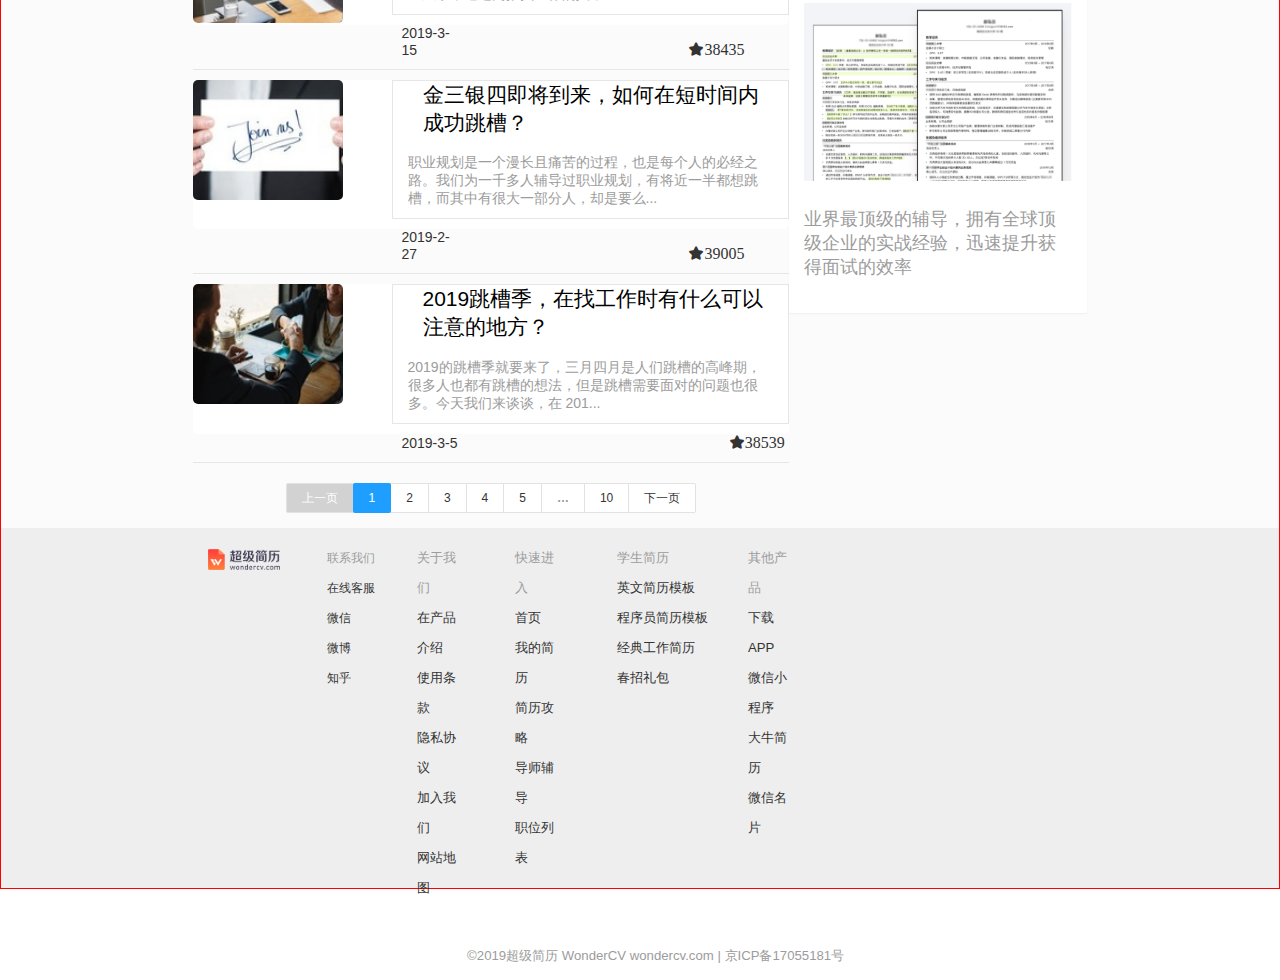
==== commit af207e1a: "超级简历差底部特效" ====
--- a/layui1/index.html
+++ b/layui1/index.html
@@ -24,7 +24,7 @@
 <div class="conmain">
 
     <div class=" nav  layui-row">
-        <div class=" nav-daohang layui-col-xs12 layui-col-sm12 layui-col-md12 layui-hide-xs" style="float: left;">
+        <div class=" nav-daohang layui-col-xs12 layui-col-sm12 layui-col-md12 layui-hide-xs" style="float: left; margin-top: -1%">
         <ul>
            <a href="#"><li style="float: left;margin-top: 1%;margin-left: 0.5% ;">首页&nbsp;></li></a>
            <a href="#"><li style="float: left;margin-top: 1%;margin-left: 0.5% ;">简历&nbsp;></li></a>
@@ -47,7 +47,6 @@
                   </div>
                 </div>
             </div>
-
 <div class=" left-con-2 layui-row">
     <div class="liebiao  layui-col-xs12 layui-col-sm12 layui-col-md12">
     <ul class="layui-nav">
@@ -55,39 +54,240 @@
           <li class="layui-nav-item layui-this">
             <a href="javascript:;">推荐</a>
             <dl class="layui-nav-child">
-              <dd><a href="">选项1</a></dd>
-              <dd><a href="">选项2</a></dd>
-              <dd><a href="">选项3</a></dd>
+              <dd><a href="">学生简历</a></dd>
+              <dd><a href="">简历投递</a></dd>
+              <dd><a href="">面试技巧</a></dd>
             </dl>
           </li>
           <li class="layui-nav-item"><a href="">英文简历</a></li>
           <li class="layui-nav-item">
             <a href="javascript:;">简历格式</a>
             <dl class="layui-nav-child">
-              <dd><a href="">移动模块</a></dd>
-              <dd><a href="">后台模版</a></dd>
-              <dd class="layui-this"><a href="">选中项</a></dd>
-              <dd><a href="">电商平台</a></dd>
+              <dd><a href="">学生求职简历模板</a></dd>
+              <dd><a href="">经典工作简历模板</a></dd>
+              <dd class="layui-this"><a href="">投资行简历模板</a></dd>
+              <dd><a href="">产品经理简历模板</a></dd>
             </dl>
             </li>
-          <li class="layui-nav-item"><a href="">学生简历</a></li>
-          <li class="layui-nav-item"><a href="">简历投递</a></li>
     </ul>
 </div>
- <div class=" left-con-3 layui-row">
+<hr> 
+<hr> 
+ <div class=" left-con-3 layui-row" style="background-color: white; border-radius: 5px; box-shadow: 5px;">
         <div class=" layui-col-sm4 layui-col-md4 layui-hide-xs">
-            <a href=""><img src="images/con-1.png" alt="" style="width: 100%;height: 100%"></a>
+          <div class="tupian" style="width:150px; height: 120px;">
+            <a href=""><img src="images/con-1.png" alt="" style="width: 100%;height: 100%; border-radius: 5px;"></a>
+          </div>
         </div>
 
     <div class="layui-col-xs12 layui-col-sm8 layui-col-md8">
-
-                <fieldset class="layui-elem-field" style="margin-top: 5%;">
-                  <a href=""><legend style="font-size: 1.5em">知乎精选 | 大学生如何写好简历</legend></a>
+                <fieldset class="layui-elem-field" >
+                  <a href=""><legend style="font-size: 1.5em;color: black;">2019 春招求职礼包大放送 | 各行业笔试面经</legend></a>
+                  <div class="layui-field-box " style="margin-top: 2%;">
+                      <a href="">【春招全攻略】大礼包，2019 最新各行业面试经验总结，300+ 公司笔试含答案真题，四大、银行、互联网大厂 2018 真题，1000...</a>
+                  </div>
+                </fieldset>
+            <a href="" class="layui-hide-sm layui-hide-md"><p>2018-10-8  <a href=""><i class=" layui-icon layui-icon-star-fill layui-hide-sm layui-hide-md" style="margin-top: -2%;margin-left:60%;" >56644
+           </i></a> </p></a>
+                <!-- <div class=" layui-col-xs12  layui-hide-sm layui-hide-md">
+                    <a href=""><img src="images/con-8.jpeg" alt="" style="width: 100%;height: 100%"></a>
+                </div> -->
+    </div>
+    </div>
+
+<a href="" class="layui-hide-xs" ><p  style="margin-top: -9%;margin-left:35%;">2018-10-8<a href=""><i class="layui-icon layui-icon-star-fill layui-hide-xs" style="margin-top: -2%;margin-left:70%;" >56644
+
+</i></a> </p></a>
+<hr>    
+
+
+
+<div class=" left-con-3 layui-row" style="background-color: white; border-radius: 5px; box-shadow: 5px;">
+        <div class=" layui-col-sm4 layui-col-md4 layui-hide-xs">
+            <div class="tupian" style="width:150px; height: 120px;">
+            <a href=""><img src="images/con-2.jpg" alt="" style="width: 100%;height: 100%; border-radius: 5px;"></a>
+          </div>
+        </div>
+
+    <div class="layui-col-xs12 layui-col-sm8 layui-col-md8">
+
+                <fieldset class="layui-elem-field">
+                  <a href=""><legend style="font-size: 1.5em;color: black;">干货 | 简历上的哪些内容才是HR眼中的干货？</legend></a>
+                  <div class="layui-field-box " style="margin-top: 2%;">
+                      <a href="">简历千万不要写成JD，工作内容是千篇一律的，要体现出你的价值就要学会写好这些干货,想要知道什么是“干货”，我们可以先说一下干货的反义词...</a>
+                  </div>
+                </fieldset>
+            <a href="" class="layui-hide-sm layui-hide-md"><p>2018-11-11<a href=""><i class=" layui-icon layui-icon-star-fill layui-hide-sm layui-hide-md" style="margin-top: -2%;margin-left:60%;" >10w+
+           </i></a> </p></a>
+                <!-- <div class=" layui-col-xs12  layui-hide-sm layui-hide-md">
+                    <a href=""><img src="images/con-8.jpeg" alt="" style="width: 100%;height: 100%"></a>
+                </div> -->
+    </div>
+    </div>
+
+<a href="" class="layui-hide-xs" ><p  style="margin-top: -9%;margin-left:35%;">2018-11-11<a href=""><i class="layui-icon layui-icon-star-fill layui-hide-xs" style="margin-top: -2%;margin-left:70%;" >10w+
+
+</i></a> </p></a>
+<hr>  
+<div class=" left-con-3 layui-row" style="background-color: white; border-radius: 5px; box-shadow: 5px;">
+        <div class=" layui-col-sm4 layui-col-md4 layui-hide-xs">
+            <div class="tupian" style="width:150px; height: 120px;">
+            <a href=""><img src="images/con-3.png" alt="" style="width: 100%;height: 100%; border-radius: 5px;"></a>
+          </div>
+        </div>
+
+    <div class="layui-col-xs12 layui-col-sm8 layui-col-md8">
+
+                <fieldset class="layui-elem-field">
+                  <a href=""><legend style="font-size: 1.5em;color: black;">简历到底怎么写 | 如何告别“废话”和“写不出来”？</legend></a>
+                  <div class="layui-field-box " style="margin-top: 2%;">
+                      <a href="">手把手教你怎么写简历，详细讲解折磨了无数写简历同学的问题（和无数同学折磨我的问题）：怎么才能写出专业好简历</a>
+                  </div>
+                </fieldset>
+            <a href="" class="layui-hide-sm layui-hide-md"><p>2017-9-12<a href=""><i class=" layui-icon layui-icon-star-fill layui-hide-sm layui-hide-md" style="margin-top: -2%;margin-left:60%;" >10w+
+           </i></a> </p></a>
+                <!-- <div class=" layui-col-xs12  layui-hide-sm layui-hide-md">
+                    <a href=""><img src="images/con-8.jpeg" alt="" style="width: 100%;height: 100%"></a>
+                </div> -->
+    </div>
+    </div>
+
+<a href="" class="layui-hide-xs" ><p  style="margin-top: -9%;margin-left:35%;">2017-9-12 <a href=""><i class="layui-icon layui-icon-star-fill layui-hide-xs" style="margin-top: -2%;margin-left:70%;" >10w+
+
+</i></a> </p></a>
+<hr>  
+
+
+<div class=" left-con-3 layui-row" style="background-color: white; border-radius: 5px; box-shadow: 5px;">
+        <div class=" layui-col-sm4 layui-col-md4 layui-hide-xs">
+            <div class="tupian" style="width:150px; height: 120px;">
+            <a href=""><img src="images/con-4.jpg" alt="" style="width: 100%;height: 100%; border-radius: 5px;"></a>
+          </div>
+        </div>
+
+    <div class="layui-col-xs12 layui-col-sm8 layui-col-md8">
+
+                <fieldset class="layui-elem-field">
+                  <a href=""><legend style="font-size: 1.5em;color: black;">知乎精选 | 大学生如何写好简历</legend></a>
                   <div class="layui-field-box " style="margin-top: 2%;">
                       <a href="">学生简历的坑太多，今天这一篇就详细讲解每一块内容给你看！到底该用什么模板，该写什么内容，加分和减分项都有哪些</a>
                   </div>
                 </fieldset>
-            <a href="" class="layui-hide-sm layui-hide-md"><p style="margin-top: 8%;margin-left:7%;">2018-10-8  <a href=""><i class=" layui-icon layui-icon-star-fill layui-hide-sm layui-hide-md" style="margin-top: -2%;margin-left:60%;" >10w+
+            <a href="" class="layui-hide-sm layui-hide-md"><p>2018-10-8  <a href=""><i class=" layui-icon layui-icon-star-fill layui-hide-sm layui-hide-md" style="margin-top: -2%;margin-left:60%;" >10w+
+           </i></a> </p></a>
+                <!-- <div class=" layui-col-xs12  layui-hide-sm layui-hide-md">
+                    <a href=""><img src="images/con-4.jpg" alt="" style="width: 100%;height: 100%"></a>
+                </div> -->
+    </div>
+    </div>
+
+<a href="" class="layui-hide-xs" ><p  style="margin-top: -9%;margin-left:35%;">2018-10-8 <a href=""><i class="layui-icon layui-icon-star-fill layui-hide-xs" style="margin-top: -2%;margin-left:70%;" >10w+
+
+</i></a> </p></a>
+<hr>  
+
+
+<div class=" left-con-3 layui-row" style="background-color: white; border-radius: 5px; box-shadow: 5px;">
+        <div class=" layui-col-sm4 layui-col-md4 layui-hide-xs">
+            <div class="tupian" style="width:150px; height: 120px;">
+            <a href=""><img src="images/con-5.jpg" alt="" style="width: 100%;height: 100%; border-radius: 5px;"></a>
+          </div>
+        </div>
+
+    <div class="layui-col-xs12 layui-col-sm8 layui-col-md8">
+
+                <fieldset class="layui-elem-field">
+                  <a href=""><legend style="font-size: 1.5em;color: black;">毕业生福利 | 500 张 299元论文查重代金券免费领！</legend></a>
+                  <div class="layui-field-box " style="margin-top: 2%;">
+                      <a href="">500 张价值299的 论文查重代金券免费领！有了这张券，十万字以下的论文，通通可以免费检测！</a>
+                  </div>
+                </fieldset>
+            <a href="" class="layui-hide-sm layui-hide-md"><p>2019-4-11<a href=""><i class=" layui-icon layui-icon-star-fill layui-hide-sm layui-hide-md" style="margin-top: -2%;margin-left:60%;" >63638
+           </i></a> </p></a>
+                <!-- <div class=" layui-col-xs12  layui-hide-sm layui-hide-md">
+                    <a href=""><img src="images/con-5.jpg" alt="" style="width: 100%;height: 100%"></a>
+                </div> -->
+    </div>
+    </div>
+
+<a href="" class="layui-hide-xs" ><p  style="margin-top: -9%;margin-left:35%;">2019-4-11<a href=""><i class="layui-icon layui-icon-star-fill layui-hide-xs" style="margin-top: -2%;margin-left:70%;" >63638
+
+</i></a> </p></a>
+<hr>  
+<div class=" left-con-3 layui-row" style="background-color: white; border-radius: 5px; box-shadow: 5px;">
+        <div class=" layui-col-sm4 layui-col-md4 layui-hide-xs">
+             <div class="tupian" style="width:150px; height: 120px;">
+            <a href=""><img src="images/con-6.jpeg" alt="" style="width: 100%;height: 100%; border-radius: 5px;"></a>
+          </div>
+        </div>
+
+    <div class="layui-col-xs12 layui-col-sm8 layui-col-md8">
+
+                <fieldset class="layui-elem-field">
+                  <a href=""><legend style="font-size: 1.5em;color: black;">名企内推 | 超级简历带你走进“内推”</legend></a>
+                  <div class="layui-field-box " style="margin-top: 2%;">
+                      <a href="">很多人找工作都是写简历-在招聘网站上海投-等面试这个万年不变的流程，但其实找工作还有很多方法，比如内推。调查显示，通过内推找工作的人，...</a>
+                  </div>
+                </fieldset>
+            <a href="" class="layui-hide-sm layui-hide-md"><p>2019-3-15<a href=""><i class=" layui-icon layui-icon-star-fill layui-hide-sm layui-hide-md" style="margin-top: -2%;margin-left:60%;" >38435
+           </i></a> </p></a>
+                <!-- <div class=" layui-col-xs12  layui-hide-sm layui-hide-md">
+                    <a href=""><img src="images/con-6.jpeg" alt="" style="width: 100%;height: 100%"></a>
+                </div> -->
+    </div>
+    </div>
+
+<a href="" class="layui-hide-xs" ><p  style="margin-top: -9%;margin-left:35%;">2019-3-15<a href=""><i class="layui-icon layui-icon-star-fill layui-hide-xs" style="margin-top: -2%;margin-left:70%;" >38435
+
+</i></a> </p></a>
+<hr>  
+<div class=" left-con-3 layui-row" style="background-color: white; border-radius: 5px; box-shadow: 5px;">
+        <div class=" layui-col-sm4 layui-col-md4 layui-hide-xs">
+             <div class="tupian" style="width:150px; height: 120px;">
+            <a href=""><img src="images/con-7.jpeg" alt="" style="width: 100%;height: 100%; border-radius: 5px;"></a>
+          </div>
+        </div>
+
+    <div class="layui-col-xs12 layui-col-sm8 layui-col-md8">
+
+                <fieldset class="layui-elem-field">
+                  <a href=""><legend style="font-size: 1.5em;color: black;">金三银四即将到来，如何在短时间内成功跳槽？</legend></a>
+                  <div class="layui-field-box " style="margin-top: 2%;">
+                      <a href="">职业规划是一个漫长且痛苦的过程，也是每个人的必经之路。我们为一千多人辅导过职业规划，有将近一半都想跳槽，而其中有很大一部分人，却是要么...</a>
+                  </div>
+                </fieldset>
+            <a href="" class="layui-hide-sm layui-hide-md"><p>2019-2-27   <a href=""><i class=" layui-icon layui-icon-star-fill layui-hide-sm layui-hide-md" style="margin-top: -2%;margin-left:60%;" >39005
+           </i></a> </p></a>
+               <!--  <div class=" layui-col-xs12  layui-hide-sm layui-hide-md">
+                    <a href=""><img src="images/con-7.jpeg" alt="" style="width: 100%;height: 100%"></a>
+                </div> -->
+    </div>
+    </div>
+
+<a href="" class="layui-hide-xs" ><p  style="margin-top: -9%;margin-left:35%;">2019-2-27<a href=""><i class="layui-icon layui-icon-star-fill layui-hide-xs" style="margin-top: -2%;margin-left:70%;" >39005
+</i></a> </p></a>
+<hr>  
+
+
+
+
+
+<div class=" left-con-3 layui-row" style="background-color: white; border-radius: 5px; box-shadow: 5px;">
+        <div class=" layui-col-sm4 layui-col-md4 layui-hide-xs">
+            <div class="tupian" style="width:150px; height: 120px;">
+            <a href=""><img src="images/con-8.jpeg" alt="" style="width: 100%;height: 100%; border-radius: 5px;"></a>
+          </div>
+        </div>
+    <div class="layui-col-xs12 layui-col-sm8 layui-col-md8">
+
+                <fieldset class="layui-elem-field">
+                  <a href=""><legend style="font-size: 1.5em;color: black;">2019跳槽季，在找工作时有什么可以注意的地方？</legend></a>
+                  <div class="layui-field-box " style="margin-top: 2%;">
+                      <a href="">2019的跳槽季就要来了，三月四月是人们跳槽的高峰期，很多人也都有跳槽的想法，但是跳槽需要面对的问题也很多。今天我们来谈谈，在 201...</a>
+                  </div>
+                </fieldset>
+            <a href="" class="layui-hide-sm layui-hide-md"><p>2019-3-5  <a href=""><i class=" layui-icon layui-icon-star-fill layui-hide-sm layui-hide-md" style="margin-top: -2%;margin-left:60%;" >38539
+
            </i></a> </p></a>
                 <!-- <div class=" layui-col-xs12  layui-hide-sm layui-hide-md">
                     <a href=""><img src="images/con-8.jpeg" alt="" style="width: 100%;height: 100%"></a>
@@ -95,230 +295,549 @@
     </div>
     </div>
 
-<a href="" class="layui-hide-xs" ><p  style="margin-top: -9%;margin-left:35%;">2018-10-8 <a href=""><i class="layui-icon layui-icon-star-fill layui-hide-xs" style="margin-top: -2%;margin-left:70%;" >10w+
+<a href="" class="layui-hide-xs" ><p  style="margin-top: -9%;margin-left:35%;">2019-3-5<a href=""><i class="layui-icon layui-icon-star-fill layui-hide-xs" style="margin-top: -2%;margin-left:70%;" >38539
 
 </i></a> </p></a>
-
-
-
-
-<div class=" left-con-3 layui-row">
-        <div class=" layui-col-sm4 layui-col-md4 layui-hide-xs">
-            <a href=""><img src="images/con-2.jpg" alt="" style="width: 100%;height: 100%"></a>
-        </div>
-
-    <div class="layui-col-xs12 layui-col-sm8 layui-col-md8">
-
-                <fieldset class="layui-elem-field" style="margin-top: 5%;">
-                  <a href=""><legend style="font-size: 1.5em">知乎精选 | 大学生如何写好简历</legend></a>
-                  <div class="layui-field-box " style="margin-top: 2%;">
-                      <a href="">学生简历的坑太多，今天这一篇就详细讲解每一块内容给你看！到底该用什么模板，该写什么内容，加分和减分项都有哪些</a>
-                  </div>
-                </fieldset>
-            <a href="" class="layui-hide-sm layui-hide-md"><p style="margin-top: 8%;margin-left:7%;">2018-10-8  <a href=""><i class=" layui-icon layui-icon-star-fill layui-hide-sm layui-hide-md" style="margin-top: -2%;margin-left:60%;" >10w+
-           </i></a> </p></a>
-                <!-- <div class=" layui-col-xs12  layui-hide-sm layui-hide-md">
-                    <a href=""><img src="images/con-8.jpeg" alt="" style="width: 100%;height: 100%"></a>
-                </div> -->
-    </div>
-    </div>
-
-<a href="" class="layui-hide-xs" ><p  style="margin-top: -9%;margin-left:35%;">2018-10-8 <a href=""><i class="layui-icon layui-icon-star-fill layui-hide-xs" style="margin-top: -2%;margin-left:70%;" >10w+
-
-</i></a> </p></a>
-
-
-
-<div class=" left-con-3 layui-row">
-        <div class=" layui-col-sm4 layui-col-md4 layui-hide-xs">
-            <a href=""><img src="images/con-3.png" alt="" style="width: 100%;height: 100%"></a>
-        </div>
-
-    <div class="layui-col-xs12 layui-col-sm8 layui-col-md8">
-
-                <fieldset class="layui-elem-field" style="margin-top: 5%;">
-                  <a href=""><legend style="font-size: 1.5em">知乎精选 | 大学生如何写好简历</legend></a>
-                  <div class="layui-field-box " style="margin-top: 2%;">
-                      <a href="">学生简历的坑太多，今天这一篇就详细讲解每一块内容给你看！到底该用什么模板，该写什么内容，加分和减分项都有哪些</a>
-                  </div>
-                </fieldset>
-            <a href="" class="layui-hide-sm layui-hide-md"><p style="margin-top: 8%;margin-left:7%;">2018-10-8  <a href=""><i class=" layui-icon layui-icon-star-fill layui-hide-sm layui-hide-md" style="margin-top: -2%;margin-left:60%;" >10w+
-           </i></a> </p></a>
-                <!-- <div class=" layui-col-xs12  layui-hide-sm layui-hide-md">
-                    <a href=""><img src="images/con-8.jpeg" alt="" style="width: 100%;height: 100%"></a>
-                </div> -->
-    </div>
-    </div>
-
-<a href="" class="layui-hide-xs" ><p  style="margin-top: -9%;margin-left:35%;">2018-10-8 <a href=""><i class="layui-icon layui-icon-star-fill layui-hide-xs" style="margin-top: -2%;margin-left:70%;" >10w+
-
-</i></a> </p></a>
-
-
-
-<div class=" left-con-3 layui-row">
-        <div class=" layui-col-sm4 layui-col-md4 layui-hide-xs">
-            <a href=""><img src="images/con-4.jpg" alt="" style="width: 100%;height: 100%"></a>
-        </div>
-
-    <div class="layui-col-xs12 layui-col-sm8 layui-col-md8">
-
-                <fieldset class="layui-elem-field" style="margin-top: 5%;">
-                  <a href=""><legend style="font-size: 1.5em">知乎精选 | 大学生如何写好简历</legend></a>
-                  <div class="layui-field-box " style="margin-top: 2%;">
-                      <a href="">学生简历的坑太多，今天这一篇就详细讲解每一块内容给你看！到底该用什么模板，该写什么内容，加分和减分项都有哪些</a>
-                  </div>
-                </fieldset>
-            <a href="" class="layui-hide-sm layui-hide-md"><p style="margin-top: 8%;margin-left:7%;">2018-10-8  <a href=""><i class=" layui-icon layui-icon-star-fill layui-hide-sm layui-hide-md" style="margin-top: -2%;margin-left:60%;" >10w+
-           </i></a> </p></a>
-                <!-- <div class=" layui-col-xs12  layui-hide-sm layui-hide-md">
-                    <a href=""><img src="images/con-4.jpg" alt="" style="width: 100%;height: 100%"></a>
-                </div> -->
-    </div>
-    </div>
-
-<a href="" class="layui-hide-xs" ><p  style="margin-top: -9%;margin-left:35%;">2018-10-8 <a href=""><i class="layui-icon layui-icon-star-fill layui-hide-xs" style="margin-top: -2%;margin-left:70%;" >10w+
-
-</i></a> </p></a>
-
-
-
-<div class=" left-con-3 layui-row">
-        <div class=" layui-col-sm4 layui-col-md4 layui-hide-xs">
-            <a href=""><img src="images/con-5.jpg" alt="" style="width: 100%;height: 100%"></a>
-        </div>
-
-    <div class="layui-col-xs12 layui-col-sm8 layui-col-md8">
-
-                <fieldset class="layui-elem-field" style="margin-top: 5%;">
-                  <a href=""><legend style="font-size: 1.5em">知乎精选 | 大学生如何写好简历</legend></a>
-                  <div class="layui-field-box " style="margin-top: 2%;">
-                      <a href="">学生简历的坑太多，今天这一篇就详细讲解每一块内容给你看！到底该用什么模板，该写什么内容，加分和减分项都有哪些</a>
-                  </div>
-                </fieldset>
-            <a href="" class="layui-hide-sm layui-hide-md"><p style="margin-top: 8%;margin-left:7%;">2018-10-8  <a href=""><i class=" layui-icon layui-icon-star-fill layui-hide-sm layui-hide-md" style="margin-top: -2%;margin-left:60%;" >10w+
-           </i></a> </p></a>
-                <!-- <div class=" layui-col-xs12  layui-hide-sm layui-hide-md">
-                    <a href=""><img src="images/con-5.jpg" alt="" style="width: 100%;height: 100%"></a>
-                </div> -->
-    </div>
-    </div>
-
-<a href="" class="layui-hide-xs" ><p  style="margin-top: -9%;margin-left:35%;">2018-10-8 <a href=""><i class="layui-icon layui-icon-star-fill layui-hide-xs" style="margin-top: -2%;margin-left:70%;" >10w+
-
-</i></a> </p></a>
-
-
-
-
-
-<div class=" left-con-3 layui-row">
-        <div class=" layui-col-sm4 layui-col-md4 layui-hide-xs">
-            <a href=""><img src="images/con-6.jpeg" alt="" style="width: 100%;height: 100%"></a>
-        </div>
-
-    <div class="layui-col-xs12 layui-col-sm8 layui-col-md8">
-
-                <fieldset class="layui-elem-field" style="margin-top: 5%;">
-                  <a href=""><legend style="font-size: 1.5em">知乎精选 | 大学生如何写好简历</legend></a>
-                  <div class="layui-field-box " style="margin-top: 2%;">
-                      <a href="">学生简历的坑太多，今天这一篇就详细讲解每一块内容给你看！到底该用什么模板，该写什么内容，加分和减分项都有哪些</a>
-                  </div>
-                </fieldset>
-            <a href="" class="layui-hide-sm layui-hide-md"><p style="margin-top: 8%;margin-left:7%;">2018-10-8  <a href=""><i class=" layui-icon layui-icon-star-fill layui-hide-sm layui-hide-md" style="margin-top: -2%;margin-left:60%;" >10w+
-           </i></a> </p></a>
-                <!-- <div class=" layui-col-xs12  layui-hide-sm layui-hide-md">
-                    <a href=""><img src="images/con-6.jpeg" alt="" style="width: 100%;height: 100%"></a>
-                </div> -->
-    </div>
-    </div>
-
-<a href="" class="layui-hide-xs" ><p  style="margin-top: -9%;margin-left:35%;">2018-10-8 <a href=""><i class="layui-icon layui-icon-star-fill layui-hide-xs" style="margin-top: -2%;margin-left:70%;" >10w+
-
-</i></a> </p></a>
-
-
-
-
-
-<div class=" left-con-3 layui-row">
-        <div class=" layui-col-sm4 layui-col-md4 layui-hide-xs">
-            <a href=""><img src="images/con-7.jpeg" alt="" style="width: 100%;height: 100%"></a>
-        </div>
-
-    <div class="layui-col-xs12 layui-col-sm8 layui-col-md8">
-
-                <fieldset class="layui-elem-field" style="margin-top: 5%;">
-                  <a href=""><legend style="font-size: 1.5em">知乎精选 | 大学生如何写好简历</legend></a>
-                  <div class="layui-field-box " style="margin-top: 2%;">
-                      <a href="">学生简历的坑太多，今天这一篇就详细讲解每一块内容给你看！到底该用什么模板，该写什么内容，加分和减分项都有哪些</a>
-                  </div>
-                </fieldset>
-            <a href="" class="layui-hide-sm layui-hide-md"><p style="margin-top: 8%;margin-left:7%;">2018-10-8  <a href=""><i class=" layui-icon layui-icon-star-fill layui-hide-sm layui-hide-md" style="margin-top: -2%;margin-left:60%;" >10w+
-           </i></a> </p></a>
-               <!--  <div class=" layui-col-xs12  layui-hide-sm layui-hide-md">
-                    <a href=""><img src="images/con-7.jpeg" alt="" style="width: 100%;height: 100%"></a>
-                </div> -->
-    </div>
-    </div>
-
-<a href="" class="layui-hide-xs" ><p  style="margin-top: -9%;margin-left:35%;">2018-10-8 <a href=""><i class="layui-icon layui-icon-star-fill layui-hide-xs" style="margin-top: -2%;margin-left:70%;" >10w+
-
-</i></a> </p></a>
-
-
-
-
-
-
-<div class=" left-con-3 layui-row">
-        <div class=" layui-col-sm4 layui-col-md4 layui-hide-xs">
-            <a href=""><img src="images/con-8.jpeg" alt="" style="width: 100%;height: 100%"></a>
-        </div>
-
-    <div class="layui-col-xs12 layui-col-sm8 layui-col-md8">
-
-                <fieldset class="layui-elem-field" style="margin-top: 5%;">
-                  <a href=""><legend style="font-size: 1.5em">知乎精选 | 大学生如何写好简历</legend></a>
-                  <div class="layui-field-box " style="margin-top: 2%;">
-                      <a href="">学生简历的坑太多，今天这一篇就详细讲解每一块内容给你看！到底该用什么模板，该写什么内容，加分和减分项都有哪些</a>
-                  </div>
-                </fieldset>
-            <a href="" class="layui-hide-sm layui-hide-md"><p style="margin-top: 8%;margin-left:7%;">2018-10-8  <a href=""><i class=" layui-icon layui-icon-star-fill layui-hide-sm layui-hide-md" style="margin-top: -2%;margin-left:60%;" >10w+
-           </i></a> </p></a>
-                <!-- <div class=" layui-col-xs12  layui-hide-sm layui-hide-md">
-                    <a href=""><img src="images/con-8.jpeg" alt="" style="width: 100%;height: 100%"></a>
-                </div> -->
-    </div>
-    </div>
-
-<a href="" class="layui-hide-xs" ><p  style="margin-top: -9%;margin-left:35%;">2018-10-8 <a href=""><i class="layui-icon layui-icon-star-fill layui-hide-xs" style="margin-top: -2%;margin-left:70%;" >10w+
-
-</i></a> </p></a>
-
- 
-
- 
+<hr>  
                 <div id="demo2" style="text-align: center;">
 
                 </div>
-
-
- 
-
             </div>
         </div>
-    </div>
-
-
-
-
-
+
+
+<div class=" right layui-col-xs12 layui-col-sm12 layui-col-md4 ">
+    <div class="search layui-hide-xs">
+             <input type="text">  
+             <a href=""><img src="images/search.png" alt=""></a>
+    </div>
+
+    <div class="layui-col-md12">
+        <div class="layui-card" >
+             <p style="margin-left: 5%; font-size: 1.5rem;color: #9c9c9c;">超级简历模板</p>
+               <hr>  
+               </div> 
+                
+                <div class="rongqi" style="float: left;width: 100%;background-color: white;" >
+                                        <div class="tp" style="width: 60px;height: 50px;margin-left: 5%; float: left; ">
+                                            <img src="images/zero-exp-icon.png" alt="" style="width: 100%;height: 100%; float: left;">
+                                        </div>
+                                               <div class="wenzi" style="float: left;margin-left: 3%;margin-top:1%;" >
+                                                          <p style="color: #9c9c9c;">零经验实习简历模板</p>
+                                                          <p style="color: #9c9c9c;">36971769人使用</p>
+                                               </div>
+                                
+                               <legend>&nbsp;</legend>
+                               <legend>&nbsp;</legend>
+              
+                    <div class="layui-card-body" style="color: #9c9c9c;float: left;">
+                      此模板适用于学生找实习，第一次工作，没有实习经历得同学。                
+                 </div>
+                                             <div class="tc">
+                                             <div class="site-demo-button " id="layerDemo" style="margin-bottom: 0;">
+
+
+                                               <button data-method="notice" class="layui-btn">中文模板</button>
+                                                <button data-method="notice" class="layui-btn">英文模板</button>
+                                             </div>    
+                                                             
+    
+
+        </div>
+    </div>
+ <!--   <div class="layui-card-header">
+                 </div> -->
+<hr> 
+
+
+      <div class="layui-col-md12">
+        <div class="layui-card" >
+                               <div class="rongqi" style="float: left;width: 100%;background-color: white;" >
+                                        <div class="tp" style="width: 60px;height: 50px;margin-left: 5%; float: left; ">
+                                            <img src="images/tpl-college.png" alt="" style="width: 100%;height: 100%; float: left;">
+                                        </div>
+                                               <div class="wenzi" style="float: left;margin-left: 3%;margin-top:1%;" >
+                                                          <p style="color: #9c9c9c;">学生求职简历模板</p>
+                                                          <p style="color: #9c9c9c;">388893396人使用</p>
+                                                </div>
+                               
+                                <legend>&nbsp;</legend>
+                                <legend>&nbsp;</legend>
+                <!--  <div class="layui-card-header">
+                 </div> -->
+                    <div class="layui-card-body" style="color: #9c9c9c;float: left;">
+                      此模板适用于学生找实习，第一次工作，没有实习经历得同学。
+                    </div>
+                                            <div class="tc">
+                                                <div class="site-demo-button" id="layerDemo" style="margin-bottom: 0;">
+                                               <button data-method="notice" class="layui-btn">中文模板</button>
+                                                <button data-method="notice" class="layui-btn">英文模板</button>
+                                             </div>    
+                                             </div>   
+                  
+                </div>
+                 </div>
+<hr> 
+
+
+
+
+
+         <div class="layui-col-md12">
+        <div class="layui-card" >
+                               <div class="rongqi" style="float: left;width: 100%;background-color: white;" >
+                                        <div class="tp" style="width: 60px;height: 50px;margin-left: 5%; float: left; ">
+                                            <img src="images/tpl-college.png" alt="" style="width: 100%;height: 100%; float: left;">
+                                        </div>
+                                               <div class="wenzi" style="float: left;margin-left: 3%;margin-top:1%;" >
+                                                          <p style="color: #9c9c9c;">学生求职简历模板</p>
+                                                          <p style="color: #9c9c9c;">388893396人使用</p>
+                                                </div>
+                               
+                                <legend>&nbsp;</legend>
+                                <legend>&nbsp;</legend>
+                <!--  <div class="layui-card-header">
+                 </div> -->
+                    <div class="layui-card-body" style="color: #9c9c9c;float: left;">
+                      此模板适用于学生找实习，第一次工作，没有实习经历得同学。
+                    </div>
+                                            <div class="tc">
+                                                    <div class="site-demo-button" id="layerDemo" style="margin-bottom: 0;">
+                                               <button data-method="notice" class="layui-btn">中文模板</button>
+                                                <button data-method="notice" class="layui-btn">英文模板</button>
+                                             </div>
+                                             </div>   
+                  
+                </div>
+                 </div>
+<hr> 
+
+
+
+
+                        <div class="layui-col-md12">
+        <div class="layui-card" >
+                               <div class="rongqi" style="float: left;width: 100%;background-color: white;" >
+                                        <div class="tp" style="width: 60px;height: 50px;margin-left: 5%; float: left; ">
+                                            <img src="images/tpl-college.png" alt="" style="width: 100%;height: 100%; float: left;">
+                                        </div>
+                                               <div class="wenzi" style="float: left;margin-left: 3%;margin-top:1%;" >
+                                                          <p style="color: #9c9c9c;">学生求职简历模板</p>
+                                                          <p style="color: #9c9c9c;">388893396人使用</p>
+                                                </div>
+                               
+                               
+                <!--  <div class="layui-card-header">
+                 </div> -->
+                    <div class="layui-card-body" style="color: #9c9c9c;float: left;">
+                      此模板适用于学生找实习，第一次工作，没有实习经历得同学。
+                    </div>
+                                            <div class="tc">
+                                                   <div class="site-demo-button" id="layerDemo" style="margin-bottom: 0;">
+                                               <button data-method="notice" class="layui-btn">中文模板</button>
+                                                <button data-method="notice" class="layui-btn">英文模板</button>
+                                             </div>
+                                             </div>   
+                  
+                </div>
+                 </div>
+<hr> 
+
+
+      <div class="layui-col-md12">
+        <div class="layui-card" >
+                               <div class="rongqi" style="float: left;width: 100%;background-color: white;" >
+                                        <div class="tp" style="width: 60px;height: 50px;margin-left: 5%; float: left; ">
+                                            <img src="images/tpl-college.png" alt="" style="width: 100%;height: 100%; float: left;">
+                                        </div>
+                                               <div class="wenzi" style="float: left;margin-left: 3%;margin-top:1%;" >
+                                                          <p style="color: #9c9c9c;">学生求职简历模板</p>
+                                                          <p style="color: #9c9c9c;">388893396人使用</p>
+                                                </div>
+                               
+                               
+                <!--  <div class="layui-card-header">
+                 </div> -->
+                    <div class="layui-card-body" style="color: #9c9c9c;float: left;">
+                      此模板适用于学生找实习，第一次工作，没有实习经历得同学。
+                    </div>
+                                            <div class="tc">
+                                                    <div class="site-demo-button" id="layerDemo" style="margin-bottom: 0;">
+                                               <button data-method="notice" class="layui-btn">中文模板</button>
+                                                <button data-method="notice" class="layui-btn">英文模板</button>
+                                             </div>
+                                             </div>   
+                  
+                </div>
+                 </div>
+<hr> 
+
+
+
+              <div class="layui-col-md12">
+        <div class="layui-card" >
+                               <div class="rongqi" style="float: left;width: 100%;background-color: white;" >
+                                        <div class="tp" style="width: 60px;height: 50px;margin-left: 5%; float: left; ">
+                                            <img src="images/tpl-college.png" alt="" style="width: 100%;height: 100%; float: left;">
+                                        </div>
+                                               <div class="wenzi" style="float: left;margin-left: 3%;margin-top:1%;" >
+                                                       
+                                                </div>
+                               
+                <!--  <div class="layui-card-header">
+                 </div> -->
+                    <div class="layui-card-body" style="color: #9c9c9c;float: left;">
+                      此模板适用于学生找实习，第一次工作，没有实习经历得同学。
+                    </div>
+                                            <div class="tc">
+                                               <div class="site-demo-button" id="layerDemo" style="margin-bottom: 0;">
+                                               <button data-method="notice" class="layui-btn">中文模板</button>
+                                                <button data-method="notice" class="layui-btn">英文模板</button>
+                                             </div>
+                                             </div>   
+                  
+                </div>
+                 </div>
+<hr> 
+        
+
+                       <div class="layui-col-md12">
+        <div class="layui-card" >
+                               <div class="rongqi" style="float: left;width: 100%;background-color: white;" >
+                                        <div class="tp" style="width: 60px;height: 50px;margin-left: 5%; float: left; ">
+                                            <img src="images/tpl-college.png" alt="" style="width: 100%;height: 100%; float: left;">
+                                        </div>
+                                               <div class="wenzi" style="float: left;margin-left: 3%;margin-top:1%;" >
+                                                       
+                                                </div>
+                               
+                               
+                <!--  <div class="layui-card-header">
+                 </div> -->
+                    <div class="layui-card-body" style="color: #9c9c9c;float: left;">
+                      此模板适用于学生找实习，第一次工作，没有实习经历得同学。
+                    </div>
+                                            <div class="tc">
+                                               <div class="site-demo-button" id="layerDemo" style="margin-bottom: 0;">
+                                               <button data-method="notice" class="layui-btn">中文模板</button>
+                                                <button data-method="notice" class="layui-btn">英文模板</button>
+                                             </div>
+                                             </div>   
+                  
+                </div>
+                 </div>
+<hr> 
+
+
+<legend>&nbsp;</legend>
+    <div class="layui-col-md12 layui-hide-xs">
+      <div class="layui-card">
+        <div class="layui-card-header"><p style="color: #9c9c9c;">热门文章</p></div>
+            <div class="tpzong" style="float: left;  width: 100%;">
+
+                                  <div class="tp-1" style="width: 50px;height: 50px;  float: left;">
+                                     <img src="images/title-1.png" alt="" style="width: 100%;height: 100%;float: left;">
+                                  </div>
+                                        <a href="#"><div class="neirong-11" style="float: left;width: 70%;">
+                                           <span style="float: left; margin-top: 5%;margin-left: 30px;">干货 | 简历上的哪些内容才是HR眼中的干货？</span>
+                                        </div></a>
+
+                          
             </div>
+ <br>
+                <div class="layui-card-header"></div>
+           <legend>&nbsp;</legend>
+
+                   <div class="tpzong" style="float: left;  width: 100%;">
+                  
+                        
+                                  <div class="tp-1" style="width: 50px;height: 50px;  float: left;">
+                                     <img src="images/title-2.png" alt="" style="width: 100%;height: 100%;float: left;">
+                                  </div>
+                                       <a href="#"> <div class="neirong-11" style="float: left;width: 70%;">
+                                           <span style="float: left; margin-top: 5%;margin-left: 30px;">知乎精选 | 大学生如何写好简历</span>
+                                        </div></a>
+                          
+             </div>
+                <br>
+                <div class="layui-card-header"></div>
+                     <legend>&nbsp;</legend>
+
+                   <div class="tpzong " style="float: left; width: 100%;">
+                  
+                        
+                                  <div class="tp-1" style="width: 50px;height: 50px; float: left;">
+                                     <img src="images/title-3.jpeg" alt="" style="width: 100%;height: 100%;float: left;">
+                                  </div>
+                                         <a href="#"><div class="neirong-11" style="float: left;width: 70%;">
+                                          <span style="float: left; margin-top: 5%;margin-left: 30px;">优秀个人简历范例分析,专业简历模板推荐</span>
+                                        </div></a>
+                          
+             </div>
+              <br>
+                <div class="layui-card-header"></div>
+                    <legend>&nbsp;</legend>
+                   <div class="tpzong" style="float: left;  width: 100%;">
+                  
+                        
+                                  <div class="tp-1" style="width: 50px;height: 50px; float: left;">
+                                     <img src="images/title-4.jpeg" alt="" style="width: 100%;height: 100%;float: left;">
+                                  </div>
+                                        <a href="#"><div class="neirong-11" style="float: left;width: 70%;">
+                                           <span style="float: left; margin-top: 5%;margin-left: 30px;">优秀大学生个人简历范文参考，帮你写好大学生简历</span>
+                                        </div></a>
+                          
+             </div>
+
+                        
+                         <br>
+                <div class="layui-card-header"></div>
+                    <legend>&nbsp;</legend>
+                   <div class="tpzong" style="float: left; width: 100%; background-color: white;">
+                  
+                        
+                                  <div class="tp-1" style="width: 50px;height: 50px; float: left;">
+                                     <img src="images/title-5.jpeg" alt="" style="width: 100%;height: 100%;float: left;">
+                                  </div>
+                                       <a href="#"> <div class="neirong-11" style="float: left;width: 70%;">
+                                           <span style="float: left; margin-top: 5%; margin-left: 30px;">大学生简历模板免费下载，优秀大学生简历范文参考</span>
+                                        </div></a>
+                          
+             </div>
+
+
+
+
+                           
+
+
+
+
+      </div>
+      <legend>&nbsp;</legend>
+      <legend>&nbsp;</legend>
+      <legend>&nbsp;</legend>
+       <a href="#"><div class="layui-col-md12">
+                                  <div class="layui-card">
+                                    <div class="layui-card-header" style="color: #9c9c9c;font-size: 1.5rem;">超级简历辅导</div>
+                                    <div class="layui-card-body">
+                                    <legend>&nbsp;</legend>
+                                      <img src="images/what.png" alt="" style="max-width: 100%;height: 100%;">
+                                       <legend>&nbsp;</legend>
+
+                                      <p style="color: #9c9c9c;font-size: 1.5rem;">业界最顶级的辅导，拥有全球顶级企业的实战经验，迅速提升获得面试的效率</p>
+                                      <legend>&nbsp;</legend>
+
+                                    </div>
+                                  </div>
+                            </div>
+                            </a>
+
+    </div>
+  </div>
+</div> 
+
+
+
+
+
+
+
+
+
+
+              </div>
+
+
+
+
+
+
+        </div> 
+
+
+
+
+    </div>
+  
+  
+
+
+    </div>
+
+
+
+            </div>
+
 
         </div>
     </div>
+
 </div>
+<div class="footer" style="background-color: #eeeeee;height: 360px;">
+<div class="footer-con layui-col-space30">
+    <div class="layui-row ">
+            <div class=" layui-col-sm layui-col-md1  layui-hide-xs  " style="margin-top: 0.6%;">
+               <img src="images/new_wondercv_logo_zh-CN.png" alt="" style="max-width:100%;">
+            </div>
+
+                <div class=" list-1  layui-col-sm6 layui-col-md1 layui-hide-xs " style="margin-left:3%;">
+                   <ul>
+                       <a href=""><li style="color: #9c9c9c;">联系我们</li></a>
+                       <a href=""><li>在线客服</li></a>
+                       <a href=""><li>微信</li></a>
+                       <a href=""><li>微博</li></a>
+                       <a href=""><li>知乎</li></a>
+                   </ul>
+               
+
+                </div>
+                         <div class=" list-2  layui-col-sm6 layui-col-md1 layui-hide-xs" style="margin-left:2%;">
+
+                             <ul>
+                               <a href=""><li style="color: #9c9c9c;">关于我们</li></a>
+                               <a href=""><li>在产品介绍</li></a>
+                               <a href=""><li>使用条款</li></a>
+                               <a href=""><li>隐私协议</li></a>
+                               <a href=""><li>加入我们</li></a>  
+                               <a href=""><li>网站地图</li></a>  
+
+
+                               
+                           </ul>
+
+                         </div>
+
+                                 <div class=" list-2 layui-hide-xs layui-col-sm6 layui-col-md1" style="margin-left:3%;">
+
+                                    <ul>
+                                       <a href=""><li style="color: #9c9c9c;">快速进入</li></a>
+                                       <a href=""><li>首页</li></a>
+                                       <a href=""><li>我的简历</li></a>               
+                                       <a href=""><li>简历攻略</li></a>
+                                       <a href=""><li>导师辅导</li></a>
+                                       <a href=""><li>职位列表</li></a>
+                                   </ul>
+
+
+                                 </div>
+                                         <div class=" list-2 layui-hide-xs layui-col-sm6 layui-col-md2" style="margin-left:1%;">
+
+                                            <ul>
+                                               <a href=""><li style="color: #9c9c9c;">学生简历</li></a>
+                                               <a href=""><li>英文简历模板</li></a>
+                                               <a href=""><li>程序员简历模板</li></a>
+                                               <a href=""><li>经典工作简历</li></a>    
+                                               <a href=""><li>春招礼包</li></a>
+                                           </ul>
+
+
+                 </div>
+                             <div class=" list-2  layui-hide-xs layui-col-sm6 layui-col-md1" style="margin-left:1%;">
+
+                                 <ul>
+                                   <a href=""><li style="color: #9c9c9c;">其他产品</li></a>
+                                   <a href=""><li>下载 APP</li></a>
+                                   <a href=""><li>微信小程序</li></a>               
+                                   <a href=""><li>大牛简历</li></a>
+                                   <a href=""><li>微信名片</li></a>
+                               </ul>
+
+
+                 </div>
+
+                
+
+
+
+<div class="list-5 layui-hide-sm layui-hide-md" style="background-color: red;width: 500px;height: 100px; list-style: none;margin-left: -30%;">
+<h2 style="color: white;position: absolute;margin-left: 18%;">现在就用超级简历获得面试</h2>
+<button class="layui-btn layui-btn-normal" style="background-color: white;color: red;margin-left: 25%;margin-top: 9%">免费创建简历</button>
+
+
+</div>
+
+
+
+
+
+       <div class=" list-3  layui-col-xs3  layui-hide-sm  layui-hide-md " style="margin-left:18%;">
+                   <ul>
+                       <a href=""><li style="color: #9c9c9c;">联系我们</li></a>
+                       <a href=""><li>在线客服</li></a>
+                       <a href=""><li>微信</li></a>
+                       <a href=""><li>微博</li></a>
+                       <a href=""><li>知乎</li></a>
+                   </ul>
+               
+
+                </div>
+                         <div class=" list-3  layui-col-xs3 layui-hide-sm layui-col-md layui-hide-md" style="margin-left:30%;">
+
+                             <ul>
+                               <a href=""><li style="color: #9c9c9c;">关于我们</li></a>
+                               <a href=""><li>在产品介绍</li></a>
+                               <a href=""><li>使用条款</li></a>
+                               <a href=""><li>隐私协议</li></a>
+                               <a href=""><li>加入我们</li></a>  
+                               <a href=""><li>网站地图</li></a>  
+
+
+                               
+                           </ul>
+
+                         </div>
+
+
+
+
+
+
+
+
+
+
+
+
+
+
+
+
+
+
+                    <div class="layui-row">
+                     <a href="#"><p class="layui-hide-xs  "  style="margin-left: 30%;color: #9c9c9c; font-size: 1.1rem;margin-top: 5%;">©2019超级简历 WonderCV wondercv.com | 京ICP备17055181号</p></a>
+                                 
+
+                     <a href="#"><p class="layui-col-xs12  layui-hide-sm  layui-hide-md " style="color: #9c9c9c; font-size: 1.1rem;margin-top: 2%;">©2019超级简历 WonderCV wondercv.com | 京ICP备17055181号</p></a>
+
+                    </div>
+            </div>
+          
+    </div>
+
+</div>
+
+
+
+
+
+
+
+
+
+
+
+
+
+
+
+
+
+
+
+
+
 <script>
         layui.use('carousel', function(){
           var carousel = layui.carousel;
@@ -485,45 +1004,95 @@
 
 
 
-
-
-
-<!-- <div class="  layui-col-xs12 layui-col-sm12 layui-col-md8" style="background-color:#eeeeee; margin:0 auto; border: 1px solid red;">
-<div class=" left-con-3 layui-row">
-<div class=" layui-col-sm4 layui-col-md4 layui-hide-xs">
-<a href=""><img src="images/con-1.png" alt="" style="width: 100%;height: 100%"></a>
-</div>
-
-<div class="layui-col-xs12 layui-col-sm8 layui-col-md8">
-<fieldset class="layui-elem-field" style="margin-top: 5%;">
-  <a href=""><legend style="font-size: 1.5em">2019 春招求职礼包大放送 | 各行业笔试面经</legend></a>
-  <div class="layui-field-box " style="margin-top: 2%;">
-    <a href="">【春招全攻略】大礼包，2019 最新各行业面试经验总结，300+ 公司笔试含答案真题，四大、银行、互联网大厂 2018 真题，1000...</a>
-  </div>
-</fieldset>
-<a href="" class="layui-hide-sm layui-hide-md"><p style="margin-top: 8%;margin-left:7%;">2019-2-22 <a href=""><i class="layui-icon layui-icon-star-fill layui-hide-sm layui-hide-md" style="margin-top: -2%;margin-left:60%;" >56644
-
-</i></a> </p></a>
-<div class=" layui-col-xs12  layui-hide-sm layui-hide-md">
-<a href=""><img src="images/con-1.png" alt="" style="width: 100%;height: 100%"></a>
-</div>
-
-
-<a href="" class="layui-hide-xs" ><p  style="margin-top: 8%;margin-left:5%;">2019-2-22 <a href=""><i class="layui-icon layui-icon-star-fill layui-hide-xs" style="margin-top: -2%;margin-left:70%;" >56644
-
-</i></a> </p></a>
-
-</div>
-</div>
-</div>
-<div class="  layui-col-xs12 layui-col-sm12 layui-col-md4" style="background-color:red; height: 200px; margin:0 auto; border: 1px solid red;">
-<input type="text" placeholder="搜索..." style="height: 15%; width: 80%;margin-left: 5%;">
-
-</div> -->
-
-<!-- 条目中可以是任意内容，如：<img src=""> -->
- 
-
+<script>
+layui.use('layer', function(){ //独立版的layer无需执行这一句
+  var $ = layui.jquery, layer = layui.layer; //独立版的layer无需执行这一句
+  
+  //触发事件
+  var active = {
+    setTop: function(){
+      var that = this; 
+      //多窗口模式，层叠置顶
+      layer.open({
+        type: 2 //此处以iframe举例
+        ,title: '当你选择该窗体时，即会在最顶端'
+        ,area: ['390px', '260px']
+        ,shade: 0
+        ,maxmin: true
+        ,offset: [ //为了演示，随机坐标
+          Math.random()*($(window).height()-300)
+          ,Math.random()*($(window).width()-390)
+        ] 
+        ,content: '//layer.layui.com/test/settop.html'
+        ,btn: ['继续弹出', '全部关闭'] //只是为了演示
+        ,yes: function(){
+          $(that).click(); 
+        }
+        ,btn2: function(){
+          layer.closeAll();
+        }
+        
+        ,zIndex: layer.zIndex //重点1
+        ,success: function(layero){
+          layer.setTop(layero); //重点2
+        }
+      });
+    }
+    ,confirmTrans: function(){
+      //配置一个透明的询问框
+      layer.msg('大部分参数都是可以公用的<br>合理搭配，展示不一样的风格', {
+        time: 20000, //20s后自动关闭
+        btn: ['明白了', '知道了', '哦']
+      });
+    }
+    ,notice: function(){
+      //示范一个公告层
+      layer.open({
+        type: 1
+        ,title: false //不显示标题栏
+        ,closeBtn: false
+        ,area: '27%'
+        ,shade: 0.8
+        ,id: 'LAY_layuipro' //设定一个id，防止重复弹出
+        ,btn: ['立即使用', '关闭全部']
+        ,btnAlign: 'c'
+        ,moveType: 1 //拖拽模式，0或者1
+        ,content: '<div  style="padding: 50px; line-height: 22px; background-color: #393D49; color: #fff; font-weight: 300;width:100%;"><img src="images/grad-temp-cn@2x.png" alt="" / style="width:100%;height:100%;"></div>'
+        ,success: function(layero){
+          var btn = layero.find('.layui-layer-btn');
+          btn.find('.layui-layer-btn0').attr({
+            href: 'images/grad-temp-cn@2x.png'
+            ,target: '_blank'
+          });
+        }
+      });
+    }
+    ,offset: function(othis){
+      var type = othis.data('type')
+      ,text = othis.text();
+      
+      layer.open({
+        type: 1
+        ,offset: type //具体配置参考：http://www.layui.com/doc/modules/layer.html#offset
+        ,id: 'layerDemo'+type //防止重复弹出
+        ,content: '<div style="padding: 20px 100px;">'+ text +'</div>'
+        ,btn: '关闭全部'
+        ,btnAlign: 'c' //按钮居中
+        ,shade: 0 //不显示遮罩
+        ,yes: function(){
+          layer.closeAll();
+        }
+      });
+    }
+  };
+  
+  $('#layerDemo .layui-btn').on('click', function(){
+    var othis = $(this), method = othis.data('method');
+    active[method] ? active[method].call(this, othis) : '';
+  });
+  
+});
+</script>   
 </body>
 </html>
 
@@ -531,50 +1100,3 @@
 
 
 
-
-<!-- 2019 春招求职礼包大放送 | 各行业笔试面经
-【春招全攻略】大礼包，2019 最新各行业面试经验总结，300+ 公司笔试含答案真题，四大、银行、互联网大厂 2018 真题，1000...
-2019-2-22  56644
-超级简历WonderCV
-干货 | 简历上的哪些内容才是HR眼中的干货？
-简历千万不要写成JD，工作内容是千篇一律的，要体现出你的价值就要学会写好这些干货,想要知道什么是“干货”，我们可以先说一下干货的反义词...
-2018-11-11  10w+
-超级简历WonderCV
-简历到底怎么写 | 如何告别“废话”和“写不出来”？
-手把手教你怎么写简历，详细讲解折磨了无数写简历同学的问题（和无数同学折磨我的问题）：怎么才能写出专业好简历
-2017-9-12  10w+
-超级简历WonderCV
-知乎精选 | 大学生如何写好简历
-学生简历的坑太多，今天这一篇就详细讲解每一块内容给你看！到底该用什么模板，该写什么内容，加分和减分项都有哪些
-2018-10-18  10w+
-超级简历WonderCV
-毕业生福利 | 500 张 299元论文查重代金券免费领！
-500 张价值299的 论文查重代金券免费领！有了这张券，十万字以下的论文，通通可以免费检测！
-2019-4-11  63638
-超级简历WonderCV
-名企内推 | 超级简历带你走进“内推”
-很多人找工作都是写简历-在招聘网站上海投-等面试这个万年不变的流程，但其实找工作还有很多方法，比如内推。调查显示，通过内推找工作的人，...
-2019-3-15  38435
-超级简历WonderCV
-金三银四即将到来，如何在短时间内成功跳槽？
-职业规划是一个漫长且痛苦的过程，也是每个人的必经之路。我们为一千多人辅导过职业规划，有将近一半都想跳槽，而其中有很大一部分人，却是要么...
-2019-2-27  39005
-超级简历WonderCV
-2019跳槽季，在找工作时有什么可以注意的地方？
-2019的跳槽季就要来了，三月四月是人们跳槽的高峰期，很多人也都有跳槽的想法，但是跳槽需要面对的问题也很多。今天我们来谈谈，在 201...
-2019-3-5  38539
-上一页 1 2 3 4 5 6 7 下一页
-搜索...
-超级简历模板
-零经验实习模板
-零经验实习简历模板
-36971769人使用
-此模板适用于学生找实习，第一次工作，没有实习经历的同学
-学生求职模板
-学生求职简历模板
-38889396人使用
-此模板适用于学生找实习或全职工作，有一定实习经历的同学
-Tpl classic
-经典工作简历模板
-55329948人使用
- -->--- a/layui1/css/index.css
+++ b/layui1/css/index.css
@@ -1,6 +1,7 @@
 *{
     margin: 0;
     padding: 0;
+    box-sizing: border-box;
 }
 .daohang{
     width: 100%;
@@ -15,7 +16,7 @@
 }
  .midmain {
     width: 70% ;
-    background-color: pink;
+
     margin:0 auto;
  }
  .swiper{
@@ -35,8 +36,100 @@
     width: 70%;
     margin: 0 auto;
 }
+.nav-daohang{
+    font-size: 1.5rem;
+    height: 50px;
+}
+.nav-daohang ul{
+    margin-top: 0.6%;
+}
 .contain{
     width: 70%;
     margin: 0 auto;
 }
 
+.search{
+    text-align: center;
+    position: relative;
+}
+.search input{
+    border: 1px solid #DEDFE1;
+    border-radius: 5px;
+    width: 100%;
+    height: 30px;
+}
+.search img{
+    position: absolute;
+    right: 2%;
+    top: 15%;
+}
+.left-con-3 a{
+    color: #9c9c9c;
+}
+.tc{
+  width: 95%;
+  height: 30%;
+  position: absolute;
+  top: 0;
+  margin-left: 1%;
+  line-height: 97px;
+  text-align: center;
+  display: none;
+  background: #f5f5f7;
+
+}
+.tc button{
+  width: 100px;
+  height: 30px;
+  line-height: 30px;
+  margin: 0 auto;
+  border: 1px solid #ff4f4c;
+  margin-top: 10%;
+  color: red;
+  background: #fff;
+}
+.tc button:hover{
+  background: #ff4f4c;
+  color: #fff;
+  border: 1px solid #ff4f4c;
+}
+.rongqi:hover .tc{
+    display: block;
+}
+.footer-con{
+    height: 300px;
+    width: 70%;
+    margin: 0 auto;
+}
+.list-1 ul li{
+    font-size: 1rem;
+line-height: 30px;
+margin-left:30%;
+}
+.list-2 ul li{
+    font-size: 1.1rem;
+line-height: 30px;
+margin-left:30%;
+}
+.list-3{
+font-size: 1.1rem;
+line-height: 30px;
+float: left;
+}
+
+
+
+@media screen and (max-width: 500px) {
+    .list-5{
+        width: 100%;
+        
+    }
+
+}  
+@media screen and (max-width: 00px) {
+    .list-6{
+        width: 100%;
+        display: none;
+    }
+    
+}  